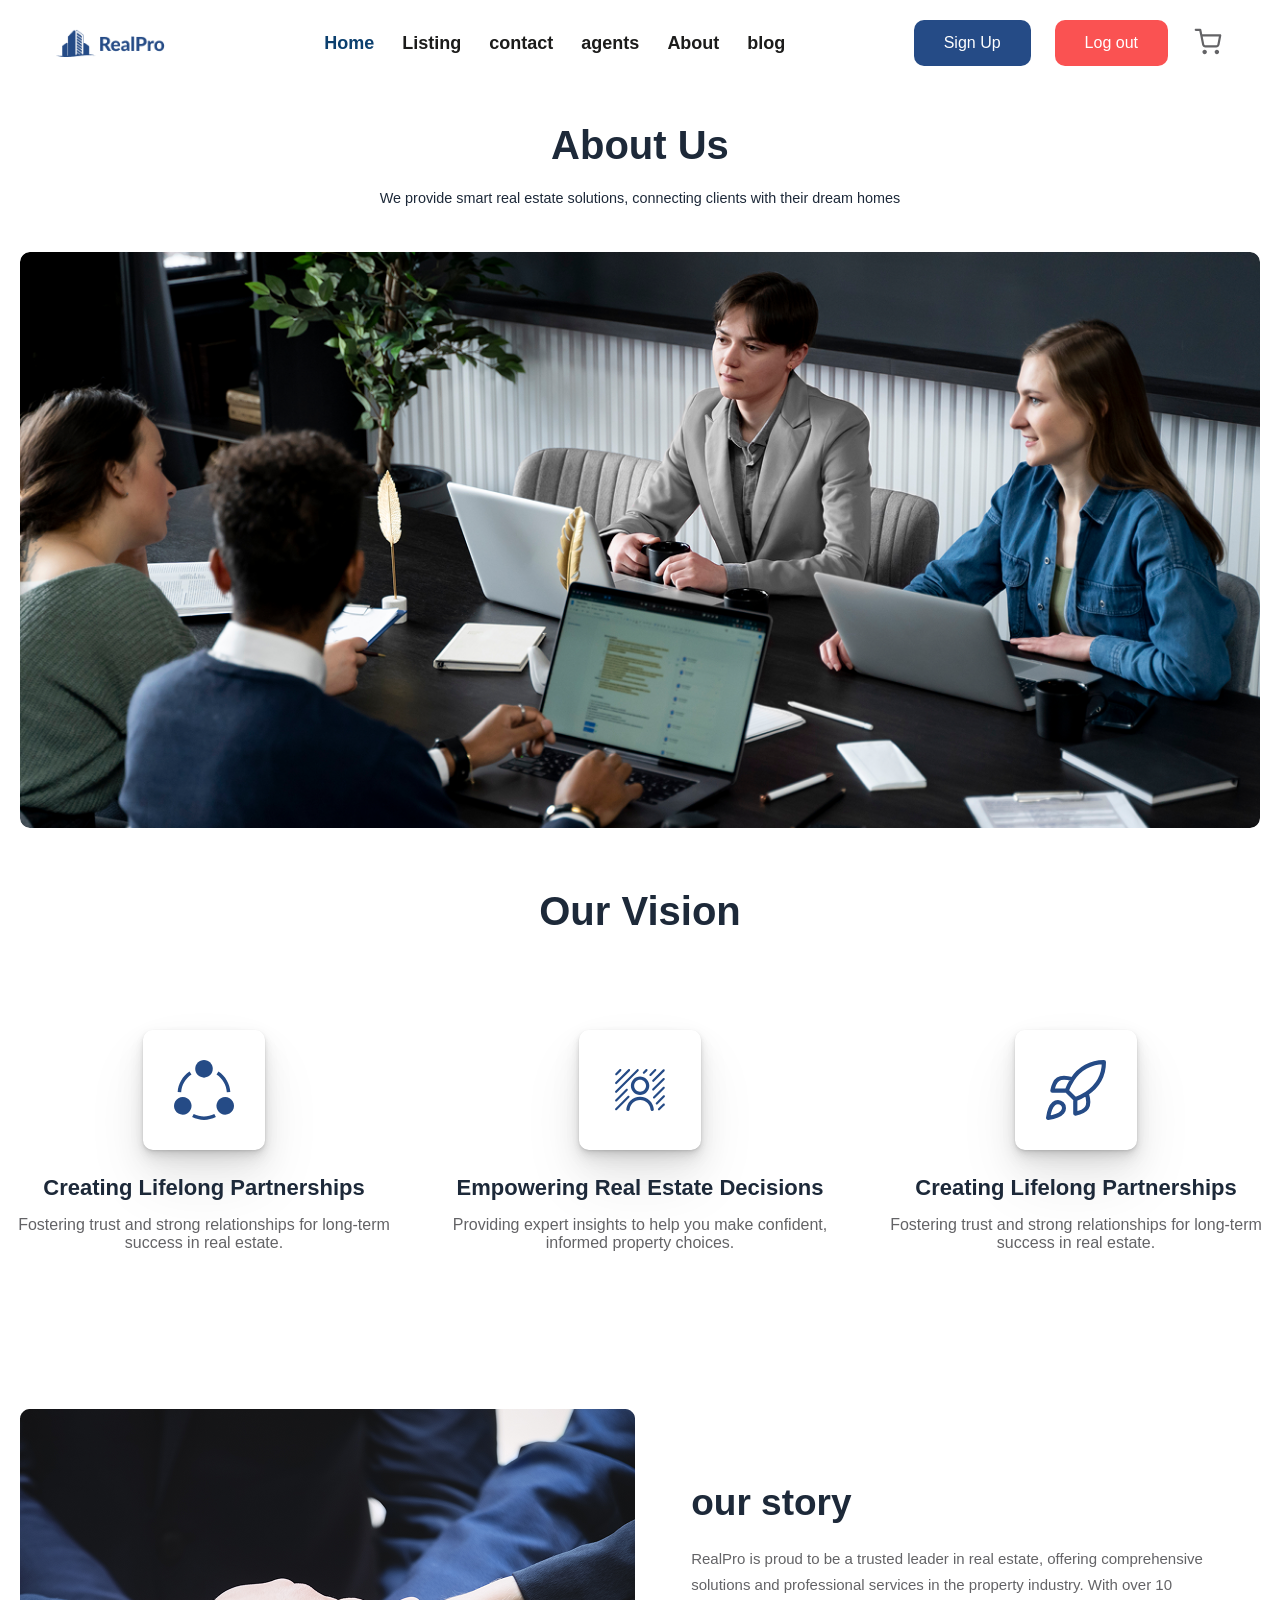
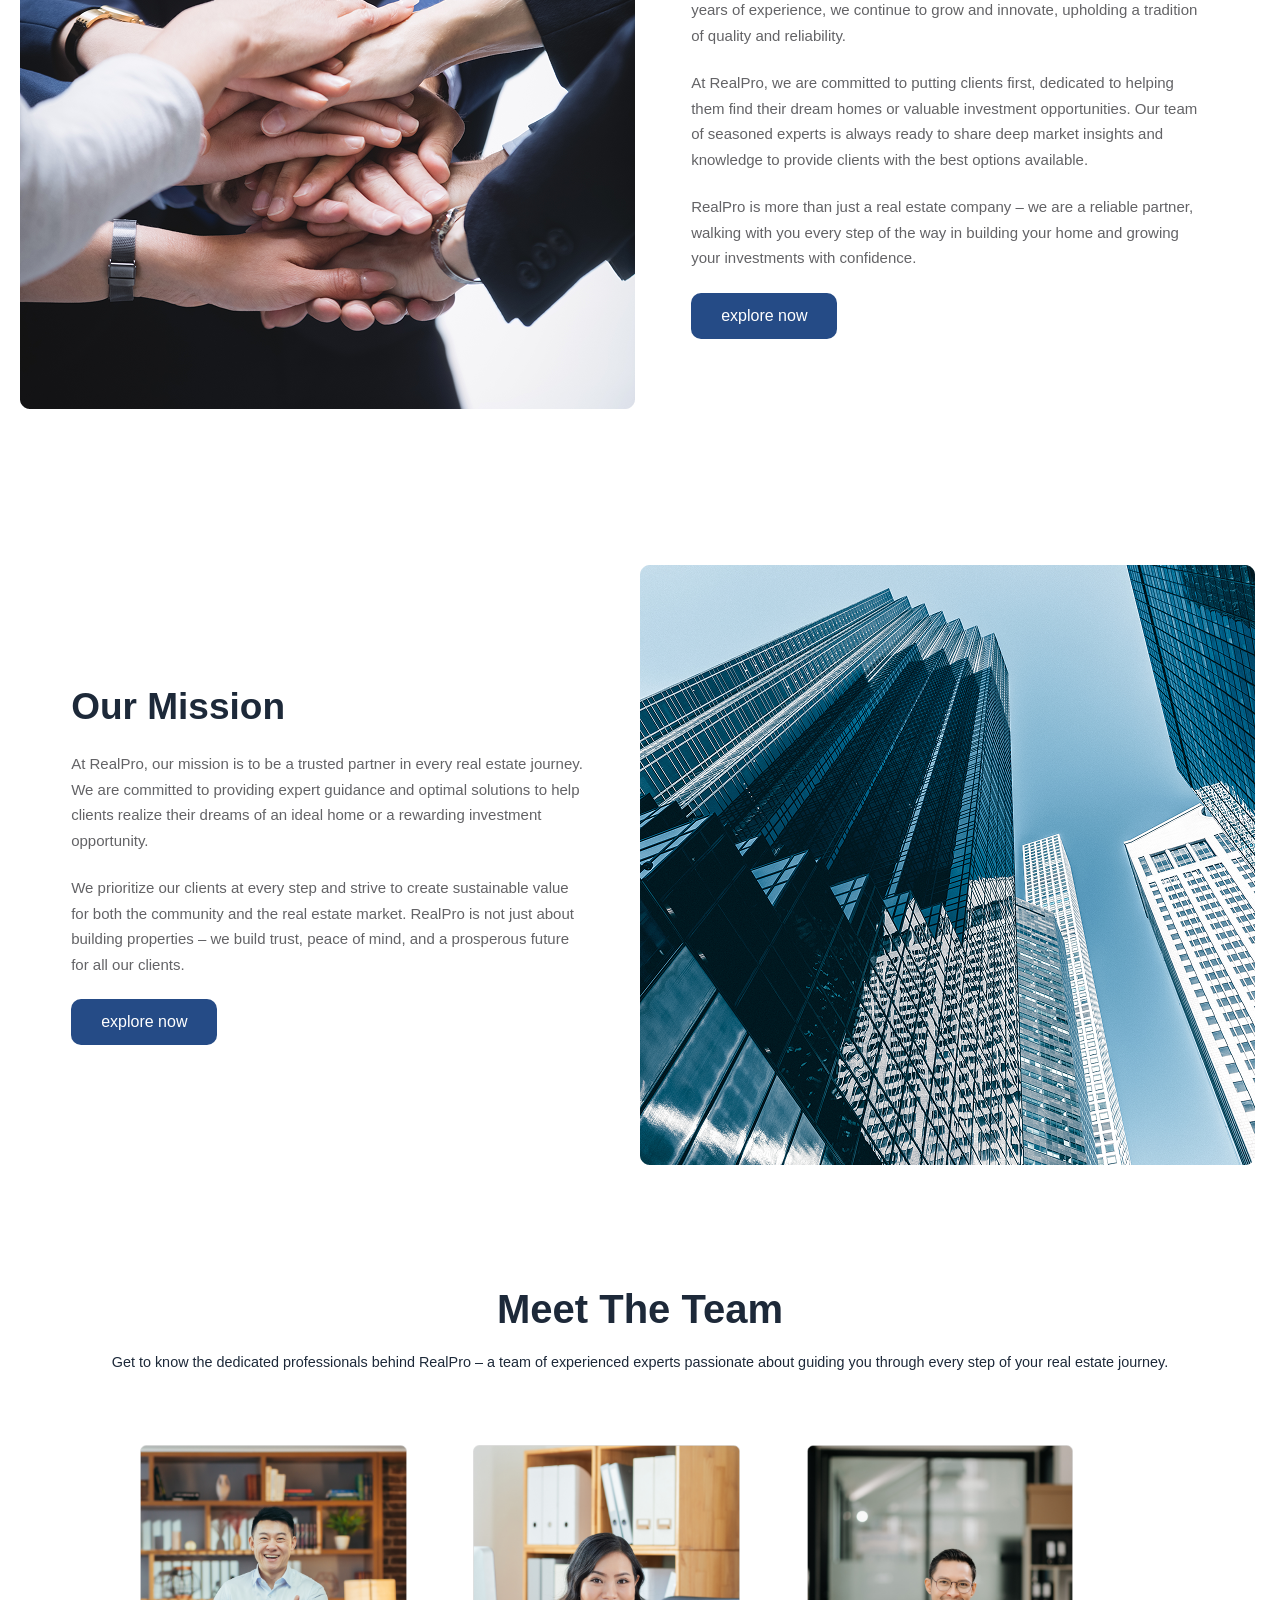
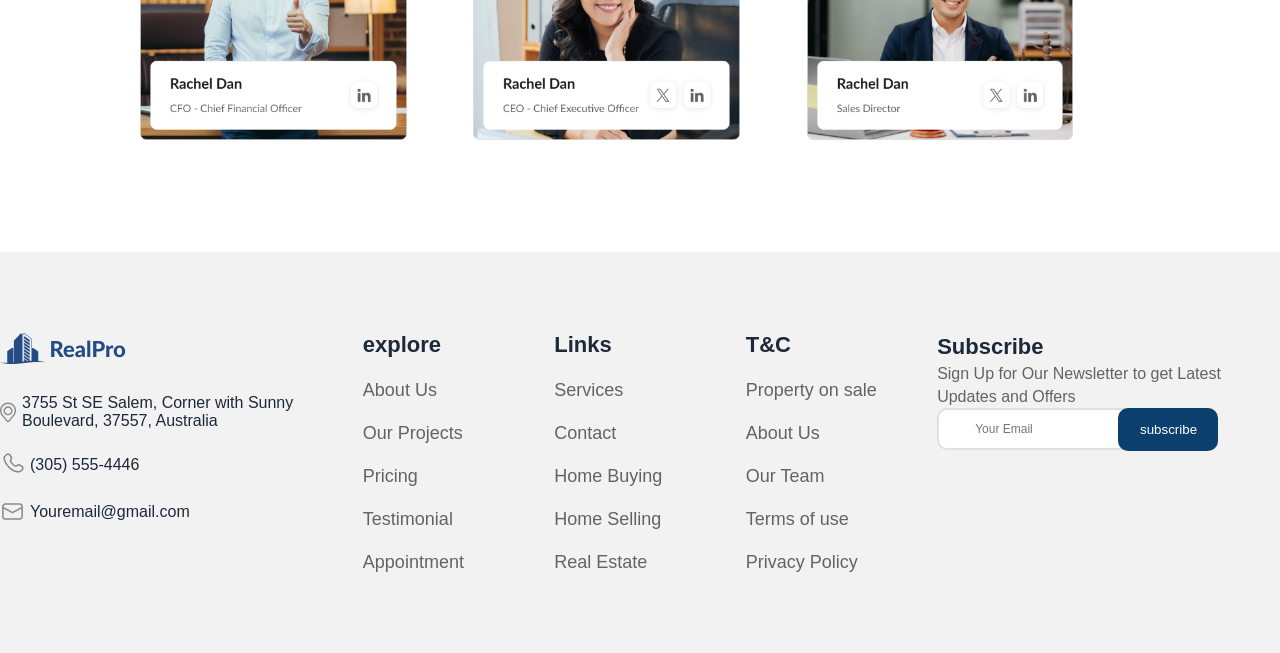
==== about.html @ 77f470ad "edit navbar" ====
<!DOCTYPE html>
<html lang="en">

<head>
    <meta charset="UTF-8">
    <meta name="viewport" content="width=device-width, initial-scale=1.0">
    <title>RealPro || Real State Website</title>
    <!-- font  -->
    <link rel="preconnect" href="https://fonts.googleapis.com">
    <link rel="preconnect" href="https://fonts.gstatic.com" crossorigin>
    <link
        href="https://fonts.googleapis.com/css2?family=Lato:ital,wght@0,100;0,300;0,400;0,700;0,900;1,100;1,300;1,400;1,700;1,900&display=swap"
        rel="stylesheet">
    <!-- icon  -->
    <link rel="shortcut icon" href="assets/img/logo.png">
    <!-- css  -->
    <link rel="stylesheet" href="sass/main.css">
</head>

<body>
    <!-- start navbar  -->
    <header class="navbar-section">
        <div class="navbar">
            <div>
                <img src="assets/img/logo.png" alt="logo" class="navbar__logo">
            </div>

            <nav class="navbar__list">
                <ul>
                    <li>
                        <a href="#" class="navbar__active">Home</a>
                    </li>
                    <li>
                        <a href="property.html">Listing</a>
                    </li>
                    <li>
                        <a href="contactus.html">contact</a>
                    </li>
                    <li>
                        <a href="agents.html">agents</a>
                    </li>
                    <li>
                        <a href="about.html">About</a>
                    </li>
                    <li>
                        <a href="blog-detailes.html">blog</a>
                    </li>
                </ul>
            </nav>

            <div class="navbar__btns">
                <a href="signup.html" class="btn btn--full">Sign Up</a>
                <a class="btn btn--full btn--logout">Log out</a>

                <a href="cart.html">
                    <svg width="32" height="32" viewBox="0 0 24 24" fill="none" xmlns="http://www.w3.org/2000/svg">
                        <path fill-rule="evenodd" clip-rule="evenodd"
                            d="M2.83333 2C2.3731 2 2 2.3731 2 2.83333C2 3.29357 2.3731 3.66667 2.83333 3.66667H5.4836L6.17663 7.12923C6.18032 7.15294 6.18501 7.17633 6.19066 7.19933L7.58277 14.1547C7.69719 14.7299 8.0102 15.2466 8.46706 15.6144C8.92183 15.9805 9.49031 16.1758 10.0739 16.1667H18.1595C18.743 16.1758 19.3115 15.9805 19.7663 15.6144C20.2233 15.2465 20.5364 14.7295 20.6507 14.154L21.9852 7.15611C22.0318 6.91215 21.9671 6.66015 21.8087 6.46879C21.6504 6.27744 21.415 6.16667 21.1667 6.16667H7.68369L6.98379 2.66979C6.90584 2.28032 6.56385 2 6.16667 2H2.83333ZM9.21737 13.8293L8.01727 7.83333H20.1594L19.0154 13.832C18.9769 14.0228 18.8728 14.194 18.7212 14.3161C18.5688 14.4387 18.3782 14.5039 18.1826 14.5001L18.1667 14.5H10.0667L10.0507 14.5001C9.85515 14.5039 9.66452 14.4387 9.51217 14.3161C9.35983 14.1935 9.25547 14.0211 9.21737 13.8293ZM7.83336 19.5C7.83336 18.5795 8.57955 17.8333 9.50003 17.8333C10.4205 17.8333 11.1667 18.5795 11.1667 19.5C11.1667 20.4205 10.4205 21.1667 9.50003 21.1667C8.57955 21.1667 7.83336 20.4205 7.83336 19.5ZM17 19.5C17 18.5795 17.7462 17.8333 18.6667 17.8333C19.5871 17.8333 20.3333 18.5795 20.3333 19.5C20.3333 20.4205 19.5871 21.1667 18.6667 21.1667C17.7462 21.1667 17 20.4205 17 19.5Z"
                            fill="#636366" />
                    </svg>
                </a>
            </div>

            <button class="navbar__menu" aria-label="Open menu" aria-expanded="false">
                <svg width="30" height="30" viewBox="0 0 24 24" fill="none">
                    <path d="M4 6H20M4 12H20M4 18H20" stroke="currentColor" stroke-width="2" stroke-linecap="round" />
                </svg>
            </button>
        </div>
    </header>
    <!-- end navbar  -->

    <!-- start about  -->
    <section class="about-section">
        <div class="about">
            <div class="about__top">
                <h3 class="heading-3">about Us
                </h3>
                <span class="text-top-text">
                    We provide smart real estate solutions, connecting clients with their dream homes
                </span>
            </div>

            <div class="about__img-box">
                <img src="assets/img/about/about.png" alt="about" class="about__img">
            </div>
        </div>
    </section>
    <!-- end about  -->

    <!-- start vision  -->
    <section class="vision-section">
        <!-- visions -->
        <div class="vision__header">
            <h3 class="heading-3">Our vision</h3>
        </div>
        <div class="vision">
            <!-- vision 1 -->
            <div class="vision__item">
                <div class="vision__icon-box">
                    <svg width="60" height="60" viewBox="0 0 50 50" fill="none" xmlns="http://www.w3.org/2000/svg">
                        <g clip-path="url(#clip0_937_9153)">
                            <path
                                d="M25 14.6973C20.9616 14.6973 17.6758 11.4114 17.6758 7.37305C17.6758 3.33467 20.9616 0.0488281 25 0.0488281C29.0384 0.0488281 32.3242 3.33467 32.3242 7.37305C32.3242 11.4114 29.0384 14.6973 25 14.6973Z"
                                fill="#254B86" />
                            <path
                                d="M0.979134 41.8945C-1.03932 38.397 0.163704 33.9094 3.66136 31.8896C7.23079 29.8305 11.6773 31.1273 13.6663 34.5703C15.69 38.0732 14.4906 42.5505 10.9856 44.5753C7.47386 46.6004 3.0015 45.3952 0.979134 41.8945Z"
                                fill="#254B86" />
                            <path
                                d="M39.0157 44.5753C35.5131 42.5518 34.3102 38.0752 36.335 34.5703C38.3239 31.1274 42.7703 29.8304 46.34 31.8896C49.8375 33.9095 51.0406 38.397 49.0222 41.8946C47.0024 45.3908 42.5324 46.6033 39.0157 44.5753Z"
                                fill="#254B86" />
                            <path
                                d="M5.98643 26.9129L3.0625 26.7526C3.44297 19.8232 7.14522 13.4088 12.9645 9.59216L14.5724 12.0412C9.52696 15.3501 6.31827 20.9104 5.98643 26.9129Z"
                                fill="#254B86" />
                            <path
                                d="M44.0156 26.9128C43.6838 20.9103 40.4751 15.35 35.4297 12.0412L37.0376 9.59216C42.8569 13.4088 46.5591 19.8232 46.9395 26.7526L44.0156 26.9128Z"
                                fill="#254B86" />
                            <path
                                d="M24.9986 49.9512C21.5139 49.9512 18.1822 49.1587 15.0938 47.598L16.4155 44.983C21.7656 47.6896 28.2315 47.6896 33.5816 44.983L34.9034 47.598C31.815 49.1587 28.4834 49.9512 24.9986 49.9512Z"
                                fill="#254B86" />
                        </g>
                        <defs>
                            <clipPath id="clip0_937_9153">
                                <rect width="50" height="50" fill="white" />
                            </clipPath>
                        </defs>
                    </svg>
                </div>

                <div class="vision__text-box">
                    <span class="vision__title">Creating Lifelong Partnerships</span>
                    <p class="vision__description">
                        Fostering trust and strong relationships for long-term success in real estate.
                    </p>
                </div>
            </div>
            <!-- vision 2 -->
            <div class="vision__item">
                <div class="vision__icon-box">
                    <svg width="60" height="60" viewBox="0 0 60 60" fill="none" xmlns="http://www.w3.org/2000/svg">
                        <path
                            d="M39.6353 15.6985C39.2054 15.2686 39.2054 14.5716 39.6353 14.1418L44.505 9.272C44.9349 8.84211 45.6319 8.84211 46.0618 9.272C46.4917 9.70188 46.4917 10.3989 46.0618 10.8287L41.192 15.6985C40.7621 16.1284 40.0652 16.1284 39.6353 15.6985Z"
                            fill="#254B86" />
                        <path
                            d="M5.34954 22.2744C4.91966 22.7042 4.91966 23.4012 5.34954 23.8311C5.77942 24.261 6.47639 24.261 6.90628 23.8311L19.8382 10.8992C20.2681 10.4693 20.2681 9.77235 19.8382 9.34247C19.4083 8.91259 18.7113 8.91259 18.2814 9.34247L5.34954 22.2744Z"
                            fill="#254B86" />
                        <path
                            d="M5.45164 13.4546C5.02176 13.8845 5.02176 14.5815 5.45164 15.0114C5.88153 15.4412 6.5785 15.4412 7.00838 15.0114L11.1063 10.9134C11.5362 10.4835 11.5362 9.78656 11.1063 9.35668C10.6764 8.9268 9.97946 8.9268 9.54958 9.35668L5.45164 13.4546Z"
                            fill="#254B86" />
                        <path
                            d="M5.32241 32.5757C4.89253 32.1459 4.89253 31.4489 5.32241 31.019L26.9282 9.41317C27.3581 8.98329 28.0551 8.98329 28.485 9.41317C28.9149 9.84306 28.9149 10.54 28.485 10.9699L6.87915 32.5757C6.44927 33.0056 5.75229 33.0056 5.32241 32.5757Z"
                            fill="#254B86" />
                        <path
                            d="M33.0723 11.9874C32.6424 12.4173 32.6424 13.1143 33.0723 13.5441C33.5021 13.974 34.1991 13.974 34.629 13.5441L37.264 10.9091C37.6939 10.4792 37.6939 9.78224 37.264 9.35236C36.8341 8.92248 36.1372 8.92248 35.7073 9.35236L33.0723 11.9874Z"
                            fill="#254B86" />
                        <path
                            d="M5.35676 41.2595C4.92688 40.8296 4.92688 40.1327 5.35676 39.7028L16.016 29.0435C16.4459 28.6136 17.1429 28.6136 17.5728 29.0435C18.0027 29.4734 18.0027 30.1704 17.5728 30.6002L6.9135 41.2595C6.48362 41.6894 5.78665 41.6894 5.35676 41.2595Z"
                            fill="#254B86" />
                        <path
                            d="M5.33057 48.4466C4.90069 48.8765 4.90069 49.5734 5.33057 50.0033C5.76045 50.4332 6.45743 50.4332 6.88731 50.0033L19.2665 37.6241C19.6964 37.1943 19.6964 36.4973 19.2665 36.0674C18.8366 35.6375 18.1396 35.6375 17.7097 36.0674L5.33057 48.4466Z"
                            fill="#254B86" />
                        <path
                            d="M42.4521 20.0425C42.0222 20.4724 42.0222 21.1694 42.4521 21.5992C42.882 22.0291 43.5789 22.0291 44.0088 21.5992L54.4722 11.1358C54.9021 10.706 54.9021 10.009 54.4722 9.5791C54.0423 9.14922 53.3454 9.14922 52.9155 9.5791L42.4521 20.0425Z"
                            fill="#254B86" />
                        <path
                            d="M42.4009 30.3685C41.971 29.9386 41.971 29.2416 42.4009 28.8117L52.9538 18.2589C53.3836 17.829 54.0806 17.829 54.5105 18.2589C54.9404 18.6888 54.9404 19.3858 54.5105 19.8156L43.9577 30.3685C43.5278 30.7984 42.8308 30.7984 42.4009 30.3685Z"
                            fill="#254B86" />
                        <path
                            d="M43.2268 36.7036C42.7969 37.1335 42.7969 37.8304 43.2268 38.2603C43.6567 38.6902 44.3537 38.6902 44.7835 38.2603L54.5309 28.5129C54.9608 28.083 54.9608 27.3861 54.5309 26.9562C54.1011 26.5263 53.4041 26.5263 52.9742 26.9562L43.2268 36.7036Z"
                            fill="#254B86" />
                        <path
                            d="M45.97 44.235C45.5401 43.8051 45.5401 43.1081 45.97 42.6782L53.1208 35.5274C53.5507 35.0975 54.2477 35.0975 54.6776 35.5274C55.1075 35.9573 55.1075 36.6542 54.6776 37.0841L47.5267 44.235C47.0969 44.6649 46.3999 44.6649 45.97 44.235Z"
                            fill="#254B86" />
                        <path
                            d="M48.1747 48.5676C47.7448 48.9975 47.7448 49.6945 48.1747 50.1244C48.6046 50.5542 49.3016 50.5542 49.7315 50.1244L54.5619 45.294C54.9918 44.8641 54.9918 44.1671 54.5619 43.7372C54.132 43.3073 53.435 43.3073 53.0051 43.7372L48.1747 48.5676Z"
                            fill="#254B86" />
                        <path fill-rule="evenodd" clip-rule="evenodd"
                            d="M23.5526 19.2592C25.2832 17.5285 27.6305 16.5562 30.0781 16.5562C32.5257 16.5562 34.873 17.5285 36.6036 19.2592C38.3343 20.9899 39.3066 23.3372 39.3066 25.7847C39.3066 28.2323 38.3343 30.5796 36.6036 32.3103C34.873 34.041 32.5257 35.0132 30.0781 35.0132C27.6305 35.0132 25.2832 34.041 23.5526 32.3103C21.8219 30.5796 20.8496 28.2323 20.8496 25.7847C20.8496 23.3372 21.8219 20.9899 23.5526 19.2592ZM30.0781 19.8586C28.5064 19.8586 26.999 20.4829 25.8877 21.5943C24.7763 22.7057 24.1519 24.213 24.1519 25.7847C24.1519 27.3564 24.7763 28.8638 25.8877 29.9752C26.999 31.0865 28.5064 31.7109 30.0781 31.7109C31.6498 31.7109 33.1572 31.0865 34.2685 29.9752C35.3799 28.8638 36.0043 27.3564 36.0043 25.7847C36.0043 24.213 35.3799 22.7057 34.2685 21.5943C33.1572 20.4829 31.6498 19.8586 30.0781 19.8586Z"
                            fill="#254B86" />
                        <path
                            d="M22.6502 43.0506C24.6202 41.0806 27.2921 39.9739 30.0781 39.9739C32.8641 39.9739 35.536 41.0806 37.506 43.0506C39.2549 44.7995 40.3235 47.1017 40.5413 49.5457C40.6222 50.454 41.4242 51.1247 42.3325 51.0438C43.2408 50.9628 43.9115 50.1609 43.8306 49.2525C43.5443 46.0401 42.1399 43.0143 39.8411 40.7155C37.2518 38.1262 33.74 36.6715 30.0781 36.6715C26.4163 36.6715 22.9044 38.1262 20.3151 40.7155C18.0164 43.0143 16.6119 46.0401 16.3257 49.2525C16.2447 50.1609 16.9155 50.9628 17.8238 51.0438C18.7321 51.1247 19.534 50.454 19.615 49.5457C19.8328 47.1017 20.9013 44.7995 22.6502 43.0506Z"
                            fill="#254B86" />
                    </svg>

                </div>

                <div class="vision__text-box">
                    <span class="vision__title">Empowering Real Estate Decisions</span>
                    <p class="vision__description">
                        Providing expert insights to help you make confident, informed property choices. </p>
                </div>
            </div>
            <!-- vision 3 -->
            <div class="vision__item">
                <div class="vision__icon-box">
                    <svg width="60" height="60" viewBox="0 0 43 43" fill="none" xmlns="http://www.w3.org/2000/svg">
                        <path
                            d="M20.9872 28.1672L14.8333 22.0133M20.9872 28.1672C23.8525 27.0774 26.6013 25.703 29.1923 24.0646M20.9872 28.1672V38.4236C20.9872 38.4236 27.2026 37.2954 29.1923 34.321C31.4077 30.9979 29.1923 24.0646 29.1923 24.0646M14.8333 22.0133C15.9249 19.1814 17.2994 16.4668 18.9359 13.9108C21.326 10.0892 24.6541 6.94266 28.6036 4.77044C32.5531 2.59822 36.9926 1.47255 41.5 1.50051C41.5 7.08 39.9 16.8851 29.1923 24.0646M14.8333 22.0133H4.57692C4.57692 22.0133 5.70513 15.7979 8.67949 13.8082C12.0026 11.5928 18.9359 13.8082 18.9359 13.8082M5.60256 31.2441C2.52564 33.8287 1.5 41.5005 1.5 41.5005C1.5 41.5005 9.1718 40.4749 11.7564 37.3979C13.2128 35.6749 13.1923 33.0287 11.5718 31.4287C10.7745 30.6677 9.72419 30.228 8.62252 30.1939C7.52084 30.1598 6.44539 30.5338 5.60256 31.2441Z"
                            stroke="#254B86" stroke-width="3" stroke-linecap="round" stroke-linejoin="round" />
                    </svg>

                </div>

                <div class="vision__text-box">
                    <span class="vision__title">Creating Lifelong Partnerships</span>
                    <p class="vision__description">
                        Fostering trust and strong relationships for long-term success in real estate.
                    </p>
                </div>
            </div>
        </div>
    </section>
    <!-- end vision  -->

    <!-- start story  -->
    <section class="story-section">
        <div class="story">
            <div class="story__img-box">
                <img src="assets/img/about/story-1.png" alt="story 1">
            </div>

            <div class="story__text-box">
                <span class="story__title">our story</span>

                <p class="story__text">
                    RealPro is proud to be a trusted leader in real estate, offering comprehensive solutions and
                    professional services in the property industry. With over 10 years of experience, we continue to
                    grow and innovate, upholding a tradition of quality and reliability.
                </p>

                <p class="story__text">
                    At RealPro, we are committed to putting clients first, dedicated to helping them find their dream
                    homes or valuable investment opportunities. Our team of seasoned experts is always ready to share
                    deep market insights and knowledge to provide clients with the best options available.
                </p>

                <p class="story__text">
                    RealPro is more than just a real estate company – we are a reliable partner, walking with you every
                    step of the way in building your home and growing your investments with confidence.
                </p>

                <div class="story__btn">
                    <button class="btn btn--full">explore now</button>
                </div>
            </div>
        </div>

        <div class="story">
            <div class="story__text-box">
                <span class="story__title">Our Mission</span>

                <p class="story__text">
                    At RealPro, our mission is to be a trusted partner in every real estate journey. We are committed to
                    providing expert guidance and optimal solutions to help clients realize their dreams of an ideal
                    home or a rewarding investment opportunity.
                </p>

                <p class="story__text">
                    We prioritize our clients at every step and strive to create sustainable value for both the
                    community and the real estate market. RealPro is not just about building properties – we build
                    trust, peace of mind, and a prosperous future for all our clients.
                </p>

                <div class="story__btn">
                    <button class="btn btn--full">explore now</button>
                </div>
            </div>

            <div class="story__img-box">
                <img src="assets/img/about/story-2.png" alt="story 1">
            </div>
        </div>
    </section>
    <!-- end story  -->

    <!-- start team -->
    <section class="team-section">
        <div class="about__top">
            <h3 class="heading-3">meet the team</h3>
            <span class="text-top-text">
                Get to know the dedicated professionals behind RealPro – a team of experienced experts passionate about
                guiding you through every step of your real estate journey.
            </span>
        </div>
        <div class="team">
            <article>
                <img src="/assets/img/about/team-1.png" alt="team member 1" class="team__img">
            </article>

            <article>
                <img src="/assets/img/about/team-2.png" alt="team member 2" class="team__img">
            </article>

            <article>
                <img src="/assets/img/about/team-3.png" alt="team member 3" class="team__img">
            </article>
        </div>
    </section>
    <!-- end team -->

    <!-- start footer  -->
    <footer class="footer-section">
        <div class="footer">
            <!-- info -->
            <div class="footer__info-box">
                <div>
                    <img src="assets/img/logo.png" alt="logo" class="footer__logo">
                </div>

                <div class="footer__info">
                    <div class="footer__info-text">
                        <svg width="25" height="25" viewBox="0 0 18 21" fill="none" xmlns="http://www.w3.org/2000/svg">
                            <path fill-rule="evenodd" clip-rule="evenodd"
                                d="M3.75623 8.75C3.75623 7.49022 4.25667 6.28204 5.14747 5.39124C6.03827 4.50045 7.24645 4 8.50623 4C9.766 4 10.9742 4.50045 11.865 5.39124C12.7558 6.28204 13.2562 7.49022 13.2562 8.75C13.2562 10.0098 12.7558 11.218 11.865 12.1088C10.9742 12.9996 9.766 13.5 8.50623 13.5C7.24645 13.5 6.03827 12.9996 5.14747 12.1088C4.25667 11.218 3.75623 10.0098 3.75623 8.75ZM8.50623 5.5C7.64427 5.5 6.81762 5.84241 6.20813 6.4519C5.59864 7.0614 5.25623 7.88805 5.25623 8.75C5.25623 9.61195 5.59864 10.4386 6.20813 11.0481C6.81762 11.6576 7.64427 12 8.50623 12C9.36818 12 10.1948 11.6576 10.8043 11.0481C11.4138 10.4386 11.7562 9.61195 11.7562 8.75C11.7562 7.88805 11.4138 7.0614 10.8043 6.4519C10.1948 5.84241 9.36818 5.5 8.50623 5.5Z"
                                fill="#8A8A8A" />
                            <path fill-rule="evenodd" clip-rule="evenodd"
                                d="M0.0302357 7.607C0.201162 5.5338 1.14546 3.60069 2.67565 2.19147C4.20584 0.782256 6.21 -6.33557e-06 8.29024 0H8.72224C10.8025 -6.33557e-06 12.8066 0.782256 14.3368 2.19147C15.867 3.60069 16.8113 5.5338 16.9822 7.607C17.1724 9.91628 16.459 12.2093 14.9922 14.003L10.1992 19.864C9.99412 20.1148 9.73582 20.317 9.44303 20.4557C9.15024 20.5945 8.83026 20.6665 8.50624 20.6665C8.18221 20.6665 7.86224 20.5945 7.56944 20.4557C7.27665 20.317 7.01836 20.1148 6.81324 19.864L2.02024 14.003C0.553352 12.2093 -0.160079 9.9163 0.0302357 7.607ZM8.29024 1.5C6.58672 1.50026 4.94557 2.14103 3.69256 3.29512C2.43954 4.44921 1.66627 6.03225 1.52624 7.73C1.36784 9.65186 1.96152 11.5602 3.18224 13.053L7.97524 18.915C8.03967 18.9939 8.12083 19.0574 8.21283 19.101C8.30484 19.1447 8.4054 19.1673 8.50724 19.1673C8.60907 19.1673 8.70963 19.1447 8.80164 19.101C8.89365 19.0574 8.9748 18.9939 9.03924 18.915L13.8322 13.053C15.0522 11.5599 15.6452 9.65159 15.4862 7.73C15.3462 6.03208 14.5728 4.4489 13.3195 3.29478C12.0663 2.14066 10.4249 1.50001 8.72124 1.5H8.29024Z"
                                fill="#8A8A8A" />
                        </svg>

                        <span>
                            3755 St SE Salem, Corner with Sunny Boulevard, 37557, Australia
                        </span>
                    </div>

                    <div class="footer__info-text">
                        <svg width="25" height="25" viewBox="0 0 20 20" fill="none" xmlns="http://www.w3.org/2000/svg">
                            <path fill-rule="evenodd" clip-rule="evenodd"
                                d="M4.7775 1.70258C5.79167 0.694251 7.46167 0.873418 8.31084 2.00842L9.3625 3.41175C10.0542 4.33508 9.9925 5.62508 9.17167 6.44092L8.97334 6.63925C8.95094 6.72252 8.94866 6.80992 8.96667 6.89425C9.01917 7.23425 9.30334 7.95425 10.4933 9.13758C11.6833 10.3209 12.4083 10.6043 12.7533 10.6576C12.8402 10.6761 12.9302 10.6735 13.0158 10.6501L13.3558 10.3118C14.0858 9.58675 15.2058 9.45092 16.1092 9.94175L17.7008 10.8084C19.065 11.5484 19.4092 13.4018 18.2925 14.5126L17.1083 15.6893C16.735 16.0601 16.2333 16.3693 15.6217 16.4268C14.1133 16.5676 10.5992 16.3876 6.905 12.7151C3.4575 9.28675 2.79584 6.29675 2.71167 4.82342C2.67 4.07842 3.02167 3.44842 3.47 3.00342L4.7775 1.70258ZM7.31084 2.75758C6.88834 2.19342 6.10167 2.14842 5.65834 2.58925L4.35 3.88925C4.075 4.16258 3.94334 4.46425 3.96 4.75258C4.02667 5.92342 4.56 8.62092 7.78667 11.8293C11.1717 15.1943 14.2975 15.2951 15.5058 15.1818C15.7525 15.1593 15.9975 15.0309 16.2267 14.8034L17.41 13.6259C17.8917 13.1476 17.7858 12.2759 17.1042 11.9059L15.5125 11.0401C15.0725 10.8018 14.5575 10.8801 14.2375 11.1984L13.8583 11.5759L13.4167 11.1326C13.8583 11.5759 13.8575 11.5768 13.8567 11.5768L13.8558 11.5784L13.8533 11.5809L13.8475 11.5859L13.835 11.5976C13.7996 11.6299 13.7617 11.6595 13.7217 11.6859C13.655 11.7301 13.5667 11.7793 13.4558 11.8201C13.2308 11.9043 12.9325 11.9493 12.5642 11.8926C11.8417 11.7818 10.8842 11.2893 9.61167 10.0243C8.34 8.75925 7.84334 7.80758 7.73167 7.08592C7.67417 6.71759 7.72 6.41925 7.805 6.19425C7.85214 6.06781 7.91909 5.94966 8.00334 5.84425L8.03 5.81508L8.04167 5.80258L8.04667 5.79758L8.04917 5.79508L8.05084 5.79342L8.29084 5.55508C8.6475 5.19925 8.6975 4.61008 8.36167 4.16092L7.31084 2.75758Z"
                                fill="#8A8A8A" />
                        </svg>

                        <span>
                            (305) 555-4446
                        </span>
                    </div>

                    <div class="footer__info-text">
                        <svg width="25" height="25" viewBox="0 0 20 20" fill="none" xmlns="http://www.w3.org/2000/svg">
                            <path
                                d="M4.37499 3.3335H15.625C16.3168 3.33345 16.9823 3.59812 17.4852 4.07322C17.988 4.54832 18.29 5.19782 18.3292 5.8885L18.3333 6.04183V13.9585C18.3334 14.6503 18.0687 15.3159 17.5936 15.8187C17.1185 16.3215 16.469 16.6235 15.7783 16.6627L15.625 16.6668H4.37499C3.68321 16.6669 3.01763 16.4022 2.5148 15.9271C2.01196 15.452 1.70999 14.8025 1.67082 14.1118L1.66666 13.9585V6.04183C1.66661 5.35005 1.93128 4.68447 2.40638 4.18164C2.88148 3.6788 3.53098 3.37683 4.22166 3.33766L4.37499 3.3335ZM17.0833 7.811L10.2917 11.386C10.215 11.4265 10.1307 11.4506 10.0442 11.4568C9.95767 11.463 9.87082 11.451 9.78916 11.4218L9.70916 11.3868L2.91666 7.81183V13.9585C2.91667 14.3245 3.0543 14.6771 3.30222 14.9463C3.55015 15.2155 3.89024 15.3817 4.25499 15.4118L4.37499 15.4168H15.625C15.9911 15.4168 16.3438 15.2791 16.6131 15.031C16.8823 14.7829 17.0484 14.4426 17.0783 14.0777L17.0833 13.9585V7.811ZM15.625 4.5835H4.37499C4.009 4.58351 3.65639 4.72114 3.38716 4.96906C3.11794 5.21699 2.95177 5.55708 2.92166 5.92183L2.91666 6.04183V6.39933L9.99999 10.1277L17.0833 6.3985V6.04183C17.0833 5.67571 16.9455 5.32299 16.6975 5.05374C16.4494 4.78449 16.1091 4.61841 15.7442 4.5885L15.625 4.5835Z"
                                fill="#8A8A8A" />
                        </svg>

                        <span>
                            Youremail@gmail.com
                        </span>
                    </div>
                </div>
            </div>

            <!-- nav 1 -->
            <div>
                <nav>
                    <ul class="footer__list">
                        <span class="footer__list-title">explore</span>
                        <li>
                            <a href="#" class="footer__link">About Us</a>
                        </li>
                        <li>
                            <a href="#" class="footer__link">Our Projects</a>
                        </li>
                        <li>
                            <a href="#" class="footer__link">Pricing</a>
                        </li>
                        <li>
                            <a href="#" class="footer__link">Testimonial</a>
                        </li>
                        <li>
                            <a href="#" class="footer__link">Appointment</a>
                        </li>
                    </ul>
                </nav>
            </div>
            <!-- nav 2 -->
            <div>
                <nav>
                    <ul class="footer__list">
                        <span class="footer__list-title">Links</span>
                        <li>
                            <a href="#" class="footer__link">Services </a>
                        </li>
                        <li>
                            <a href="#" class="footer__link">Contact</a>
                        </li>
                        <li>
                            <a href="#" class="footer__link">Home Buying</a>
                        </li>
                        <li>
                            <a href="#" class="footer__link">Home Selling</a>
                        </li>
                        <li>
                            <a href="#" class="footer__link">Real Estate</a>
                        </li>
                    </ul>
                </nav>
            </div>
            <!-- nav 3 -->
            <div>
                <nav>
                    <ul class="footer__list">
                        <span class="footer__list-title">T&C</span>
                        <li>
                            <a href="#" class="footer__link">Property on sale</a>
                        </li>
                        <li>
                            <a href="#" class="footer__link">About Us</a>
                        </li>
                        <li>
                            <a href="#" class="footer__link">Our Team</a>
                        </li>
                        <li>
                            <a href="#" class="footer__link">Terms of use</a>
                        </li>
                        <li>
                            <a href="#" class="footer__link">Privacy Policy</a>
                        </li>
                    </ul>
                </nav>
            </div>

            <div class="footer__form">
                <span class="footer__list-title">Subscribe</span>

                <p>
                    Sign Up for Our Newsletter to get Latest Updates and Offers
                </p>

                <form action="#">
                    <input type="text" class="footer__form-input" placeholder="Your Email">

                    <button type="submit" class="footer__form-btn">subscribe</button>
                </form>
            </div>
        </div>
    </footer>
    <!-- end footer  -->

    <script src="assets/js/script.js"></script>
</body>

</html>
---- sass/main.css ----
@charset "UTF-8";
* {
  margin: 0;
  padding: 0;
}

html {
  font-size: 62.5%;
}

body {
  font-family: "Lato", sans-serif;
  padding-top: 8rem;
}

.btn {
  outline: 0;
  font-size: 1.6rem;
  text-decoration: none;
  cursor: pointer;
}
.btn--transparent {
  font-size: 1.8rem;
  color: #636366;
  position: relative;
  background: transparent;
  border: none;
  transition: all 0.3s ease;
}
.btn--transparent:hover {
  color: #254B86;
  transform: translateY(-2px);
}
.btn--transparent:active {
  transform: translateY(0) scale(0.96);
}
.btn--full {
  position: relative;
  overflow: hidden;
  border: none;
  background-color: #254B86;
  padding: 1.4rem 3rem;
  color: #FFFFFF;
  border-radius: 1rem;
  transition: transform 0.25s ease, box-shadow 0.3s ease;
}
.btn--full::before {
  content: "";
  position: absolute;
  top: 0;
  left: -100%;
  width: 60%;
  height: 100%;
  background: rgba(255, 255, 255, 0.2);
  transform: skewX(-25deg);
  transition: left 0.5s ease;
}
.btn--full:hover {
  transform: translateY(-3px);
  box-shadow: 0 0.8rem 2rem rgba(0, 0, 0, 0.15);
}
.btn--full:hover::before {
  left: 140%;
}
.btn--full:active {
  transform: translateY(0) scale(0.97);
  box-shadow: none;
}
.btn--logout {
  background-color: #fa5252;
}
.btn--outline {
  display: flex;
  justify-content: center;
  align-items: center;
  position: relative;
  overflow: hidden;
  border: 2px solid #254B86;
  color: #0B3F6E;
  font-size: 1.4rem;
  background-color: transparent;
  padding: 0.8rem 1.6rem;
  border-radius: 1rem;
  transition: color 0.3s ease, transform 0.2s ease;
}
.btn--outline::before {
  content: "";
  position: absolute;
  inset: 0;
  background-color: #0B3F6E;
  transform: scaleX(0);
  transform-origin: right;
  transition: transform 0.35s ease;
  z-index: -1;
}
.btn--outline:hover {
  color: #FFFFFF;
  transform: translateY(-2px);
}
.btn--outline:hover::before {
  transform: scaleX(1);
  transform-origin: left;
}
.btn--outline:active {
  transform: translateY(0) scale(0.97);
}
.btn--shop {
  margin-top: 2rem;
  padding: 0.8rem 8rem;
  transition: all 0.3s ease;
}
.btn--shop:hover {
  transform: translateY(-0.4rem);
  box-shadow: 0 0.8rem 2rem rgba(0, 0, 0, 0.12);
}
.btn--shop:active {
  transform: translateY(-4rem) scale(0.97);
}

.heading-1 {
  font-size: clamp(4.8rem, 5vw + 1rem, 8rem);
  font-weight: bolder;
  letter-spacing: 0.2rem;
  line-height: 1.05;
}

.heading-3 {
  font-size: clamp(2.8rem, 3vw + 0.5rem, 4rem);
  font-weight: bold;
  text-transform: capitalize;
  margin: 0;
  line-height: 1.15;
}

.heading-5 {
  font-size: 2rem;
  font-weight: bold;
}

.heading-6 {
  font-size: clamp(1.6rem, 1vw + 0.5rem, 1.8rem);
  font-weight: bold;
  margin: 0;
  line-height: 1.4;
}

@media (max-width: 62.5em) {
  .heading-1 {
    text-align: center;
  }
}
.contact-section {
  max-width: 130rem;
  margin: 0 auto;
}

.contact {
  padding: 8rem 2rem;
  display: grid;
  grid-template-columns: 1fr 1fr;
  gap: 3rem;
}
.contact__img-box img {
  border-radius: 1rem;
  width: 100%;
  box-shadow: rgba(100, 100, 111, 0.2) 0px 7px 29px 0px;
}
.contact__login-box {
  display: flex;
  flex-direction: column;
  gap: 1.8rem;
  padding: 3rem;
  border: 2px solid #B0B0B0;
  border-radius: 1rem;
  box-shadow: rgba(0, 0, 0, 0.24) 0px 3px 8px;
}
.contact__login__header {
  display: flex;
  flex-direction: column;
  align-items: center;
}
.contact__login__title {
  font-size: 4rem;
  font-weight: bold;
  margin-bottom: -1rem;
}
.contact__login__description {
  font-size: 1.6rem;
}
.contact__login-form {
  display: flex;
  flex-direction: column;
  gap: 1.5rem;
}

@media (max-width: 56.25em) {
  .contact-section {
    padding: 0 2rem;
  }
  .contact {
    padding: 6rem 0;
    grid-template-columns: repeat(2, 1fr);
    gap: 3rem;
  }
  .contact__img-box img {
    width: 100%;
    height: 100%;
    -o-object-fit: cover;
       object-fit: cover;
  }
  .contact__login-box {
    padding: 2.5rem 2rem;
    gap: 1.6rem;
  }
  .contact__login__title {
    font-size: 3.2rem;
  }
  .contact__login__description {
    font-size: 1.5rem;
    text-align: center;
  }
  .contact__login-form {
    gap: 1.3rem;
  }
}
@media (max-width: 37.5em) {
  .contact-section {
    padding: 0 1.6rem;
  }
  .contact {
    padding: 5rem 0;
    grid-template-columns: 1fr;
    gap: 3.5rem;
  }
  .contact__img-box {
    width: 100%;
  }
  .contact__img-box img {
    display: block;
    width: 100%;
    height: auto;
    -o-object-fit: cover;
       object-fit: cover;
  }
  .contact__login-box {
    width: 100%;
    padding: 2.5rem 2rem;
    gap: 1.6rem;
  }
  .contact__login__title {
    font-size: 2.8rem;
    margin-bottom: 0;
    text-align: center;
  }
  .contact__login__description {
    font-size: 1.4rem;
    text-align: center;
    line-height: 1.6;
  }
  .contact__login-form {
    gap: 1.3rem;
  }
}
@media (max-width: 25em) {
  .contact {
    padding: 4rem 0;
    gap: 2.5rem;
  }
  .contact__login-box {
    padding: 2rem 1.5rem;
  }
  .contact__login__title {
    font-size: 2.5rem;
  }
  .contact__login__description {
    font-size: 1.3rem;
  }
}
.contactmap-section {
  max-width: 130rem;
  margin: 0 auto;
}

.map {
  padding: 12.8rem 2rem 5.6rem 2rem;
  display: grid;
  grid-template-columns: repeat(2, 1fr);
  gap: 6rem;
}
.map__text-box {
  display: flex;
  flex-direction: column;
  align-items: start;
}
.map__description {
  margin-top: 1.5rem;
  font-size: 1.8rem;
  color: #636366;
  letter-spacing: 0.6px;
}
.map__list {
  margin-inline-start: 0;
  list-style: none;
  font-size: 1.6rem;
  display: flex;
  flex-direction: column;
  gap: 3.5rem;
}
.map__img {
  width: 100%;
  box-shadow: rgba(149, 157, 165, 0.2) 0px 8px 24px;
  transition: all 0.3s;
}
.map__img:hover {
  transform: scale(1.15);
  box-shadow: rgba(0, 0, 0, 0.35) 0px 5px 15px;
}

@media (max-width: 56.25em) {
  .contactmap-section {
    padding: 0 2rem;
  }
  .map {
    padding: 8rem 0 5rem;
    grid-template-columns: repeat(2, minmax(0, 1fr));
    gap: 4rem;
  }
  .map__description {
    font-size: 1.6rem;
    line-height: 1.7;
  }
  .map__list {
    padding: 0;
    font-size: 1.5rem;
    gap: 2.5rem;
  }
  .map__img {
    height: 100%;
    -o-object-fit: cover;
       object-fit: cover;
  }
  .map__img:hover {
    transform: scale(1.05);
  }
}
@media (max-width: 37.5em) {
  .contactmap-section {
    padding: 0 1.6rem;
  }
  .map {
    padding: 6rem 0 4rem;
    grid-template-columns: 1fr;
    gap: 4rem;
  }
  .map__text-box {
    align-items: center;
    text-align: center;
  }
  .map__description {
    margin-top: 1.2rem;
    font-size: 1.5rem;
    line-height: 1.7;
  }
  .map__list {
    width: 100%;
    padding: 0;
    margin: 0;
    font-size: 1.4rem;
    gap: 2rem;
    align-items: center;
  }
  .map__img {
    width: 100%;
    height: auto;
    -o-object-fit: cover;
       object-fit: cover;
  }
  .map__img:hover {
    transform: none;
  }
}
@media (max-width: 25em) {
  .map {
    padding: 5rem 0 3.5rem;
    gap: 3rem;
  }
  .map__description {
    font-size: 1.4rem;
  }
  .map__list {
    font-size: 1.3rem;
    gap: 1.8rem;
  }
}
.about-section {
  width: 100%;
  max-width: 130rem;
  margin: 0 auto;
  padding: 0 2rem;
}

.about__top {
  padding: clamp(3.5rem, 5vw, 4.2rem) 0;
  display: flex;
  flex-direction: column;
  align-items: center;
  gap: clamp(1.4rem, 2vw, 2rem);
  text-align: center;
}
.about__top span {
  font-size: clamp(1.4rem, 0.5vw + 0.8rem, 1.6rem);
  line-height: 1.5;
}
.about__img-box {
  width: 100%;
  overflow: hidden;
}
.about__img {
  border-radius: 1rem;
  display: block;
  width: 100%;
  height: 100%;
  -o-object-fit: contain;
     object-fit: contain;
  -o-object-position: center;
     object-position: center;
}

@media (max-width: 56.25em) {
  .about__img-box {
    width: 100%;
  }
}
@media (max-width: 37.5em) {
  .about-section {
    padding: 0 1.6rem;
  }
  .about__img-box {
    aspect-ratio: 4/3;
    border-radius: 0.8rem;
  }
}
.story-section {
  width: 100%;
  max-width: 130rem;
  margin: 0 auto;
  padding: 0 2rem;
}

.story {
  padding: clamp(5rem, 6vw, 8.6rem) 0;
  display: grid;
  grid-template-columns: repeat(2, minmax(0, 1fr));
  align-items: center;
}
.story__img-box {
  width: 100%;
  height: 100%;
  overflow: hidden;
}
.story__img {
  display: block;
  width: 100%;
  height: 100%;
  -o-object-fit: cover;
     object-fit: cover;
}
.story__text-box {
  padding: clamp(3rem, 4vw, 5.6rem);
  display: flex;
  flex-direction: column;
  gap: clamp(1.6rem, 2vw, 2.2rem);
}
.story__title {
  margin: 0;
  font-size: clamp(2.8rem, 2.5vw + 0.5rem, 4rem);
  font-weight: 700;
  line-height: 1.15;
}
.story__text {
  margin: 0;
  color: #636366;
  font-size: clamp(1.5rem, 0.5vw + 0.8rem, 1.6rem);
  line-height: 1.7;
}

@media (max-width: 56.25em) {
  .story {
    grid-template-columns: 1fr;
  }
  .story__img-box {
    max-height: 45rem;
  }
  .story__text-box {
    padding: 4rem 3rem;
  }
}
@media (max-width: 37.5em) {
  .story-section {
    padding: 0 1.6rem;
  }
  .story {
    padding: 5rem 0;
  }
  .story__img-box {
    max-height: 30rem;
  }
  .story__text-box {
    padding: 3rem 0;
    gap: 1.6rem;
  }
  .story__title {
    font-size: 2.8rem;
  }
  .story__text {
    font-size: 1.5rem;
    line-height: 1.7;
  }
}
.team-section {
  max-width: 130rem;
  margin: 0 auto;
}

.team {
  max-width: 100rem;
  padding: 3rem 0;
  display: grid;
  grid-template-columns: repeat(3, 1fr);
  margin: 0 auto;
}
.team > * {
  width: 100%;
}
.team__img {
  width: 80%;
}

@media (max-width: 56.25em) {
  .team-section {
    padding: 0 3rem;
  }
  .team {
    padding: 2.5rem 0;
    grid-template-columns: 1fr;
    justify-items: center;
    gap: 2.5rem;
  }
  .team > * {
    width: 100%;
    max-width: 40rem;
  }
}
@media (max-width: 37.5em) {
  .team-section {
    padding: 0 1.6rem;
  }
  .team {
    padding: 2rem 0;
    grid-template-columns: 1fr;
  }
}
@media (max-width: 25em) {
  .team {
    padding: 1.5rem 0;
    gap: 2.5rem;
  }
}
.vision-section {
  max-width: 130rem;
  margin: 0 auto;
}

.vision {
  padding: 9.6rem 0 8rem 0;
  display: grid;
  grid-template-columns: repeat(3, 1fr);
  gap: 2.8rem;
}
.vision__header {
  text-align: center;
  padding-top: 6rem;
  opacity: 0;
  transform: translateY(4rem);
  transition: opacity 0.8s ease, transform 0.8s ease;
}
.vision__header.is-visible {
  opacity: 1;
  transform: translateY(0);
}
.vision__item {
  display: flex;
  flex-direction: column;
  align-items: center;
  opacity: 0;
  transform: translateY(6rem);
  transition: opacity 0.8s ease, transform 0.8s ease;
}
.vision__item.is-visible {
  opacity: 1;
  transform: translateY(0);
}
.vision__item:nth-child(1).is-visible {
  transition-delay: 0.1s;
}
.vision__item:nth-child(2).is-visible {
  transition-delay: 0.25s;
}
.vision__item:nth-child(3).is-visible {
  transition-delay: 0.4s;
}
.vision__icon-box {
  display: flex;
  justify-content: center;
  align-items: center;
  width: 30%;
  padding: 3rem 0;
  border-radius: 1rem;
  box-shadow: rgba(0, 0, 0, 0.07) 0px 1px 2px, rgba(0, 0, 0, 0.07) 0px 2px 4px, rgba(0, 0, 0, 0.07) 0px 4px 8px, rgba(0, 0, 0, 0.07) 0px 8px 16px, rgba(0, 0, 0, 0.07) 0px 16px 32px, rgba(0, 0, 0, 0.07) 0px 32px 64px;
  margin-bottom: 2.5rem;
  transition: transform 0.3s ease, box-shadow 0.3s ease;
}
.vision__icon-box:hover {
  transform: translateY(-0.8rem) scale(1.05);
  box-shadow: rgba(0, 0, 0, 0.1) 0px 4px 8px, rgba(0, 0, 0, 0.1) 0px 10px 20px;
}
.vision__text-box {
  display: flex;
  flex-direction: column;
  align-items: center;
  gap: 1.5rem;
}
.vision__title {
  font-size: 2.2rem;
  font-weight: bold;
}
.vision__description {
  font-size: 1.6rem;
  color: #636366;
  text-align: center;
}

@media (max-width: 56.25em) {
  .vision {
    padding: 7rem 3rem 6rem;
    grid-template-columns: repeat(2, minmax(0, 1fr));
    gap: 5rem 2.5rem;
  }
  .vision__header {
    grid-column: 1/-1;
    padding-top: 2rem;
  }
  .vision__icon-box {
    width: 35%;
    padding: 2.5rem 0;
  }
  .vision__title {
    font-size: 2rem;
  }
  .vision__description {
    font-size: 1.5rem;
    line-height: 1.7;
  }
}
@media (max-width: 37.5em) {
  .vision-section {
    padding: 0 1.6rem;
  }
  .vision {
    padding: 5rem 0;
    grid-template-columns: 1fr;
    gap: 5rem;
  }
  .vision__header {
    grid-column: auto;
    padding-top: 0;
  }
  .vision__item {
    width: 100%;
  }
  .vision__icon-box {
    width: 25%;
    min-width: 8rem;
    max-width: 10rem;
    padding: 2rem 0;
    margin-bottom: 2rem;
  }
  .vision__icon-box:hover {
    transform: translateY(-0.5rem) scale(1.03);
  }
  .vision__text-box {
    gap: 1.2rem;
    max-width: 40rem;
  }
  .vision__title {
    font-size: 2rem;
    margin: 0;
  }
  .vision__description {
    font-size: 1.5rem;
    line-height: 1.7;
  }
}
@media (max-width: 25em) {
  .vision {
    padding: 4rem 0;
    gap: 4rem;
  }
  .vision__icon-box {
    width: 30%;
    min-width: 7rem;
    padding: 1.8rem 0;
  }
  .vision__title {
    font-size: 1.8rem;
  }
  .vision__description {
    font-size: 1.4rem;
  }
}
.agents {
  padding: 8rem 0 2rem 0;
}
.agents__new__img-box {
  display: grid;
  grid-template-columns: repeat(3, 1fr);
  gap: 3.5rem;
  margin-bottom: 6rem;
}
.agents__new__img-box img {
  width: 90%;
}
.agents__btn {
  display: flex;
  align-items: center;
  justify-content: center;
}

@media (max-width: 56.25em) {
  .agents {
    padding: 6rem 2rem 0 2rem;
  }
  .agents__new__img-box {
    grid-template-columns: repeat(2, minmax(0, 1fr));
    gap: 3rem;
    margin-bottom: 5rem;
  }
  .agents__new__img-box img {
    width: 90%;
    justify-self: center;
  }
}
@media (max-width: 37.5em) {
  .agents {
    padding: 5rem 1.6rem 0 1.6rem;
  }
  .agents__new__img-box {
    grid-template-columns: 1fr;
    gap: 3rem;
    margin-bottom: 4rem;
  }
  .agents__new__img-box img {
    width: 85%;
    max-width: 35rem;
    justify-self: center;
  }
  .agents__btn {
    width: 100%;
  }
}
@media (max-width: 25em) {
  .agents {
    padding: 4rem 1.2rem 0 1.2rem;
  }
  .agents__new__img-box {
    margin-bottom: 3.5rem;
  }
  .agents__new__img-box img {
    width: 90%;
  }
}
.auth {
  min-height: 100vh;
  display: flex;
  align-items: center;
  justify-content: center;
  padding: 4rem 2rem;
  background-color: #fff;
}
.auth__container {
  width: 100%;
  max-width: 70rem;
  padding: 4.5rem 3.5rem;
  border: 1px solid #e5e5e5;
  border-radius: 1.2rem;
  box-shadow: 0 0.2rem 0.8rem rgba(0, 0, 0, 0.03);
}
.auth__header {
  text-align: center;
  margin-bottom: 3.5rem;
}
.auth__title {
  margin-bottom: 1.5rem;
  font-size: 3.8rem;
  font-weight: 600;
  line-height: 1.2;
  color: #171717;
}
.auth__description {
  font-size: 1.6rem;
  line-height: 1.7;
  color: #666;
}
.auth__form {
  display: flex;
  flex-direction: column;
}
.auth__field {
  width: 100%;
  margin-bottom: 2.8rem;
}
.auth__input {
  width: 100%;
  height: 5.6rem;
  padding: 0 2rem;
  border: 1px solid #ddd;
  border-radius: 1rem;
  font-family: inherit;
  font-size: 1.6rem;
  color: #222;
  outline: none;
  transition: all 0.2s ease;
}
.auth__input::-moz-placeholder {
  color: #666;
}
.auth__input::placeholder {
  color: #666;
}
.auth__input:focus {
  border-color: #1255b8;
  box-shadow: 0 0 0 0.2rem rgba(18, 85, 184, 0.1);
}
.auth__button {
  width: 100%;
  height: 5.8rem;
  border: none;
  border-radius: 1rem;
  background-color: #1155b7;
  color: #fff;
  font-family: inherit;
  font-size: 1.6rem;
  font-weight: 600;
  cursor: pointer;
  transition: background-color 0.2s ease;
}
.auth__button:hover {
  background-color: #0d4698;
}
.auth__button:active {
  transform: translateY(1px);
}
.auth__link {
  align-self: center;
  margin-top: 2.5rem;
  color: #26384d;
  font-size: 1.6rem;
  font-weight: 500;
  text-decoration: underline;
  transition: color 0.2s ease;
}
.auth__link:hover {
  color: #1155b7;
}

.login {
  min-height: 100vh;
  display: flex;
  align-items: center;
  justify-content: center;
  padding: 3rem;
}
.login__container {
  width: 100%;
  max-width: 78rem;
  padding: 5rem 4rem 4.5rem;
  border: 1px solid #ddd;
  border-radius: 1.5rem;
  box-shadow: 0 1rem 3rem rgba(0, 0, 0, 0.06);
}
.login__header {
  text-align: center;
  margin-bottom: 4.5rem;
}
.login__title {
  color: #17113d;
  font-size: 5rem;
  font-weight: 700;
  margin-bottom: 1.8rem;
}
.login__description {
  color: #777;
  font-size: 2rem;
  line-height: 1.5;
}
.login__form {
  width: 100%;
}
.login__field {
  margin-bottom: 2rem;
}
.login__field--error .login__input-wrapper {
  border-color: #b76b6b;
}
.login__input-wrapper {
  width: 100%;
  height: 6.5rem;
  display: flex;
  align-items: center;
  border: 1px solid #ddd;
  border-radius: 1.4rem;
  transition: border-color 0.2s ease;
}
.login__input-wrapper:focus-within {
  border-color: #2358c5;
}
.login__input {
  width: 100%;
  height: 100%;
  padding: 0 2.5rem;
  border: none;
  outline: none;
  background: transparent;
  color: #333;
  font-size: 2rem;
}
.login__input::-moz-placeholder {
  color: #777;
}
.login__input::placeholder {
  color: #777;
}
.login__error {
  display: flex;
  align-items: center;
  gap: 1rem;
  margin-top: 1.2rem;
  color: #a45d5d;
  font-size: 1.8rem;
  line-height: 1.4;
}
.login__error i {
  font-size: 1.8rem;
}
.login__password-toggle {
  flex-shrink: 0;
  margin-right: 2rem;
  border: none;
  background: transparent;
  color: #777;
  font-size: 2rem;
  cursor: pointer;
}
.login__options {
  display: flex;
  align-items: center;
  justify-content: space-between;
  margin: 2rem 0 3.5rem;
}
.login__remember {
  display: flex;
  align-items: center;
  gap: 1.4rem;
  cursor: pointer;
  font-size: 2rem;
}
.login__checkbox {
  -webkit-appearance: none;
     -moz-appearance: none;
          appearance: none;
  width: 2.8rem;
  height: 2.8rem;
  border: 2px solid #aaa;
  border-radius: 0.5rem;
  cursor: pointer;
  position: relative;
}
.login__checkbox:checked {
  background-color: #2358c5;
  border-color: #2358c5;
}
.login__checkbox:checked::after {
  content: "✓";
  position: absolute;
  top: 50%;
  left: 50%;
  transform: translate(-50%, -50%);
  color: #fff;
  font-size: 1.8rem;
}
.login__forgot-link {
  color: #555;
  font-size: 2rem;
  text-decoration: none;
}
.login__forgot-link:hover {
  text-decoration: underline;
}
.login__button {
  width: 100%;
  height: 6.5rem;
  border: none;
  border-radius: 1.4rem;
  background-color: #1554c7;
  color: #fff;
  font-size: 2rem;
  font-weight: 700;
  cursor: pointer;
  transition: background-color 0.2s ease;
}
.login__button:hover {
  background-color: #1048ae;
}
.login__button:active {
  transform: scale(0.99);
}
.login__register {
  margin-top: 2.5rem;
  text-align: center;
  color: #555;
  font-size: 2rem;
}
.login__register-link {
  margin-left: 0.5rem;
  color: #173f82;
  font-weight: 600;
  text-decoration: underline;
}

@media (max-width: 600px) {
  .login {
    padding: 1.5rem;
  }
  .login__container {
    padding: 3.5rem 2rem 3rem;
  }
  .login__title {
    font-size: 3.8rem;
  }
  .login__description {
    font-size: 1.6rem;
  }
  .login__input-wrapper {
    height: 5.8rem;
  }
  .login__input {
    font-size: 1.7rem;
  }
  .login__error {
    font-size: 1.4rem;
  }
  .login__options {
    gap: 1rem;
  }
  .login__remember, .login__forgot-link {
    font-size: 1.5rem;
  }
  .login__checkbox {
    width: 2.3rem;
    height: 2.3rem;
  }
  .login__button {
    height: 5.8rem;
  }
  .login__register {
    font-size: 1.6rem;
  }
}
.signup {
  min-height: 100vh;
  display: flex;
  align-items: center;
  justify-content: center;
  padding: 3rem;
}
.signup__container {
  width: 100%;
  max-width: 66rem;
  padding: 4.5rem 3.5rem 3.5rem;
  border: 1px solid #ddd;
  border-radius: 1.5rem;
  box-shadow: 0 1rem 3rem rgba(0, 0, 0, 0.05);
}
.signup__header {
  text-align: center;
  margin-bottom: 3.8rem;
}
.signup__title {
  color: #17113d;
  font-size: 4.5rem;
  font-weight: 700;
  margin-bottom: 1.8rem;
}
.signup__description {
  color: #777;
  font-size: 1.8rem;
  line-height: 1.5;
}
.signup__form {
  width: 100%;
}
.signup__field {
  margin-bottom: 1.8rem;
}
.signup__input-wrapper {
  width: 100%;
  height: 5.8rem;
  display: flex;
  align-items: center;
  border: 1px solid #ddd;
  border-radius: 1.2rem;
  transition: border-color 0.2s ease;
}
.signup__input-wrapper:focus-within {
  border-color: #2358c5;
}
.signup__input {
  width: 100%;
  height: 100%;
  padding: 0 2rem;
  border: none;
  outline: none;
  background: transparent;
  color: #333;
  font-size: 1.7rem;
}
.signup__input::-moz-placeholder {
  color: #777;
}
.signup__input::placeholder {
  color: #777;
}
.signup__input--password {
  padding-right: 0;
}
.signup__password-toggle {
  flex-shrink: 0;
  margin-right: 1.8rem;
  border: none;
  background: transparent;
  color: #777;
  font-size: 1.8rem;
  cursor: pointer;
}
.signup__button {
  width: 100%;
  height: 5.8rem;
  margin-top: 0.5rem;
  border: none;
  border-radius: 1.2rem;
  background-color: #1555c7;
  color: #fff;
  font-size: 1.8rem;
  font-weight: 700;
  cursor: pointer;
  transition: background-color 0.2s ease;
}
.signup__button:hover {
  background-color: #1048ad;
}
.signup__button:active {
  transform: scale(0.99);
}
.signup__login {
  margin-top: 2.3rem;
  text-align: center;
  color: #666;
  font-size: 1.7rem;
}
.signup__login-link {
  margin-left: 0.4rem;
  color: #173f82;
  font-weight: 600;
  text-decoration: underline;
}

@media (max-width: 600px) {
  .signup {
    padding: 1.5rem;
  }
  .signup__container {
    padding: 3.5rem 2rem 3rem;
  }
  .signup__title {
    font-size: 3.6rem;
  }
  .signup__description {
    font-size: 1.5rem;
  }
  .signup__input-wrapper {
    height: 5.5rem;
  }
  .signup__input {
    font-size: 1.6rem;
  }
  .signup__button {
    height: 5.5rem;
  }
  .signup__login {
    font-size: 1.5rem;
  }
}
.agent-section {
  max-width: 130rem;
  margin: 0 auto;
}

.agent {
  padding: 12.8rem 2rem;
  display: grid;
  grid-template-columns: 1fr 2fr;
  gap: 2.6rem;
}
.agent__text-box {
  display: flex;
  flex-direction: column;
  gap: 2.4rem;
}
.agent__title {
  font-size: 1.6rem;
  font-weight: bold;
  color: #636366;
}
.agent__description {
  color: #636366;
  font-size: 1.6rem;
}
.agent__img-box {
  display: grid;
  grid-template-columns: 1fr 1fr;
  gap: 2rem;
  align-items: start;
}
.agent__img-box img {
  width: 90%;
  height: 100%;
  display: block;
  margin: 0 auto;
}

@media (max-width: 75em) {
  .agent {
    padding: 10rem 0;
    gap: 4rem;
  }
}
@media (max-width: 56.25em) {
  .agent {
    grid-template-columns: 1fr;
    padding: 6.4rem 0;
    gap: 3.2rem;
    justify-content: center;
  }
  .agent__text-box {
    gap: 1.6rem;
  }
  .agent__title, .agent__description {
    font-size: 1.5rem;
  }
  .agent__img-box {
    grid-template-columns: 1fr;
    gap: 1.2rem;
  }
}
@media (max-width: 37.5em) {
  .agent-section {
    padding: 0 1.6rem;
  }
  .agent {
    padding: 6.4rem 0;
    gap: 3.2rem;
  }
  .agent__text-box {
    gap: 1.6rem;
  }
  .agent__title, .agent__description {
    font-size: 1.5rem;
  }
  .agent__img-box {
    grid-template-columns: 1fr;
    gap: 1.2rem;
  }
}
.area-section {
  max-width: 130rem;
  margin: 0 auto;
}

.area {
  padding: 6rem 2rem;
}
.area__top {
  padding: 4.2rem 0;
}
.area__top span {
  font-size: 1.6rem;
}
.area__top {
  display: flex;
  flex-direction: column;
  align-items: center;
}
.area__img-box-1 {
  display: grid;
  grid-template-columns: repeat(2, 1fr);
  margin-bottom: 2.5rem;
  gap: 2.5rem;
  width: 100%;
}
.area__img-box-2 {
  display: grid;
  grid-template-columns: repeat(2, 1fr);
  gap: 2.5rem;
}

@media (max-width: 75em) {
  .area {
    padding: 5rem 0;
  }
  .area__top {
    padding: 3.5rem 0;
  }
  .area__img-box-1, .area__img-box-2 {
    grid-template-columns: 1fr;
  }
  .area__img-box-1 img, .area__img-box-2 img {
    width: 100%;
  }
}
@media (max-width: 56.25em) {
  .area {
    padding: 4rem 0;
  }
  .area__top {
    padding: 3rem 0;
  }
  .area__img-box-1 img, .area__img-box-2 img {
    width: 100%;
  }
  .area__img-box-1 {
    margin-bottom: 1.6rem;
  }
}
@media (max-width: 37.5em) {
  .area-section {
    padding: 0 1.6rem;
  }
  .area {
    padding: 3rem 0;
  }
  .area__top {
    padding: 2.5rem 0;
    text-align: center;
  }
  .area__top span {
    font-size: 1.5rem;
  }
  .area__img-box-1, .area__img-box-2 {
    grid-template-columns: 1fr;
  }
}
.blog-section {
  max-width: 130rem;
  margin: 0 auto;
}

.blogs {
  padding: 0 3rem;
  display: grid;
  grid-template-columns: repeat(3, 1fr);
  gap: 3.6rem;
  margin-bottom: 8rem;
}

.blog {
  background-color: #FFFFFF;
  border-radius: 1.2rem;
  overflow: hidden;
  box-shadow: 0 3px 6px rgba(0, 0, 0, 0.16), 0 3px 6px rgba(0, 0, 0, 0.23);
  opacity: 0;
  transform: translateY(8rem);
  transition: opacity 0.8s ease, transform 0.8s ease;
}
.blog.is-visible {
  opacity: 1;
  transform: translateY(0);
}
.blog:nth-child(1) {
  transition-delay: 0.1s;
}
.blog:nth-child(2) {
  transition-delay: 0.3s;
}
.blog:nth-child(3) {
  transition-delay: 0.5s;
}
.blog__img {
  display: block;
  width: 100%;
  height: 24rem;
  -o-object-fit: cover;
     object-fit: cover;
  transition: transform 0.5s ease;
}
.blog:hover .blog__img {
  transform: scale(1.05);
}
.blog__text-box {
  padding: 2.8rem 2.4rem 3rem;
}
.blog .heading-6 {
  margin-bottom: 2rem;
  line-height: 1.4;
}
.blog__icon-box {
  display: flex;
  align-items: center;
  flex-wrap: wrap;
  gap: 1.6rem;
  margin-bottom: 2rem;
}
.blog__icon {
  display: flex;
  align-items: center;
  gap: 0.7rem;
  font-size: 1.3rem;
  color: #3D3D3D;
}
.blog__icon svg {
  width: 1.6rem;
  height: 1.6rem;
  flex-shrink: 0;
}
.blog__text p {
  margin: 0;
  font-size: 1.5rem;
  line-height: 1.8;
  color: #3D3D3D;
}
.blog__btn {
  display: flex;
  justify-content: center;
  margin-top: 5.6rem;
}

@media (max-width: 56.25em) {
  .blog-section {
    padding: 0 2rem;
  }
  .blogs {
    padding: 0;
    grid-template-columns: repeat(2, minmax(0, 1fr));
    gap: 2.5rem;
    margin-bottom: 6rem;
  }
  .blog__img {
    height: 22rem;
  }
  .blog__text-box {
    padding: 2.4rem 2rem 2.6rem;
  }
  .blog .heading-6 {
    margin-bottom: 1.6rem;
  }
  .blog__icon-box {
    gap: 1.2rem;
    margin-bottom: 1.6rem;
  }
  .blog__icon {
    font-size: 1.2rem;
  }
  .blog__text p {
    font-size: 1.4rem;
  }
  .blog__btn {
    margin-top: 4rem;
  }
}
@media (max-width: 37.5em) {
  .blog-section {
    padding: 0 1.6rem;
  }
  .blogs {
    grid-template-columns: 1fr;
    gap: 3rem;
    margin-bottom: 5rem;
  }
  .blog {
    width: 100%;
    max-width: 45rem;
    justify-self: center;
  }
  .blog__img {
    height: 24rem;
  }
  .blog__text-box {
    padding: 2.4rem 2rem 2.8rem;
  }
  .blog .heading-6 {
    margin-bottom: 1.6rem;
    line-height: 1.5;
  }
  .blog__icon-box {
    gap: 1.2rem;
    margin-bottom: 1.8rem;
  }
  .blog__icon {
    font-size: 1.2rem;
  }
  .blog__icon svg {
    width: 1.5rem;
    height: 1.5rem;
  }
  .blog__text p {
    font-size: 1.4rem;
    line-height: 1.8;
  }
  .blog__btn {
    margin-top: 3.5rem;
  }
}
@media (max-width: 25em) {
  .blogs {
    gap: 2.5rem;
  }
  .blog__img {
    height: 20rem;
  }
  .blog__text-box {
    padding: 2rem 1.6rem 2.4rem;
  }
  .blog__icon-box {
    gap: 1rem;
  }
  .blog__text p {
    font-size: 1.3rem;
  }
  .blog__btn {
    margin-top: 3rem;
  }
}
.cta-section {
  max-width: 130rem;
  margin: 0 auto;
}

.cta {
  margin-top: 8rem;
  background-color: #E0E0E0;
  display: grid;
  grid-template-columns: repeat(2, 1fr);
  align-items: center;
  justify-content: center;
  gap: 4rem;
  border-radius: 1rem;
  overflow: hidden;
}
.cta__text-box {
  padding: 0 8rem;
  opacity: 0;
  transform: translateX(-5rem);
}
.cta__text {
  display: inline-block;
  font-size: 1.6rem;
  opacity: 0;
  transform: translateY(2.5rem);
}
.cta .heading-3 {
  opacity: 0;
  transform: translateY(2.5rem);
}
.cta__description {
  font-size: 1.6rem;
  opacity: 0;
  transform: translateY(2.5rem);
}
.cta__features {
  margin-top: 2.8rem;
  display: grid;
  grid-template-columns: 1fr 1fr;
  gap: 3rem;
}
.cta__feature {
  display: flex;
  align-items: center;
  gap: 1.5rem;
  padding: 2rem;
  border-radius: 1rem;
  background-color: #FFFFFF;
  opacity: 0;
  transform: translateY(3rem) scale(0.95);
  transition: transform 0.3s ease, box-shadow 0.3s ease;
}
.cta__feature:hover {
  transform: translateY(-0.6rem) scale(1.01);
  box-shadow: 0 1.5rem 3rem rgba(0, 0, 0, 0.08);
}
.cta__feature_icon {
  width: 4.5rem;
  height: 4.5rem;
  flex-shrink: 0;
  display: flex;
  align-items: center;
  justify-content: center;
  border-radius: 50%;
  background-color: rgba(37, 75, 134, 0.08);
  transition: transform 0.3s ease, background-color 0.3s ease;
}
.cta__feature:hover .cta__feature_icon {
  transform: rotate(8deg) scale(1.1);
  background-color: rgba(37, 75, 134, 0.15);
}
.cta__feature-text {
  display: flex;
  flex-direction: column;
  gap: 0.3rem;
  font-size: 1.6rem;
}
.cta__feature-text span:first-child {
  font-weight: 700;
}
.cta__image-box {
  height: 100%;
  display: flex;
  align-items: flex-end;
  justify-content: flex-end;
  opacity: 0;
  transform: translateX(9rem) scale(0.85);
}
.cta__img {
  width: 70%;
  margin-left: auto;
  display: block;
  transform-origin: bottom center;
}
.cta.is-visible .cta__text-box {
  animation: ctaTextIn 0.9s cubic-bezier(0.16, 1, 0.3, 1) forwards;
}
.cta.is-visible .cta__text {
  animation: ctaFadeUp 0.7s ease-out 0.15s forwards;
}
.cta.is-visible .heading-3 {
  animation: ctaFadeUp 0.8s cubic-bezier(0.16, 1, 0.3, 1) 0.3s forwards;
}
.cta.is-visible .cta__description {
  animation: ctaFadeUp 0.8s ease-out 0.45s forwards;
}
.cta.is-visible .cta__feature {
  animation: ctaFeatureIn 0.7s cubic-bezier(0.16, 1, 0.3, 1) forwards;
}
.cta.is-visible .cta__feature:nth-child(1) {
  animation-delay: 0.6s;
}
.cta.is-visible .cta__feature:nth-child(2) {
  animation-delay: 0.75s;
}
.cta.is-visible .cta__feature:nth-child(3) {
  animation-delay: 0.9s;
}
.cta.is-visible .cta__feature:nth-child(4) {
  animation-delay: 1.05s;
}
.cta.is-visible .cta__image-box {
  animation: ctaImageIn 1s cubic-bezier(0.16, 1, 0.3, 1) 0.2s forwards;
}
.cta.is-visible .cta__img {
  animation: ctaFloat 5s ease-in-out 1.2s infinite;
}

@keyframes ctaTextIn {
  from {
    opacity: 0;
    transform: translateX(-5rem);
  }
  to {
    opacity: 1;
    transform: translateX(0);
  }
}
@keyframes ctaFadeUp {
  from {
    opacity: 0;
    transform: translateY(2.5rem);
  }
  to {
    opacity: 1;
    transform: translateY(0);
  }
}
@keyframes ctaFeatureIn {
  from {
    opacity: 0;
    transform: translateY(3rem) scale(0.95);
  }
  to {
    opacity: 1;
    transform: translateY(0) scale(1);
  }
}
@keyframes ctaImageIn {
  0% {
    opacity: 0;
    transform: translateX(9rem) scale(0.85);
  }
  70% {
    opacity: 1;
    transform: translateX(-1rem) scale(1.02);
  }
  100% {
    opacity: 1;
    transform: translateX(0) scale(1);
  }
}
@keyframes ctaFloat {
  0%, 100% {
    transform: translateY(0);
  }
  50% {
    transform: translateY(-1rem);
  }
}
@media (max-width: 75em) {
  .cta {
    gap: 2rem;
  }
  .cta__text-box {
    padding: 0 4rem;
  }
  .cta__features {
    gap: 1.6rem;
  }
  .cta__feature {
    padding: 1.6rem;
  }
  .cta__img {
    width: 80%;
  }
}
@media (max-width: 56.25em) {
  .cta {
    grid-template-columns: 1fr;
    gap: 4rem;
    padding-top: 5rem;
  }
  .cta__text-box {
    padding: 0 5rem;
  }
  .cta__image-box {
    justify-content: center;
  }
  .cta__img {
    width: 60%;
    margin: 0 auto;
  }
}
@media (max-width: 37.5em) {
  .cta-section {
    padding: 0 1.6rem;
  }
  .cta {
    margin-top: 5rem;
    padding-top: 3.5rem;
    gap: 3rem;
  }
  .cta__text-box {
    padding: 0 2rem;
  }
  .cta__text, .cta__description {
    font-size: 1.5rem;
  }
  .cta__features {
    grid-template-columns: 1fr;
    gap: 1.2rem;
    margin-top: 2rem;
  }
  .cta__feature {
    padding: 1.5rem;
  }
  .cta__feature-text {
    font-size: 1.4rem;
  }
  .cta__img {
    width: 80%;
  }
}
@media (prefers-reduced-motion: reduce) {
  .cta__text-box, .cta__text,
  .cta .heading-3, .cta__description, .cta__feature, .cta__image-box {
    opacity: 1;
    transform: none;
    animation: none !important;
  }
  .cta__img {
    animation: none !important;
  }
}
.descover-section {
  max-width: 130rem;
  margin: 0 auto;
}

.descover {
  padding: 6rem 2rem;
}
.descover__top {
  padding: 4.2rem 0;
}
.descover__top span {
  font-size: 1.6rem;
}
.descover__top {
  display: flex;
  flex-direction: column;
  align-items: center;
}
.descover__items {
  display: grid;
  grid-template-columns: repeat(3, 1fr);
  gap: 3.5rem;
  margin-bottom: 8rem;
}
.descover__item {
  perspective: 150rem;
  height: 42rem;
}
.descover__item__inner {
  position: relative;
  width: 100%;
  height: 100%;
  transition: transform 0.8s cubic-bezier(0.4, 0.2, 0.2, 1);
  transform-style: preserve-3d;
  box-shadow: rgba(99, 99, 99, 0.2) 0px 2px 8px 0px;
}
.descover__item:hover .descover__item__inner {
  transform: rotateY(180deg);
}
.descover__item__front, .descover__item__back {
  position: absolute;
  inset: 0;
  width: 100%;
  height: 100%;
  backface-visibility: hidden;
  -webkit-backface-visibility: hidden;
  background: #FFFFFF;
}
.descover__item__front {
  display: flex;
  flex-direction: column;
}
.descover__item__back {
  transform: rotateY(180deg);
  display: flex;
  flex-direction: column;
  justify-content: center;
}
.descover__item__img {
  border-radius: 1rem;
  width: 100%;
  height: 100%;
  -o-object-fit: cover;
     object-fit: cover;
}
.descover__item__front-title {
  padding: 1.5rem 2.2rem;
}
.descover__item__text-box {
  padding: 2.2rem 0 0 2.2rem;
}
.descover__item__text {
  margin-top: 1.2rem;
  font-size: 1.6rem;
  display: flex;
  align-items: center;
  gap: 0.7rem;
}
.descover__icon-box {
  padding: 1.8rem 0 0 2.2rem;
  display: flex;
  align-items: center;
  gap: 3.2rem;
}
.descover__icon-box span {
  font-size: 1.6rem;
  display: flex;
  align-items: center;
  gap: 0.5rem;
}
.descover__price-box {
  padding: 2.8rem 0 0 2.2rem;
  display: flex;
  align-items: center;
  gap: 1.8rem;
  margin-bottom: 3.8rem;
}
.descover__price-box span {
  font-size: 2.4rem;
  font-weight: bold;
  color: #254B86;
}
.descover__btn {
  display: flex;
  align-items: center;
  justify-content: center;
}

@media (max-width: 75em) {
  .descover-section {
    max-width: 110rem;
    padding: 0 2rem;
  }
  .descover {
    padding: 5rem 0;
  }
  .descover__items {
    grid-template-columns: repeat(3, minmax(0, 1fr));
    gap: 2.4rem;
    margin-bottom: 6rem;
  }
  .descover__item {
    height: 38rem;
  }
  .descover__item__front-title {
    font-size: 1.5rem;
  }
  .descover__item__text {
    font-size: 1.4rem;
  }
  .descover__icon-box {
    gap: 2rem;
  }
  .descover__icon-box span {
    font-size: 1.4rem;
  }
  .descover__price-box {
    padding-top: 2.2rem;
  }
  .descover__price-box span {
    font-size: 1.6rem;
  }
}
@media (max-width: 56.25em) {
  .descover-section {
    padding: 0 2rem;
  }
  .descover {
    padding: 4rem 0;
  }
  .descover__top {
    padding: 3rem 0;
  }
  .descover__top span {
    font-size: 1.4rem;
  }
  .descover__items {
    grid-template-columns: repeat(2, 1fr);
    gap: 3rem;
    margin-bottom: 5rem;
  }
  .descover__item {
    height: 38rem;
  }
  .descover__item__text-box {
    padding: 2rem 1.8rem 0;
  }
  .descover__item__front-title {
    padding: 1.2rem 1.8rem;
    font-size: 1.4rem;
  }
  .descover__item__text {
    font-size: 1.3rem;
  }
  .descover__icon-box {
    padding-left: 1.8rem;
    padding-right: 1.8rem;
  }
  .descover__icon-box span {
    font-size: 1.3rem;
  }
  .descover__price-box {
    padding-left: 1.8rem;
    padding-right: 1.8rem;
    margin-bottom: 2.8rem;
  }
  .descover__price-box span {
    font-size: 1.8rem;
  }
}
@media (max-width: 37.5em) {
  .descover-section {
    padding: 0 1.6rem;
  }
  .descover {
    padding: 3rem 0;
  }
  .descover__top {
    padding: 2.5rem 0;
    text-align: center;
  }
  .descover__top span {
    font-size: 1.3rem;
  }
  .descover__items {
    grid-template-columns: 1fr;
    gap: 5rem;
    margin-bottom: 4rem;
  }
  .descover__item {
    width: 100%;
    height: 36rem;
  }
  .descover__item__text-box {
    padding: 1.8rem 1.6rem 0;
  }
  .descover__item__front-title {
    padding: 1rem 1.6rem;
    font-size: 1.3rem;
  }
  .descover__item__text {
    font-size: 1.2rem;
  }
  .descover__icon-box {
    padding: 1.5rem 1.6rem 0;
    gap: 1.6rem;
  }
  .descover__icon-box span {
    font-size: 1.2rem;
  }
  .descover__price-box {
    padding: 2rem 1.6rem 0;
    gap: 1.2rem;
    margin-bottom: 2.4rem;
  }
  .descover__price-box span {
    font-size: 1.7rem;
  }
}
.features-section {
  max-width: 130rem;
  margin: 0 auto;
}

.features {
  padding: 5.6rem 2rem 7rem 2rem;
}
.features__top {
  padding: 4.2rem 2rem;
}
.features__top span {
  font-size: 1.6rem;
}
.features__top {
  display: flex;
  flex-direction: column;
  align-items: center;
}
.features__container {
  display: grid;
  grid-template-columns: repeat(3, 1fr);
  align-items: center;
  gap: 3.5rem;
}

.feature {
  padding: 2.8rem;
  display: flex;
  flex-direction: column;
  align-items: center;
  justify-content: center;
  border: 2px solid #E0E0E0;
}
.feature__title {
  font-size: 2.8rem;
  font-weight: bold;
  margin: 2.4rem 0;
}
.feature__text {
  font-size: 1.6rem;
  text-align: center;
}
.feature__active {
  color: #0059A4;
}

@media (max-width: 75em) {
  .features__container {
    gap: 2.4rem;
  }
  .feature {
    padding: 2.4rem;
  }
  .feature__title {
    font-size: 2.4rem;
  }
}
@media (max-width: 56.25em) {
  .features__top {
    padding: 3rem 1.6rem;
  }
  .features__container {
    grid-template-columns: 1fr;
    gap: 2rem;
  }
  .feature {
    padding: 2.4rem 5rem;
  }
  .feature__title {
    font-size: 2rem;
    margin: 2rem 0;
  }
}
@media (max-width: 37.5em) {
  .features-section {
    padding: 0 1.6rem;
  }
  .features__top {
    padding: 2.5rem 0;
    text-align: center;
  }
  .features__top span {
    font-size: 1.5rem;
  }
  .features__container {
    grid-template-columns: 1fr;
    gap: 1.6rem;
  }
  .feature {
    padding: 2.4rem 1.8rem;
  }
  .feature__title {
    font-size: 2rem;
    margin: 1.8rem 0;
  }
  .feature__text {
    font-size: 1.5rem;
  }
}
.footer-section {
  margin-top: 8rem;
  background-color: #F2F2F2;
}

.footer {
  max-width: 130rem;
  margin: 0 auto;
  padding: 8rem 0;
  display: grid;
  grid-template-columns: 2fr 1fr 1fr 1fr 2fr;
  gap: 2rem;
}
.footer__info {
  margin-top: 2.8rem;
  display: flex;
  flex-direction: column;
  justify-content: center;
  gap: 2.2rem;
}
.footer__info-text {
  display: flex;
  align-items: center;
  gap: 0.5rem;
  font-size: 1.6rem;
}
.footer__list {
  display: flex;
  flex-direction: column;
  gap: 2.2rem;
  list-style: none;
}
.footer__list-title {
  font-size: 2.2rem;
  font-weight: bold;
}
.footer__link {
  text-decoration: none;
  color: #636366;
  font-size: 1.8rem;
  transition: all 0.2s;
}
.footer__link:hover {
  color: #1C1C1B;
}
.footer__form {
  font-size: 1.6rem;
  line-height: 1.4;
}
.footer__form p {
  color: #636366;
}
.footer__form form {
  display: grid;
  grid-template-columns: 1fr 10rem;
}
.footer__form-input {
  padding: 1.2rem 3.6rem;
  border-radius: 1rem;
  border: 2px solid #E0E0E0;
  outline: none;
}
.footer__form-btn {
  transform: translateX(-6.2rem);
  padding: 1.2rem 2rem;
  border-radius: 1rem;
  border: 2px solid #0B3F6E;
  background-color: #0B3F6E;
  color: #FFFFFF;
  cursor: pointer;
}

@media (max-width: 75em) {
  .footer {
    grid-template-columns: 2fr 1fr 1fr 2fr;
    gap: 4rem 2.5rem;
  }
  .footer__form {
    grid-column: 1/-1;
    max-width: 50rem;
  }
}
@media (max-width: 56.25em) {
  .footer {
    grid-template-columns: repeat(2, 1fr);
    padding: 6rem 2.4rem;
    gap: 4rem 3rem;
  }
  .footer__info {
    margin-top: 0;
  }
  .footer__form {
    grid-column: 1/-1;
    max-width: 100%;
  }
}
@media (max-width: 37.5em) {
  .footer-section {
    margin-top: 5rem;
  }
  .footer {
    grid-template-columns: 1fr;
    padding: 5rem 1.6rem;
    gap: 3.5rem;
  }
  .footer__info,
  .footer__list {
    gap: 1.6rem;
  }
  .footer__list-title {
    font-size: 2rem;
  }
  .footer__link {
    font-size: 1.6rem;
  }
  .footer__info-text {
    font-size: 1.5rem;
  }
  .footer__form {
    width: 100%;
  }
  .footer__form-input {
    width: 70%;
  }
  .footer__form-btn {
    transform: none;
    margin-top: 1rem;
    width: 100%;
  }
}
.hero-section {
  max-width: 130rem;
  margin: 0 auto;
}

.hero {
  padding: 5.6rem 2rem;
  display: grid;
  grid-template-columns: repeat(2, 1fr);
  align-items: center;
}
.hero__text-box {
  display: flex;
  flex-direction: column;
  align-items: start;
  gap: 2.8rem;
}
.hero__subtitle {
  font-size: 2.2rem;
  opacity: 0;
  animation: heroFadeUp 0.7s ease-out 0.1s forwards;
}
.hero__title-wrapper {
  overflow: hidden;
}
.hero__title {
  opacity: 0;
  animation: heroTitleReveal 0.9s cubic-bezier(0.16, 1, 0.3, 1) 0.25s forwards;
}
.hero__btn {
  opacity: 0;
  animation: heroFadeUp 0.7s ease-out 0.5s forwards;
  transition: transform 0.3s ease, box-shadow 0.3s ease;
}
.hero__btn:hover {
  transform: translateY(-0.4rem);
  box-shadow: 0 1rem 2.5rem rgba(0, 0, 0, 0.15);
}
.hero__image-wrapper {
  position: relative;
  display: flex;
  justify-content: flex-end;
  opacity: 0;
  animation: heroImageEnter 1.2s cubic-bezier(0.16, 1, 0.3, 1) 0.15s forwards;
}
.hero__img {
  position: relative;
  width: 75%;
  display: block;
  z-index: 2;
  animation: heroImageFloat 5s ease-in-out 1.3s infinite;
}
.hero__glow {
  position: absolute;
  width: 25rem;
  height: 25rem;
  top: 50%;
  right: 10%;
  transform: translateY(-50%);
  border-radius: 50%;
  background: rgba(255, 255, 255, 0.15);
  filter: blur(6rem);
  opacity: 0;
  animation: heroGlow 1.5s ease-out 0.8s forwards;
  z-index: 1;
}

@keyframes heroFadeUp {
  from {
    opacity: 0;
    transform: translateY(3rem);
  }
  to {
    opacity: 1;
    transform: translateY(0);
  }
}
@keyframes heroTitleReveal {
  from {
    opacity: 0;
    transform: translateY(100%);
  }
  to {
    opacity: 1;
    transform: translateY(0);
  }
}
@keyframes heroImageEnter {
  0% {
    opacity: 0;
    transform: translateX(8rem) scale(0.8);
  }
  70% {
    opacity: 1;
    transform: translateX(-1rem) scale(1.03);
  }
  100% {
    opacity: 1;
    transform: translateX(0) scale(1);
  }
}
@keyframes heroImageFloat {
  0%, 100% {
    transform: translateY(0) rotate(0deg);
  }
  50% {
    transform: translateY(-1.2rem) rotate(0.5deg);
  }
}
@keyframes heroGlow {
  from {
    opacity: 0;
    transform: translateY(-50%) scale(0.5);
  }
  to {
    opacity: 1;
    transform: translateY(-50%) scale(1);
  }
}
@media (max-width: 75em) {
  .hero {
    padding: 5rem 1.8rem;
    gap: 3rem;
  }
  .hero__text-box {
    align-items: center;
  }
  .hero__img {
    width: 80%;
  }
}
@media (max-width: 56.25em) {
  .hero {
    grid-template-columns: 1fr;
    padding: 4rem 0;
    gap: 5rem;
  }
  .hero__text-box {
    max-width: 65rem;
  }
  .hero__image-wrapper {
    justify-content: center;
  }
  .hero__img {
    width: 65%;
  }
  .hero__glow {
    right: 50%;
    transform: translate(50%, -50%);
  }
}
@media (max-width: 37.5em) {
  .hero-section {
    padding: 0 1.6rem;
  }
  .hero {
    padding: 3rem 0;
    gap: 3.5rem;
  }
  .hero__text-box {
    gap: 2rem;
  }
  .hero__subtitle {
    font-size: 1.8rem;
  }
  .hero__img {
    width: 85%;
  }
}
@media (prefers-reduced-motion: reduce) {
  .hero__subtitle,
  .hero__title,
  .hero__btn,
  .hero__image-wrapper,
  .hero__img,
  .hero__glow {
    animation: none;
    opacity: 1;
    transform: none;
  }
}
.navbar-section {
  max-width: 130rem;
  margin: 0 auto;
  padding: 0 2.4rem;
}

.navbar {
  position: fixed;
  top: 0;
  left: 0;
  width: 100%;
  z-index: 1000;
  display: flex;
  justify-content: space-between;
  align-items: center;
  padding: 2rem 5.6rem;
  gap: 2rem;
  background-color: #FFFFFF;
}
.navbar__logo {
  width: 100%;
  max-width: 14rem;
  display: block;
}
.navbar__list ul {
  display: flex;
  justify-content: center;
  align-items: center;
  gap: 2.8rem;
  list-style: none;
  margin: 0;
  padding: 0;
}
.navbar__list a {
  text-decoration: none;
  font-size: 1.8rem;
  font-weight: bold;
  color: #1C1C1B;
}
.navbar__list.is-open {
  display: block;
  position: absolute;
  top: 100%;
  left: 0;
  right: 0;
  background-color: #FFFFFF;
  box-shadow: 0 8px 16px rgba(0, 0, 0, 0.12);
  padding: 2rem;
  z-index: 100;
}
.navbar__list.is-open ul {
  flex-direction: column;
  align-items: flex-start;
  gap: 1.6rem;
}
.navbar__btns {
  display: flex;
  gap: 2.4rem;
  justify-content: center;
  align-items: center;
}
.navbar__active {
  color: #0B3F6E !important;
}
.navbar__menu {
  display: none;
  border: none;
  background: none;
  cursor: pointer;
  font-size: 2.8rem;
  color: #1C1C1B;
}

@media (max-width: 75em) {
  .navbar__list {
    display: none;
  }
  .navbar__menu {
    display: block;
  }
}
@media (max-width: 37.5em) {
  .navbar-section {
    padding: 0 1.6rem;
  }
  .navbar {
    padding: 1.6rem 0.8rem;
  }
  .navbar__logo {
    max-width: 11rem;
  }
  .navbar__btns {
    gap: 1rem;
  }
  .navbar__menu {
    font-size: 2.4rem;
  }
}
.property-section {
  max-width: 130rem;
  margin: 0 auto;
}

.property {
  padding: 4rem 2rem;
}
.property__top__text-box {
  display: flex;
  justify-content: space-between;
  align-items: center;
  padding: 4.2rem 0;
}
.property__title {
  font-size: 3rem;
  font-weight: bold;
}
.property__filter {
  font-size: 1.6rem;
}
.property__box {
  display: grid;
  grid-template-columns: repeat(3, 1fr);
  gap: 3.5rem;
  margin-bottom: 5.6rem;
}

.shop-section {
  max-width: 130rem;
  margin: 0 auto;
}

.shop__title {
  padding: 0 2rem;
}
.shop__container {
  display: grid;
  grid-template-columns: 3fr 1fr;
  gap: 2rem;
}
.shop__list {
  display: grid;
  grid-template-columns: repeat(3, 1fr);
  gap: 2.2rem;
}
.shop__item {
  margin-top: 5rem;
  display: flex;
  flex-direction: column;
  align-items: center;
}
.shop__item__img {
  width: 90%;
}
.shop__item__title {
  display: block;
  font-size: 1.8rem;
  font-weight: bold;
  margin: 1.4rem 0;
}
.shop__item__price {
  font-size: 1.6rem;
  font-weight: bold;
  text-align: center;
  color: #254B86;
}

.shop__cart {
  display: flex;
  flex-direction: column;
  gap: 2rem;
}
.shop__cart__title {
  font-size: 2.2rem;
  font-weight: bold;
}
.shop__cart__category {
  padding: 3rem;
  border: 1px solid #B0B0B0;
  border-radius: 1rem;
  display: flex;
  flex-direction: column;
  align-items: start;
}
.shop__cart__category__list {
  color: #636366;
  display: flex;
  flex-direction: column;
  align-items: start;
  gap: 1.2rem;
  font-size: 1.6rem;
  font-weight: bold;
}
.shop__cart__category__list li {
  list-style: none;
}
.shop__cart__size {
  padding: 3rem;
  border: 1px solid #B0B0B0;
  border-radius: 1rem;
  display: flex;
  flex-direction: column;
  align-items: start;
}
.shop__cart__size__list {
  color: #636366;
  display: flex;
  flex-direction: column;
  align-items: start;
  gap: 1.2rem;
  font-size: 1.6rem;
  font-weight: bold;
}
.shop__cart__size__list li {
  list-style: none;
}
.shop__cart__tags {
  margin: 5rem 0;
  padding: 3rem;
  border: 1px solid #B0B0B0;
  border-radius: 1rem;
  display: flex;
  flex-direction: column;
  align-items: start;
}
.shop__cart__tags__box {
  margin-top: 1.2rem;
  display: flex;
  flex-wrap: wrap;
  gap: 0.8rem;
}
.shop__cart__tag {
  font-size: 1.4rem;
  background-color: #F2F2F2;
  color: #636366;
  padding: 1.2rem;
  border-radius: 1rem;
}

.details-section {
  max-width: 130rem;
  margin: 0 auto;
}

.details {
  display: flex;
  flex-direction: column;
  align-items: center;
}
.details__top {
  padding: 4.2rem 0;
}
.details__top span {
  font-size: 1.6rem;
}
.details__top {
  display: flex;
  flex-direction: column;
  align-items: center;
}
.details__img {
  display: flex;
  justify-content: center;
  width: 100%;
}
.details__text-box {
  display: flex;
  justify-content: center;
  flex-direction: column;
  text-align: center;
  gap: 3.2rem;
  width: 75%;
}
.details__text {
  line-height: 1.8;
  font-size: 1.6rem;
  color: #636366;
}
.details__title {
  font-size: 2.2rem;
  font-weight: bold;
}

@media (max-width: 56.25em) {
  .details-section {
    padding: 0 2rem;
  }
  .details__top {
    padding: 3.5rem 0;
  }
  .details__top span {
    font-size: 1.5rem;
  }
  .details__img {
    width: 100%;
  }
  .details__img img {
    width: 100%;
    height: auto;
    -o-object-fit: cover;
       object-fit: cover;
  }
  .details__text-box {
    width: 85%;
    gap: 2.5rem;
  }
  .details__text {
    font-size: 1.5rem;
    line-height: 1.8;
  }
  .details__title {
    font-size: 2rem;
  }
}
@media (max-width: 37.5em) {
  .details-section {
    padding: 0 1.6rem;
  }
  .details__top {
    padding: 3rem 0;
    text-align: center;
  }
  .details__top span {
    font-size: 1.4rem;
  }
  .details__img {
    width: 100%;
  }
  .details__img img {
    display: block;
    width: 100%;
    height: auto;
    -o-object-fit: cover;
       object-fit: cover;
  }
  .details__text-box {
    width: 100%;
    gap: 2rem;
  }
  .details__text {
    font-size: 1.4rem;
    line-height: 1.8;
  }
  .details__title {
    font-size: 1.9rem;
  }
}
@media (max-width: 25em) {
  .details__top {
    padding: 2.5rem 0;
  }
  .details__top span {
    font-size: 1.3rem;
  }
  .details__text-box {
    gap: 1.6rem;
  }
  .details__text {
    font-size: 1.3rem;
  }
  .details__title {
    font-size: 1.8rem;
  }
}
.blog__image {
  margin: 8rem 0;
  display: grid;
  grid-template-columns: 1fr 1fr;
  gap: 3.2rem;
}
.blog__image-main {
  width: 100%;
  opacity: 0;
  transform: translateX(-6rem);
  animation: blogMainImage 1s ease-out forwards;
}
.blog__image-main img {
  width: 100%;
  display: block;
  transition: transform 0.6s ease;
}
.blog__image-main:hover img {
  transform: scale(1.03);
}
.blog__image-box {
  display: flex;
  flex-direction: column;
  align-items: center;
  justify-content: center;
  gap: 1rem;
}
.blog__text-new {
  display: flex;
  align-items: center;
  gap: 1.5rem;
  border: 2px solid #B0B0B0;
  border-radius: 1.5rem;
  opacity: 0;
  transform: translateX(6rem);
  animation: blogCardReveal 0.8s ease-out forwards;
  transition: transform 0.35s ease, box-shadow 0.35s ease, border-color 0.35s ease;
}
.blog__text-new:hover {
  transform: translateX(-0.6rem);
  box-shadow: rgba(0, 0, 0, 0.1) 0px 8px 24px;
  border-color: #0B3F6E;
}
.blog__text-new:nth-child(1) {
  animation-delay: 0.3s;
}
.blog__text-new:nth-child(2) {
  animation-delay: 0.5s;
}
.blog__text-new:nth-child(3) {
  animation-delay: 0.7s;
}
.blog__text-new img {
  width: 40%;
  transition: transform 0.5s ease;
}
.blog__text-new:hover img {
  transform: scale(1.06);
}
.blog__text-new > div {
  padding: 1rem;
}
.blog__pagination__list {
  display: flex;
  align-items: center;
  justify-content: center;
  gap: 3.5rem;
  list-style: none;
  font-size: 1.8rem;
}
.blog__pagination__list li a {
  text-decoration: none;
  color: #636366;
  transition: color 0.3s ease, transform 0.3s ease;
}
.blog__pagination__list li a:hover {
  color: #0B3F6E;
}
.blog__pagination__active {
  color: #FFFFFF !important;
  background-color: #0B3F6E;
  padding: 1rem;
  border-radius: 10rem;
  text-align: center;
}

@keyframes blogMainImage {
  0% {
    opacity: 0;
    transform: translateX(-6rem);
  }
  100% {
    opacity: 1;
    transform: translateX(0);
  }
}
@keyframes blogCardReveal {
  0% {
    opacity: 0;
    transform: translateX(6rem);
  }
  100% {
    opacity: 1;
    transform: translateX(0);
  }
}
@media (prefers-reduced-motion: reduce) {
  .blog__image-main,
  .blog__text-new {
    animation: none;
    opacity: 1;
    transform: none;
  }
  .blog__image-main img,
  .blog__text-new,
  .blog__text-new img {
    transition: none;
  }
}
@media (max-width: 56.25em) {
  .blog__image {
    margin: 6rem 0;
    grid-template-columns: 1fr;
    gap: 3rem;
  }
  .blog__image-main {
    width: 100%;
  }
  .blog__image-main img {
    width: 100%;
    height: auto;
    -o-object-fit: cover;
       object-fit: cover;
  }
  .blog__image-box {
    width: 100%;
    gap: 1.5rem;
  }
  .blog__text-new {
    width: 100%;
    max-width: 65rem;
    gap: 1.5rem;
  }
  .blog__text-new img {
    width: 30%;
    max-width: 18rem;
  }
  .blog__text-new > div {
    padding: 1.2rem;
  }
  .blog__pagination__list {
    gap: 2.5rem;
    font-size: 1.6rem;
  }
}
@media (max-width: 37.5em) {
  .blog__image {
    margin: 4.5rem 1.6rem;
    grid-template-columns: 1fr;
    gap: 2.5rem;
  }
  .blog__image-main {
    transform: translateX(-3rem);
  }
  .blog__image-main img {
    width: 100%;
    height: auto;
  }
  .blog__image-box {
    width: 100%;
    gap: 1.2rem;
  }
  .blog__text-new {
    width: 100%;
    gap: 1rem;
    border-radius: 1.2rem;
  }
  .blog__text-new img {
    width: 30%;
    max-width: 12rem;
  }
  .blog__text-new > div {
    padding: 0.8rem;
  }
  .blog__pagination__list {
    gap: 1.8rem;
    padding: 0;
    font-size: 1.5rem;
  }
}
@media (max-width: 25em) {
  .blog__image {
    margin: 4rem 1rem;
    gap: 2rem;
  }
  .blog__text-new {
    gap: 0.8rem;
  }
  .blog__text-new img {
    width: 32%;
  }
  .blog__text-new > div {
    padding: 0.6rem;
  }
  .blog__pagination__list {
    gap: 1.4rem;
    font-size: 1.4rem;
  }
}
* {
  box-sizing: border-box;
}

body {
  margin: 0;
  font-family: Arial, sans-serif;
  background: #fff;
  color: #1d2939;
}

.checkout {
  padding: 70px 20px 100px;
}

.container {
  max-width: 90rem;
  margin: auto;
}

.breadcrumb {
  font-size: 12px;
  color: #8a919b;
  margin-bottom: 45px;
}

.breadcrumb span {
  margin: 0 8px;
}

h1 {
  font-size: 34px;
  font-weight: 500;
  margin: 0 0 35px;
}

.checkout-grid {
  display: grid;
  grid-template-columns: 1fr 1fr;
  gap: 45px;
}

.form-row {
  display: grid;
  grid-template-columns: 1fr 1fr;
  gap: 15px;
  margin-bottom: 14px;
}

input,
select,
textarea {
  width: 100%;
  height: 42px;
  border: 1px solid #e1e4e8;
  border-radius: 5px;
  padding: 0 13px;
  font-size: 12px;
  color: #555;
  outline: none;
  background: #fff;
}

input:focus,
select:focus,
textarea:focus {
  border-color: #2764d8;
}

textarea {
  height: 90px;
  resize: none;
  padding-top: 13px;
  margin-top: 2px;
}

.payment {
  margin-top: 28px;
  border: 1px solid #e5e7eb;
  padding: 20px;
  border-radius: 5px;
}

.payment h4 {
  margin: 0 0 18px;
  font-size: 13px;
}

.payment label {
  font-size: 12px;
  margin-right: 25px;
  color: #555;
}

.payment input {
  width: auto;
  height: auto;
  margin-right: 5px;
}

/* Order Box */
.order-box {
  border: 1px solid #e1e4e8;
  border-radius: 6px;
  padding: 0 22px 20px;
  align-self: start;
}

.order-box h3 {
  padding: 18px 0;
  margin: 0;
}

.order-header {
  background: #f5f6f7;
  padding: 15px;
  display: flex;
  justify-content: space-between;
  font-size: 12px;
  font-weight: 600;
  margin-bottom: 5px;
}

.product {
  display: flex;
  justify-content: space-between;
  gap: 15px;
  padding: 11px 15px;
  font-size: 11px;
  color: #555;
}

.product strong {
  white-space: nowrap;
  font-weight: 400;
}

.order-total {
  display: flex;
  justify-content: space-between;
  padding: 13px 15px;
  margin-top: 5px;
  font-size: 12px;
  border-top: 1px solid #eee;
}

.order-total strong {
  font-weight: 500;
}

.order-total.total strong {
  color: #315c9b;
  font-size: 18px;
}

.privacy {
  font-size: 10px;
  line-height: 1.6;
  color: #777;
  padding: 15px;
  margin: 5px 0;
}

.order-box button {
  width: calc(100% - 30px);
  margin: 0 15px;
  height: 40px;
  border: 0;
  border-radius: 5px;
  background: #1769d3;
  color: white;
  font-size: 11px;
  cursor: pointer;
}

.order-box button:hover {
  background: #1259b5;
}

/* Responsive */
@media (max-width: 700px) {
  .checkout {
    padding: 40px 15px;
  }
  .checkout-grid {
    grid-template-columns: 1fr;
    gap: 35px;
  }
  .form-row {
    grid-template-columns: 1fr;
  }
  h1 {
    font-size: 28px;
  }
}
.cart-section {
  max-width: 130rem;
  margin: 0 auto;
}

.cart {
  padding: 4rem 2rem;
  display: grid;
  grid-template-columns: 1fr 40rem;
  gap: 7rem;
}
.cart__order {
  padding: 3rem;
  border: 1px solid #B0B0B0;
  border-radius: 1rem;
}
.cart__coupon {
  margin: 4rem 0;
  display: flex;
  justify-content: space-between;
  align-items: center;
}
.cart__coupon span {
  font-size: 1.8rem;
  font-weight: bold;
}
.cart__coupon input {
  width: 50%;
}
.cart__price-box {
  display: flex;
  justify-content: space-between;
}
.cart__total {
  font-size: 1.8rem;
  font-weight: bold;
}
.cart__price {
  color: #254B86;
  font-size: 2.8rem;
  font-weight: bold;
}
.cart__btn {
  margin-top: 4rem;
  padding-top: 4rem;
  border-top: 2px solid #B0B0B0;
  display: flex;
  justify-content: center;
  align-items: center;
}

.product {
  display: flex;
  align-items: center;
  justify-content: space-between;
  padding-bottom: 3rem;
}
.product__img {
  width: 15%;
}
.product__text {
  font-size: 1.8rem;
  font-weight: bold;
}
.product__price-box {
  display: flex;
  flex-direction: column;
  gap: 1rem;
}
.product__price-box span {
  font-size: 1.4rem;
}
.product__price-box button {
  display: flex;
  align-items: center;
  gap: 1.6rem;
}
.product__price-box button svg {
  margin: 0.3rem;
}

@media (max-width: 75em) {
  .cart {
    grid-template-columns: 1fr 35rem;
    gap: 4rem;
  }
  .product__img {
    width: 18%;
  }
  .product__text {
    font-size: 1.6rem;
  }
}
@media (max-width: 60em) {
  .cart {
    grid-template-columns: 1fr;
    gap: 4rem;
  }
  .cart__order {
    max-width: 60rem;
    width: 100%;
    margin: 0 auto;
  }
  .cart__coupon input {
    width: 45%;
  }
  .product__img {
    width: 15%;
  }
}
@media (max-width: 40em) {
  .cart-section {
    width: 100%;
  }
  .cart {
    padding: 3rem 1.5rem;
  }
  .cart__order {
    padding: 2rem;
  }
  .cart__coupon {
    flex-direction: column;
    align-items: flex-start;
    gap: 1.5rem;
  }
  .cart__coupon input {
    width: 100%;
  }
  .cart__price {
    font-size: 2.4rem;
  }
  .cart__btn {
    margin-top: 3rem;
    padding-top: 3rem;
  }
  .product {
    flex-wrap: wrap;
    gap: 1.5rem;
    padding-bottom: 2rem;
  }
  .product__img {
    width: 25%;
  }
  .product__text {
    font-size: 1.5rem;
    flex: 1;
  }
  .product__price-box {
    width: 100%;
    flex-direction: row;
    justify-content: space-between;
    align-items: center;
    padding-left: 25%;
  }
}
@media (max-width: 30em) {
  .cart {
    padding: 2rem 1rem;
  }
  .cart__order {
    padding: 1.5rem;
  }
  .cart__total {
    font-size: 1.6rem;
  }
  .cart__price {
    font-size: 2.2rem;
  }
  .product__img {
    width: 30%;
  }
  .product__text {
    font-size: 1.4rem;
  }
  .product__price-box {
    padding-left: 30%;
  }
  .product__price-box span {
    font-size: 1.3rem;
  }
}
.property-details-section {
  max-width: 130rem;
  margin: 0 auto;
}

.property-details {
  padding: 5.6rem 0;
}
.property-details__title {
  display: flex;
  justify-content: space-between;
  align-items: center;
}
.property-details__header {
  display: flex;
  flex-direction: column;
}
.property-details__star {
  margin-top: -2rem;
  font-size: 1.6rem;
  color: rgb(214, 145, 16);
}
.property-details__address {
  margin-top: 1rem;
  font-size: 1.6rem;
}
.property-details__price {
  font-size: 3.2rem;
  color: #0B3F6E;
  display: block;
}
.property-details-image-box {
  display: flex;
  gap: 1.6rem;
  overflow-x: scroll;
}
.property-details-image-box img {
  width: 45%;
  height: 450%;
}
.property-details-view {
  margin-top: 4.8rem;
  display: grid;
  grid-template-columns: 4fr 2fr;
  gap: 3rem;
}
.property-details__icon-box {
  display: grid;
  grid-template-columns: repeat(5, 1fr);
  padding: 5rem;
  border-radius: 1rem;
  border: 1px solid #D1D1D1;
}
.property-details__description {
  margin-top: 4.2rem;
  font-size: 1.6rem;
  padding: 2rem;
  border-radius: 1rem;
  border: 1px solid #D1D1D1;
}
.property-details__description p {
  line-height: 1.7;
  letter-spacing: 0.05rem;
}
.property-details__map {
  margin-top: 4.2rem;
}
.property-details__plan {
  margin-top: 4.2rem;
}
.property-details__plan p {
  font-size: 1.6rem;
  line-height: 1.7;
  letter-spacing: 0.05rem;
}
.property-details__agent {
  display: flex;
  flex-direction: column;
  border: 1px solid #D1D1D1;
  border-radius: 1rem;
  padding: 3rem;
}
.property-details__ft {
  font-size: 1.4rem;
  color: #636366;
}
.property-details__profile-box {
  border-top: 1px solid #B0B0B0;
  padding-top: 3rem;
  display: flex;
  flex-direction: column;
  justify-content: center;
  margin-top: 3rem;
}
.property-details__profile {
  margin-top: 2rem;
  padding: 2rem;
  background-color: #EAEAEA;
  border-radius: 1rem;
}
.property-details__profile-img-box {
  width: 100%;
  display: flex;
  align-items: center;
  gap: 1.8rem;
}
.property-details__call {
  display: flex;
  flex-direction: column;
  justify-content: center;
  gap: 1.5rem;
}
.property-details__number {
  color: #0B3F6E;
  font-size: 1.6rem;
}
.property-details__btn-box {
  margin-top: 1rem;
  display: flex;
  gap: 1rem;
}/*# sourceMappingURL=main.css.map */
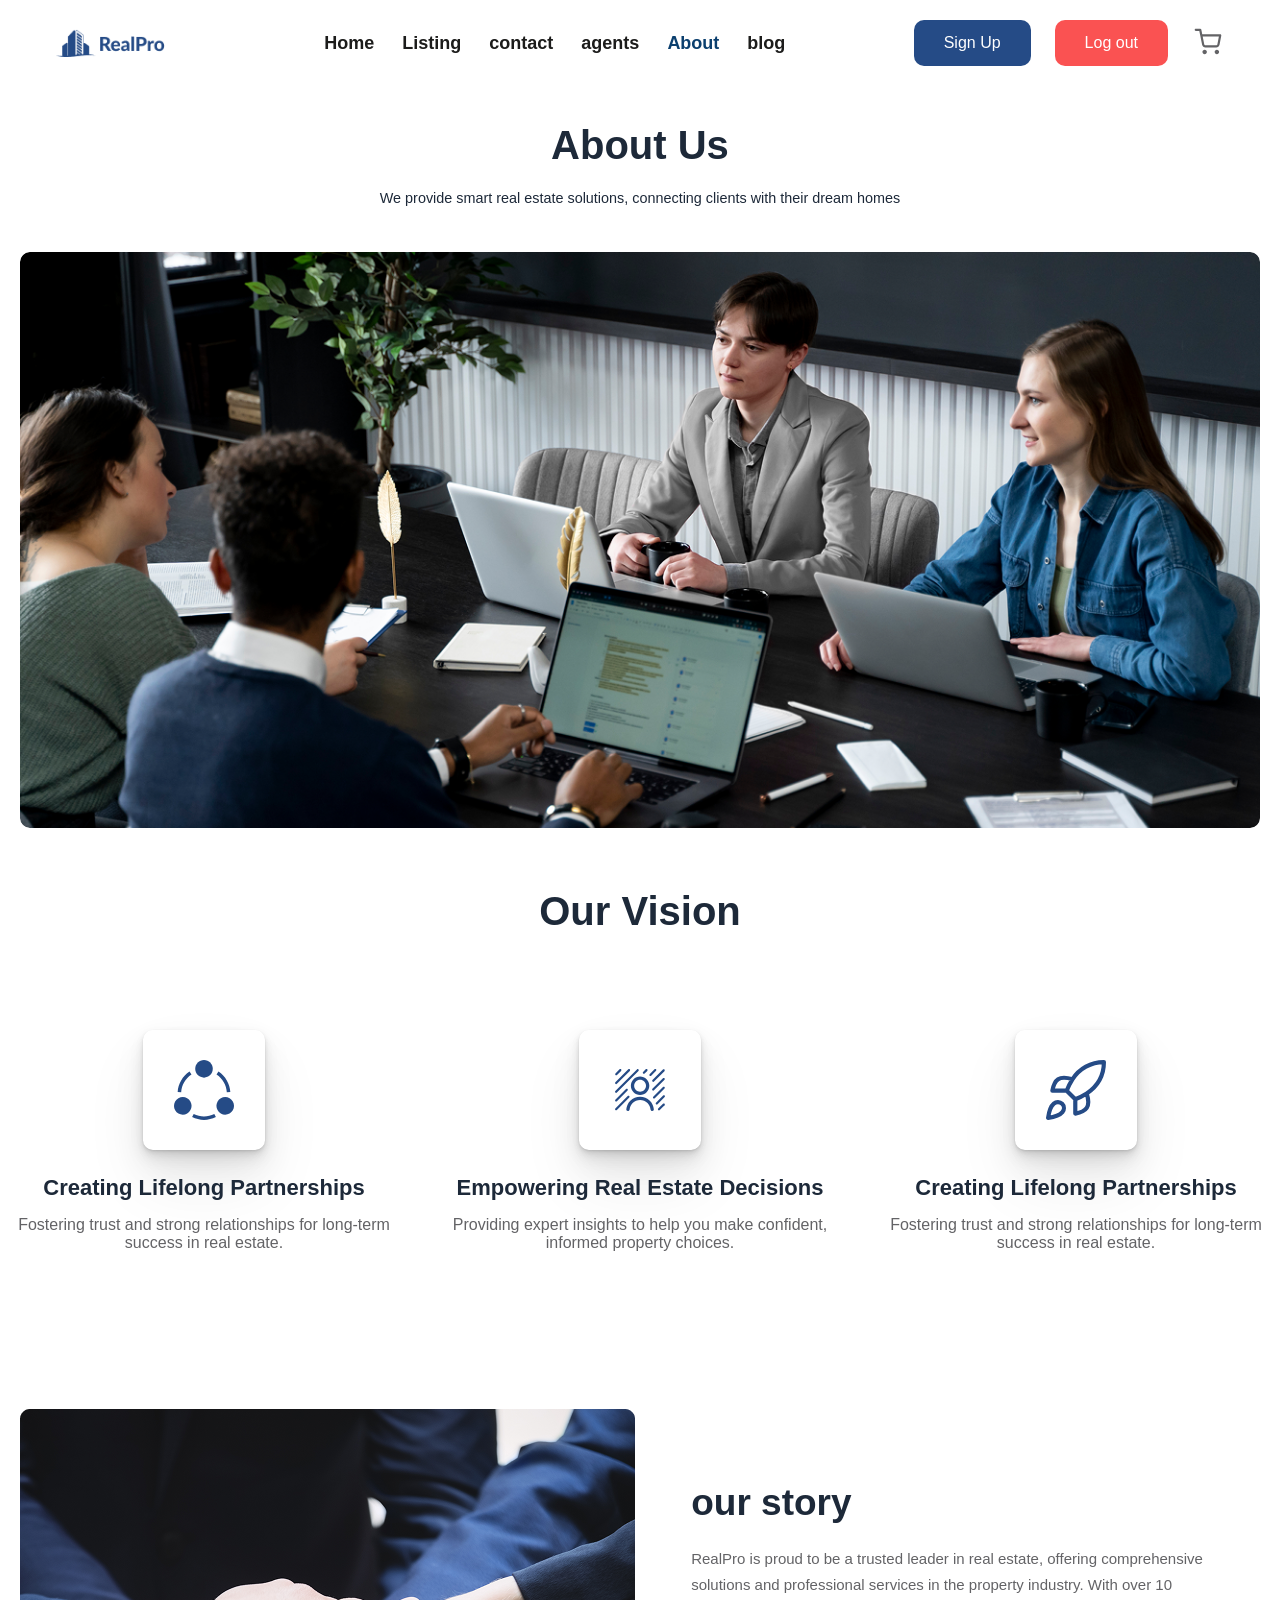
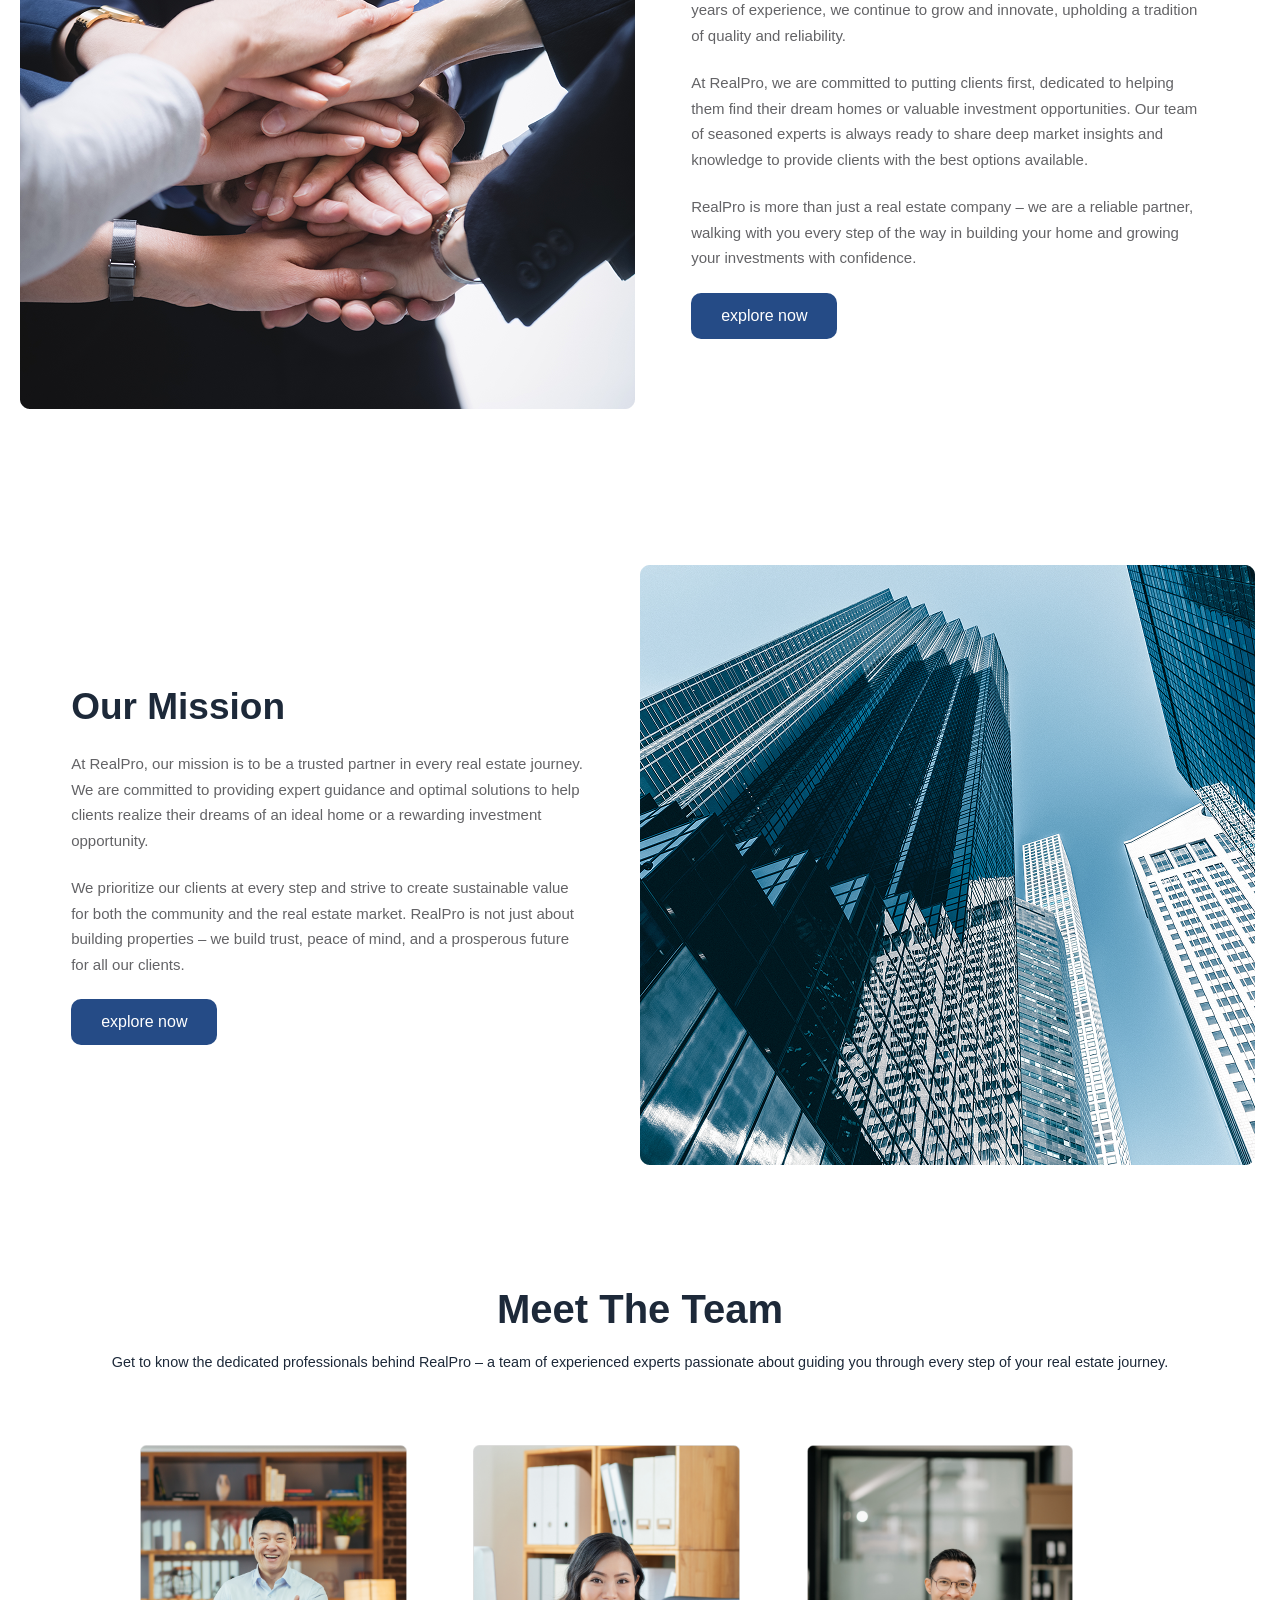
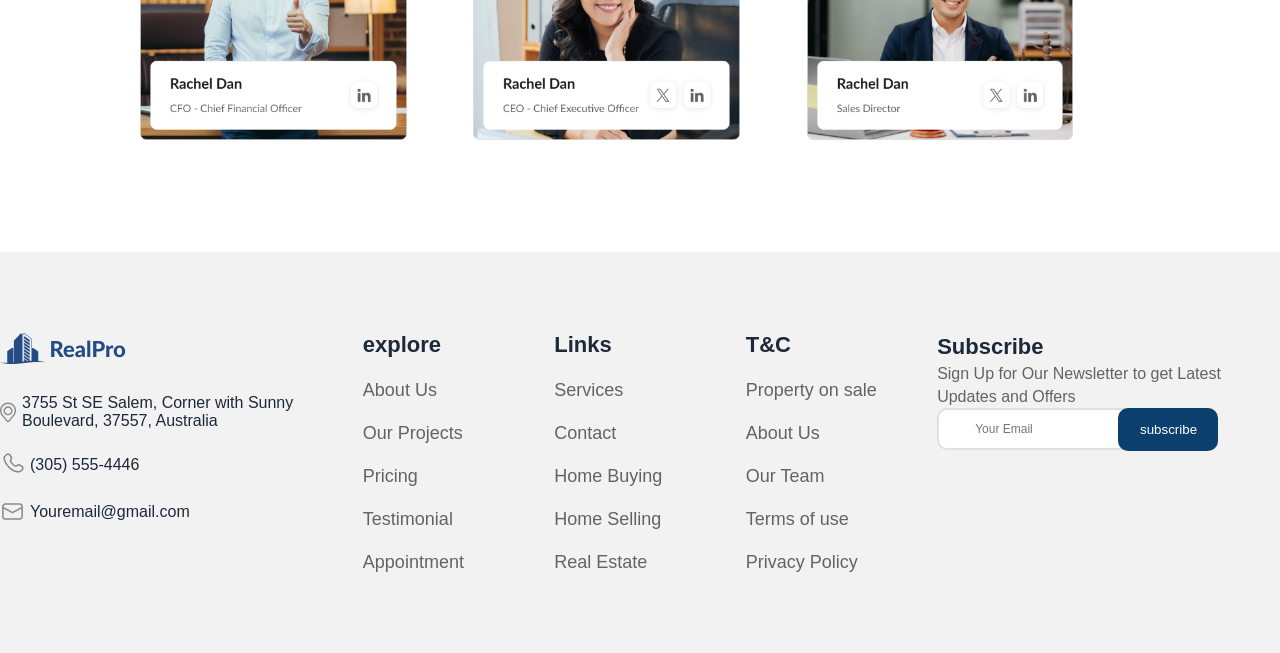
==== commit 02d14e5a: "responsive and adding js" ====
--- a/about.html
+++ b/about.html
@@ -28,7 +28,7 @@
             <nav class="navbar__list">
                 <ul>
                     <li>
-                        <a href="#" class="navbar__active">Home</a>
+                        <a href="#">Home</a>
                     </li>
                     <li>
                         <a href="property.html">Listing</a>
@@ -40,7 +40,7 @@
                         <a href="agents.html">agents</a>
                     </li>
                     <li>
-                        <a href="about.html">About</a>
+                        <a href="about.html" class="navbar__active">About</a>
                     </li>
                     <li>
                         <a href="blog-detailes.html">blog</a>
--- a/sass/main.css
+++ b/sass/main.css
@@ -3304,6 +3304,10 @@
   margin: 0.3rem;
 }
 
+.count {
+  padding: 0 1.2rem;
+}
+
 @media (max-width: 75em) {
   .cart {
     grid-template-columns: 1fr 35rem;
@@ -3407,6 +3411,7 @@
 .property-details-section {
   max-width: 130rem;
   margin: 0 auto;
+  padding: 0 2.4rem;
 }
 
 .property-details {
@@ -3416,10 +3421,12 @@
   display: flex;
   justify-content: space-between;
   align-items: center;
+  gap: 3rem;
 }
 .property-details__header {
   display: flex;
   flex-direction: column;
+  min-width: 0;
 }
 .property-details__star {
   margin-top: -2rem;
@@ -3431,74 +3438,138 @@
   font-size: 1.6rem;
 }
 .property-details__price {
+  display: block;
   font-size: 3.2rem;
   color: #0B3F6E;
-  display: block;
+  white-space: nowrap;
 }
 .property-details-image-box {
   display: flex;
   gap: 1.6rem;
-  overflow-x: scroll;
+  width: 100%;
+  margin-top: 3rem;
+  overflow-x: auto;
+  cursor: grab;
+  -webkit-user-select: none;
+     -moz-user-select: none;
+          user-select: none;
+  scrollbar-width: none;
+}
+.property-details-image-box:active {
+  cursor: grabbing;
+}
+.property-details-image-box::-webkit-scrollbar {
+  display: none;
 }
 .property-details-image-box img {
   width: 45%;
-  height: 450%;
+  height: 45rem;
+  flex: 0 0 45%;
+  -o-object-fit: cover;
+     object-fit: cover;
+  border-radius: 1rem;
+  pointer-events: none;
 }
 .property-details-view {
   margin-top: 4.8rem;
   display: grid;
-  grid-template-columns: 4fr 2fr;
+  grid-template-columns: minmax(0, 4fr) minmax(30rem, 2fr);
   gap: 3rem;
+  align-items: start;
 }
 .property-details__icon-box {
   display: grid;
-  grid-template-columns: repeat(5, 1fr);
+  grid-template-columns: repeat(4, minmax(0, 1fr));
+  gap: 2rem;
   padding: 5rem;
   border-radius: 1rem;
   border: 1px solid #D1D1D1;
 }
+.property-details__icon-box > div {
+  min-width: 0;
+  display: flex;
+  justify-content: center;
+  align-items: center;
+}
+.property-details__icon-box span {
+  display: flex;
+  align-items: center;
+  justify-content: center;
+  gap: 0.8rem;
+  font-size: 1.5rem;
+}
+.property-details__icon-box svg {
+  flex-shrink: 0;
+}
 .property-details__description {
   margin-top: 4.2rem;
+  padding: 2rem;
   font-size: 1.6rem;
+  border-radius: 1rem;
+  border: 1px solid #D1D1D1;
+}
+.property-details__description p {
+  margin: 0;
+  line-height: 1.7;
+  letter-spacing: 0.05rem;
+  overflow-wrap: break-word;
+}
+.property-details__map {
+  width: 100%;
+  margin-top: 4.2rem;
+  overflow: hidden;
+  border-radius: 1rem;
+}
+.property-details__map img {
+  display: block;
+  width: 100%;
+  height: auto;
+}
+.property-details__plan {
+  margin-top: 4.2rem;
   padding: 2rem;
   border-radius: 1rem;
   border: 1px solid #D1D1D1;
 }
-.property-details__description p {
-  line-height: 1.7;
-  letter-spacing: 0.05rem;
-}
-.property-details__map {
-  margin-top: 4.2rem;
-}
-.property-details__plan {
-  margin-top: 4.2rem;
+.property-details__plan img {
+  display: block;
+  width: 100%;
+  height: auto;
 }
 .property-details__plan p {
+  margin-top: 1.8rem;
   font-size: 1.6rem;
   line-height: 1.7;
   letter-spacing: 0.05rem;
+  overflow-wrap: break-word;
 }
 .property-details__agent {
+  width: 100%;
+  min-width: 0;
+  padding: 3rem;
   display: flex;
   flex-direction: column;
+  align-self: start;
   border: 1px solid #D1D1D1;
   border-radius: 1rem;
-  padding: 3rem;
+  overflow: hidden;
 }
 .property-details__ft {
   font-size: 1.4rem;
   color: #636366;
 }
 .property-details__profile-box {
-  border-top: 1px solid #B0B0B0;
+  width: 100%;
+  margin-top: 3rem;
   padding-top: 3rem;
   display: flex;
   flex-direction: column;
   justify-content: center;
-  margin-top: 3rem;
+  border-top: 1px solid #B0B0B0;
 }
 .property-details__profile {
+  width: 100%;
+  min-width: 0;
   margin-top: 2rem;
   padding: 2rem;
   background-color: #EAEAEA;
@@ -3506,11 +3577,21 @@
 }
 .property-details__profile-img-box {
   width: 100%;
+  min-width: 0;
   display: flex;
   align-items: center;
   gap: 1.8rem;
 }
+.property-details__profile-img-box img {
+  width: 6rem;
+  height: 6rem;
+  flex-shrink: 0;
+  -o-object-fit: cover;
+     object-fit: cover;
+  border-radius: 50%;
+}
 .property-details__call {
+  min-width: 0;
   display: flex;
   flex-direction: column;
   justify-content: center;
@@ -3521,7 +3602,232 @@
   font-size: 1.6rem;
 }
 .property-details__btn-box {
+  width: 100%;
   margin-top: 1rem;
   display: flex;
   gap: 1rem;
+}
+.property-details__btn-box .btn {
+  flex: 1;
+  min-width: 0;
+  text-align: center;
+}
+@media (max-width: 75em) {
+  .property-details {
+    padding: 5rem 0;
+  }
+  .property-details-view {
+    grid-template-columns: minmax(0, 3fr) minmax(28rem, 2fr);
+    gap: 2.5rem;
+  }
+  .property-details-image-box img {
+    width: 50%;
+    flex-basis: 50%;
+    height: 40rem;
+  }
+  .property-details__icon-box {
+    padding: 4rem 2.5rem;
+  }
+  .property-details__agent {
+    padding: 2.5rem;
+  }
+}
+@media (max-width: 62em) {
+  .property-details {
+    padding: 4.5rem 0;
+  }
+  .property-details__title {
+    gap: 2rem;
+  }
+  .property-details__price {
+    font-size: 2.8rem;
+  }
+  .property-details-image-box img {
+    width: 60%;
+    flex-basis: 60%;
+    height: 35rem;
+  }
+  .property-details-view {
+    grid-template-columns: 1fr;
+    gap: 3rem;
+  }
+  .property-details__agent {
+    width: 100%;
+  }
+  .property-details__icon-box {
+    padding: 3.5rem 2rem;
+  }
+}
+@media (max-width: 48em) {
+  .property-details {
+    padding: 4rem 0;
+  }
+  .property-details__title {
+    flex-direction: column;
+    align-items: flex-start;
+    gap: 1.5rem;
+  }
+  .property-details__price {
+    font-size: 2.8rem;
+  }
+  .property-details__star {
+    margin-top: 0;
+  }
+  .property-details-image-box {
+    margin-top: 2.5rem;
+    gap: 1.2rem;
+  }
+  .property-details-image-box img {
+    width: 75%;
+    flex-basis: 75%;
+    height: 30rem;
+  }
+  .property-details-view {
+    margin-top: 3.5rem;
+  }
+  .property-details__icon-box {
+    grid-template-columns: repeat(2, minmax(0, 1fr));
+    gap: 2.5rem 1rem;
+    padding: 3rem 1.5rem;
+  }
+  .property-details__description {
+    margin-top: 3rem;
+    padding: 1.8rem;
+  }
+  .property-details__map {
+    margin-top: 3rem;
+  }
+  .property-details__plan {
+    margin-top: 3rem;
+    padding: 1.5rem;
+  }
+  .property-details__agent {
+    padding: 2.5rem 2rem;
+  }
+  .property-details__profile {
+    padding: 1.5rem;
+  }
+  .property-details__profile-img-box {
+    gap: 1.2rem;
+  }
+}
+@media (max-width: 36em) {
+  .property-details {
+    padding: 3rem 0;
+  }
+  .property-details__title {
+    gap: 1rem;
+  }
+  .property-details__address {
+    font-size: 1.5rem;
+  }
+  .property-details__price {
+    font-size: 2.5rem;
+  }
+  .property-details-image-box img {
+    width: 85%;
+    flex-basis: 85%;
+    height: 25rem;
+  }
+  .property-details-view {
+    margin-top: 3rem;
+  }
+  .property-details__icon-box {
+    grid-template-columns: repeat(2, 1fr);
+    padding: 2.5rem 1rem;
+    gap: 2rem 0.5rem;
+  }
+  .property-details__icon-box span {
+    font-size: 1.4rem;
+  }
+  .property-details__icon-box svg {
+    width: 2rem;
+    height: 2rem;
+  }
+  .property-details__description {
+    padding: 1.5rem;
+    font-size: 1.5rem;
+  }
+  .property-details__plan {
+    padding: 1.2rem;
+  }
+  .property-details__plan p {
+    font-size: 1.5rem;
+  }
+  .property-details__agent {
+    padding: 2rem 1.5rem;
+  }
+  .property-details__profile {
+    padding: 1.2rem;
+  }
+  .property-details__profile-img-box {
+    gap: 1rem;
+  }
+  .property-details__profile-img-box img {
+    width: 5.5rem;
+    height: 5.5rem;
+  }
+  .property-details__call {
+    gap: 0.8rem;
+  }
+  .property-details__number {
+    font-size: 1.4rem;
+  }
+  .property-details__btn-box {
+    flex-direction: column;
+    gap: 1rem;
+  }
+  .property-details__btn-box .btn {
+    width: 100%;
+    flex: none;
+  }
+}
+@media (max-width: 25em) {
+  .property-details {
+    padding: 2.5rem 0;
+  }
+  .property-details__price {
+    font-size: 2.2rem;
+  }
+  .property-details__address {
+    font-size: 1.4rem;
+  }
+  .property-details-image-box {
+    gap: 1rem;
+  }
+  .property-details-image-box img {
+    width: 92%;
+    flex-basis: 92%;
+    height: 22rem;
+  }
+  .property-details__icon-box {
+    padding: 2rem 0.5rem;
+    gap: 1.5rem 0.3rem;
+  }
+  .property-details__icon-box span {
+    font-size: 1.3rem;
+  }
+  .property-details__icon-box svg {
+    width: 1.8rem;
+    height: 1.8rem;
+  }
+  .property-details__description, .property-details__plan {
+    padding: 1.2rem;
+  }
+  .property-details__description, .property-details__plan p {
+    font-size: 1.4rem;
+  }
+  .property-details__agent {
+    padding: 1.5rem 1rem;
+  }
+  .property-details__profile {
+    padding: 1rem;
+  }
+  .property-details__profile-img-box img {
+    width: 4.8rem;
+    height: 4.8rem;
+  }
+  .property-details__number {
+    font-size: 1.3rem;
+  }
 }/*# sourceMappingURL=main.css.map */
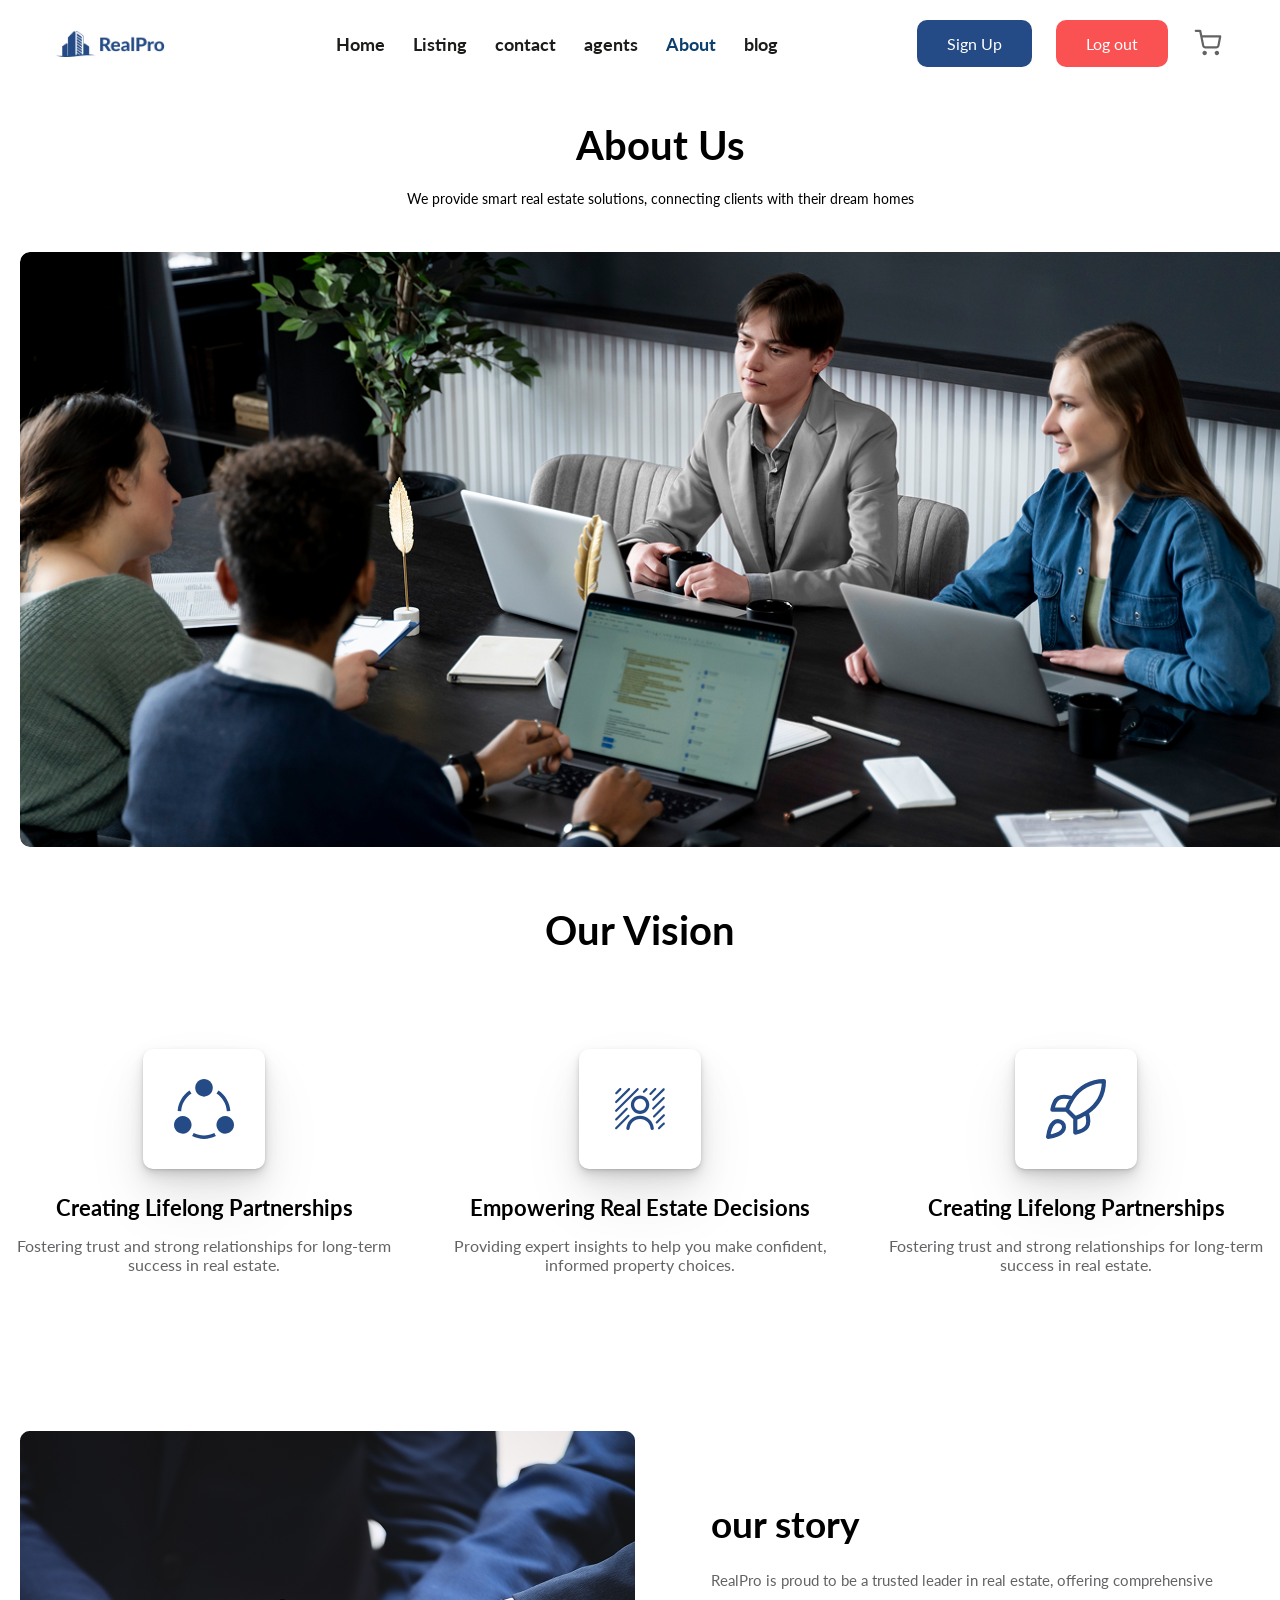
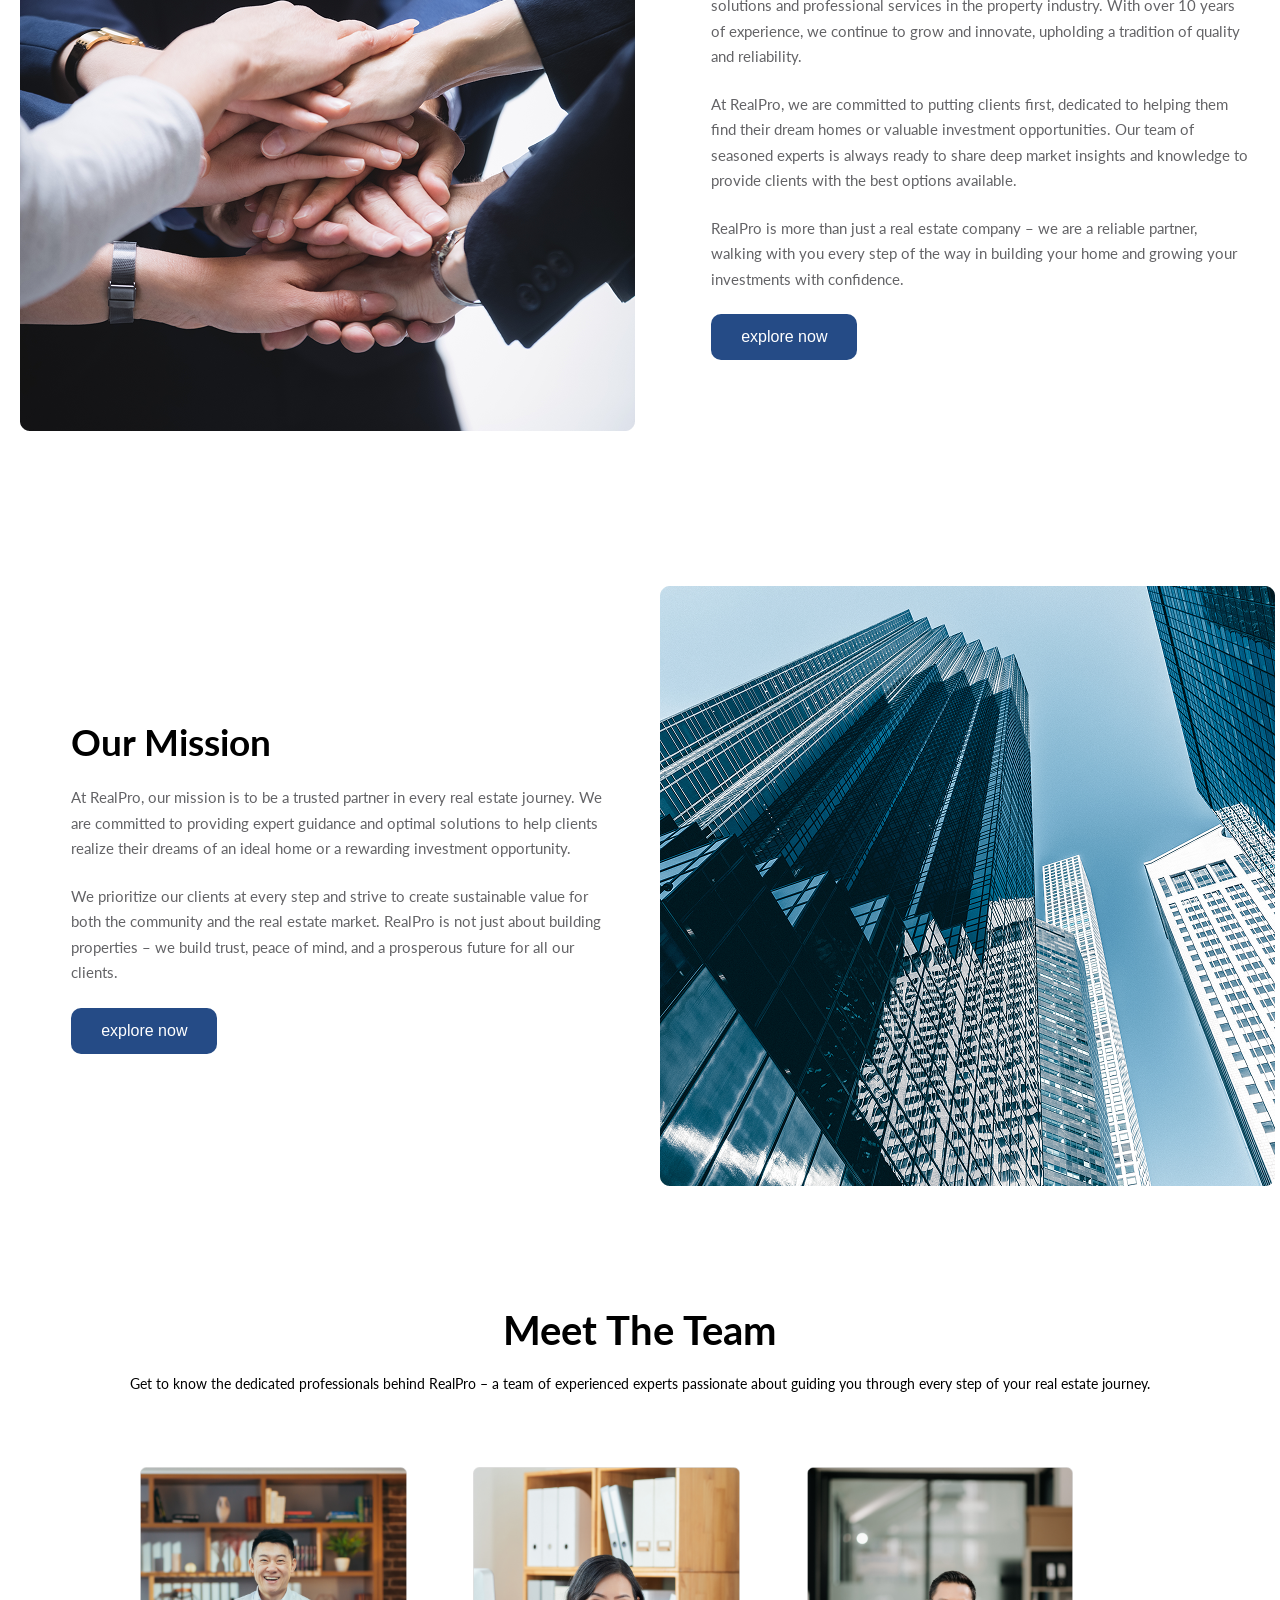
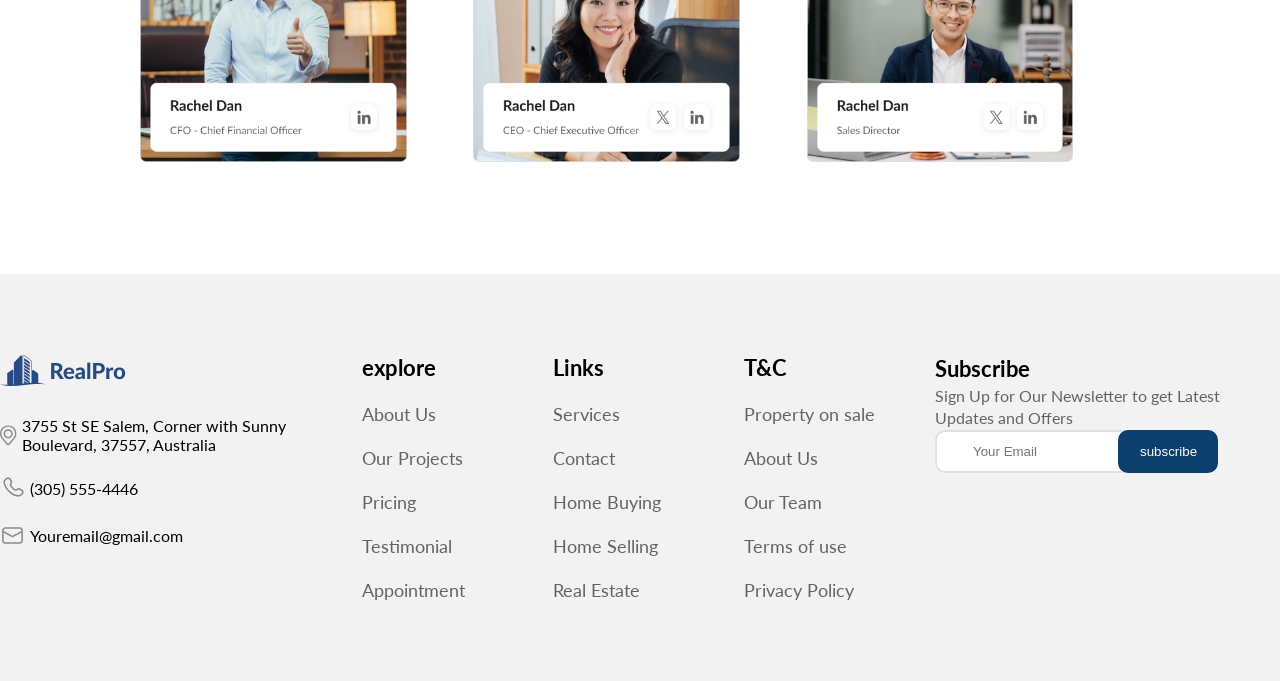
==== commit 22783500: "add some changes" ====
--- a/about.html
+++ b/about.html
@@ -284,15 +284,15 @@
         </div>
         <div class="team">
             <article>
-                <img src="/assets/img/about/team-1.png" alt="team member 1" class="team__img">
+                <img src="./assets/img/about/team-1.png" alt="team member 1" class="team__img">
             </article>
 
             <article>
-                <img src="/assets/img/about/team-2.png" alt="team member 2" class="team__img">
+                <img src="./assets/img/about/team-2.png" alt="team member 2" class="team__img">
             </article>
 
             <article>
-                <img src="/assets/img/about/team-3.png" alt="team member 3" class="team__img">
+                <img src="./assets/img/about/team-3.png" alt="team member 3" class="team__img">
             </article>
         </div>
     </section>
--- a/sass/main.css
+++ b/sass/main.css
@@ -117,6 +117,111 @@
   transform: translateY(-4rem) scale(0.97);
 }
 
+/* ================================
+   BUTTONS RESPONSIVE
+================================ */
+@media (max-width: 60em) {
+  .btn--full {
+    padding: 1.3rem 2.6rem;
+  }
+  .btn--shop {
+    padding: 0.8rem 5rem;
+  }
+  .btn--outline {
+    font-size: 1.4rem;
+    padding: 0.8rem 1.5rem;
+  }
+}
+@media (max-width: 48em) {
+  .btn--transparent {
+    font-size: 1.6rem;
+  }
+  .btn--full {
+    font-size: 1.5rem;
+    padding: 1.2rem 2.2rem;
+  }
+  .btn--outline {
+    font-size: 1.3rem;
+    padding: 0.7rem 1.3rem;
+    border-width: 1.5px;
+  }
+  .btn--shop {
+    width: 100%;
+    padding: 1rem 2rem;
+    font-size: 1.5rem;
+  }
+}
+@media (max-width: 30em) {
+  .btn--transparent {
+    font-size: 1.5rem;
+  }
+  .btn--full {
+    width: 100%;
+    font-size: 1.4rem;
+    padding: 1.1rem 1.8rem;
+  }
+  .btn--outline {
+    font-size: 1.2rem;
+    padding: 0.7rem 1.1rem;
+  }
+  .btn--shop {
+    width: 100%;
+    margin-top: 1.5rem;
+    padding: 1rem 1.5rem;
+    font-size: 1.4rem;
+  }
+}
+.pagination {
+  margin-top: 6rem;
+}
+.pagination__list {
+  display: flex;
+  align-items: center;
+  justify-content: center;
+  gap: 3.5rem;
+  list-style: none;
+  font-size: 1.8rem;
+}
+.pagination__list li a {
+  text-decoration: none;
+  color: #636366;
+  transition: color 0.3s ease, transform 0.3s ease;
+}
+.pagination__list li a:hover {
+  color: #0B3F6E;
+}
+.pagination__active {
+  color: #FFFFFF !important;
+  background-color: #0B3F6E;
+  padding: 1rem;
+  border-radius: 10rem;
+  text-align: center;
+}
+
+@media (max-width: 48em) {
+  .pagination {
+    margin-top: 5rem;
+  }
+  .pagination__list {
+    gap: 2.5rem;
+    font-size: 1.6rem;
+  }
+  .pagination__active {
+    padding: 0.8rem;
+  }
+}
+@media (max-width: 30em) {
+  .pagination {
+    margin-top: 4rem;
+  }
+  .pagination__list {
+    gap: 1.5rem;
+    font-size: 1.4rem;
+  }
+  .pagination__active {
+    padding: 0.7rem;
+  }
+}
 .heading-1 {
   font-size: clamp(4.8rem, 5vw + 1rem, 8rem);
   font-weight: bolder;
@@ -2457,7 +2562,7 @@
   }
 }
 .navbar-section {
-  max-width: 130rem;
+  width: 100%;
   margin: 0 auto;
   padding: 0 2.4rem;
 }
@@ -2474,6 +2579,7 @@
   padding: 2rem 5.6rem;
   gap: 2rem;
   background-color: #FFFFFF;
+  box-sizing: border-box;
 }
 .navbar__logo {
   width: 100%;
@@ -2545,7 +2651,7 @@
     padding: 1.6rem 0.8rem;
   }
   .navbar__logo {
-    max-width: 11rem;
+    max-width: 13rem;
   }
   .navbar__btns {
     gap: 1rem;
@@ -2587,6 +2693,9 @@
   margin: 0 auto;
 }
 
+.shop {
+  padding: 6rem 2rem;
+}
 .shop__title {
   padding: 0 2rem;
 }
@@ -2694,6 +2803,156 @@
   border-radius: 1rem;
 }
 
+/* ================================
+   SHOP RESPONSIVE
+================================ */
+/* Tablet */
+@media (max-width: 75em) {
+  .shop {
+    padding: 5rem 2rem;
+  }
+  .shop__container {
+    grid-template-columns: 2fr 1fr;
+    gap: 2rem;
+  }
+  .shop__list {
+    grid-template-columns: repeat(2, 1fr);
+    gap: 2rem;
+  }
+  .shop__item {
+    margin-top: 4rem;
+  }
+  .shop__item__img {
+    width: 90%;
+  }
+  .shop__cart__category, .shop__cart__size, .shop__cart__tags {
+    padding: 2.2rem;
+  }
+}
+/* Small Tablet */
+@media (max-width: 60em) {
+  .shop {
+    padding: 4.5rem 2rem;
+  }
+  .shop__title {
+    padding: 0 1rem;
+  }
+  .shop__container {
+    grid-template-columns: 1fr;
+    gap: 4rem;
+  }
+  .shop__list {
+    grid-template-columns: repeat(2, 1fr);
+    gap: 2.5rem 2rem;
+  }
+  .shop__item {
+    margin-top: 3rem;
+  }
+  .shop__cart {
+    display: grid;
+    grid-template-columns: repeat(2, 1fr);
+    gap: 2rem;
+  }
+  .shop__cart__title {
+    grid-column: 1/-1;
+  }
+  .shop__cart__category, .shop__cart__size, .shop__cart__tags {
+    margin: 0;
+    padding: 2.5rem;
+  }
+  .shop__cart__tags {
+    grid-column: 1/-1;
+  }
+}
+/* Mobile */
+@media (max-width: 48em) {
+  .shop {
+    padding: 4rem 2rem;
+  }
+  .shop__title {
+    padding: 0;
+  }
+  .shop__container {
+    display: flex;
+    flex-direction: column;
+    gap: 4rem;
+  }
+  .shop__list {
+    grid-template-columns: repeat(2, 1fr);
+    gap: 3rem 1.5rem;
+  }
+  .shop__item {
+    margin-top: 2rem;
+  }
+  .shop__item__img {
+    width: 100%;
+  }
+  .shop__item__title {
+    font-size: 1.6rem;
+    margin: 1.2rem 0;
+    text-align: center;
+  }
+  .shop__item__price {
+    font-size: 1.5rem;
+  }
+  .shop__cart {
+    display: flex;
+    flex-direction: column;
+    gap: 2rem;
+  }
+  .shop__cart__title {
+    font-size: 2rem;
+  }
+  .shop__cart__category, .shop__cart__size, .shop__cart__tags {
+    padding: 2rem;
+  }
+  .shop__cart__tags {
+    margin: 0;
+  }
+  .shop__cart__category__list, .shop__cart__size__list {
+    font-size: 1.5rem;
+  }
+  .shop__cart__tag {
+    font-size: 1.3rem;
+    padding: 1rem;
+  }
+}
+/* Small Mobile */
+@media (max-width: 30em) {
+  .shop {
+    padding: 3.5rem 1.2rem;
+  }
+  .shop__list {
+    grid-template-columns: 1fr;
+    gap: 3.5rem;
+  }
+  .shop__item {
+    margin-top: 1rem;
+  }
+  .shop__item__img {
+    width: 80%;
+  }
+  .shop__item__title {
+    font-size: 1.7rem;
+  }
+  .shop__item__price {
+    font-size: 1.5rem;
+  }
+  .shop__cart__category, .shop__cart__size, .shop__cart__tags {
+    padding: 1.8rem;
+  }
+  .shop__cart__title {
+    font-size: 1.9rem;
+  }
+  .shop__cart__category__list, .shop__cart__size__list {
+    font-size: 1.4rem;
+    gap: 1rem;
+  }
+  .shop__cart__tag {
+    font-size: 1.2rem;
+    padding: 0.9rem;
+  }
+}
 .details-section {
   max-width: 130rem;
   margin: 0 auto;
@@ -3028,199 +3287,293 @@
     font-size: 1.4rem;
   }
 }
-* {
-  box-sizing: border-box;
-}
-
-body {
+.checkout-section {
+  max-width: 130rem;
+  margin: 0 auto;
+  padding: 14rem 2.4rem 8rem;
+}
+
+.checkout__header {
+  margin-bottom: 5rem;
+}
+.checkout__title {
+  font-size: 4.8rem;
+  font-weight: 600;
+  line-height: 1.1;
+  color: #636366;
   margin: 0;
-  font-family: Arial, sans-serif;
-  background: #fff;
-  color: #1d2939;
-}
-
-.checkout {
-  padding: 70px 20px 100px;
-}
-
-.container {
-  max-width: 90rem;
-  margin: auto;
-}
-
-.breadcrumb {
-  font-size: 12px;
-  color: #8a919b;
-  margin-bottom: 45px;
-}
-
-.breadcrumb span {
-  margin: 0 8px;
-}
-
-h1 {
-  font-size: 34px;
+}
+.checkout__content {
+  display: grid;
+  grid-template-columns: minmax(0, 1.05fr) minmax(38rem, 0.95fr);
+  gap: 7rem;
+  align-items: start;
+}
+.checkout__billing, .checkout__order {
+  min-width: 0;
+}
+.checkout__heading {
+  font-size: 2rem;
+  font-weight: 600;
+  color: #636366;
+  margin: 0 0 3rem;
+}
+
+.checkout-form__grid {
+  display: grid;
+  grid-template-columns: repeat(2, minmax(0, 1fr));
+  gap: 1.8rem 2.4rem;
+}
+.checkout-form__group {
+  position: relative;
+  width: 100%;
+}
+.checkout-form__group--full {
+  margin-top: 1.8rem;
+}
+.checkout-form__group--select {
+  position: relative;
+}
+.checkout-form__group--select::after {
+  content: "";
+  position: absolute;
+  right: 1.8rem;
+  top: 50%;
+  width: 0.8rem;
+  height: 0.8rem;
+  border-right: 1.5px solid #636366;
+  border-bottom: 1.5px solid #636366;
+  transform: translateY(-65%) rotate(45deg);
+  pointer-events: none;
+}
+.checkout-form__group--select select {
+  -webkit-appearance: none;
+     -moz-appearance: none;
+          appearance: none;
+  cursor: pointer;
+}
+.checkout-form__input {
+  width: 100%;
+  height: 5.4rem;
+  padding: 0 0.8rem;
+  border: 1px solid rgba(0, 0, 0, 0.12);
+  border-radius: 0.8rem;
+  background-color: transparent;
+  font-family: inherit;
+  font-size: 1.4rem;
+  color: #636366;
+  outline: none;
+  transition: border-color 0.3s ease, box-shadow 0.3s ease;
+}
+.checkout-form__input::-moz-placeholder {
+  color: rgba(0, 0, 0, 0.55);
+}
+.checkout-form__input::placeholder {
+  color: rgba(0, 0, 0, 0.55);
+}
+.checkout-form__input:focus {
+  border-color: #254B86;
+  box-shadow: 0 0 0 0.3rem rgba(0, 70, 160, 0.08);
+}
+.checkout-form__textarea {
+  width: 100%;
+  height: 13rem;
+  padding: 1.6rem;
+  resize: vertical;
+  border: 1px solid rgba(0, 0, 0, 0.12);
+  border-radius: 0.8rem;
+  background-color: transparent;
+  font-family: inherit;
+  font-size: 1.4rem;
+  color: #636366;
+  outline: none;
+  transition: border-color 0.3s ease, box-shadow 0.3s ease;
+}
+.checkout-form__textarea::-moz-placeholder {
+  color: rgba(0, 0, 0, 0.55);
+}
+.checkout-form__textarea::placeholder {
+  color: rgba(0, 0, 0, 0.55);
+}
+.checkout-form__textarea:focus {
+  border-color: #254B86;
+  box-shadow: 0 0 0 0.3rem rgba(0, 70, 160, 0.08);
+}
+
+.order-box {
+  border: 1px solid rgba(0, 0, 0, 0.12);
+  border-radius: 0.8rem;
+  overflow: hidden;
+}
+.order-box__header {
+  display: flex;
+  justify-content: space-between;
+  align-items: center;
+  padding: 2.2rem 2.4rem;
+  background-color: rgba(0, 0, 0, 0.025);
+  font-size: 1.4rem;
+  font-weight: 600;
+  color: #636366;
+}
+.order-box__products {
+  padding: 1.2rem 2.4rem 2rem;
+}
+.order-box__product {
+  display: flex;
+  justify-content: space-between;
+  align-items: flex-start;
+  gap: 2rem;
+  padding: 1.3rem 0;
+  font-size: 1.4rem;
+  color: rgba(0, 0, 0, 0.65);
+}
+.order-box__product-name {
+  line-height: 1.5;
+}
+.order-box__price {
+  flex-shrink: 0;
+  white-space: nowrap;
+}
+.order-box__totals {
+  margin: 0 2.4rem;
+  padding: 2rem 0;
+  border-top: 1px solid rgba(0, 0, 0, 0.1);
+  border-bottom: 1px solid rgba(0, 0, 0, 0.1);
+}
+.order-box__row {
+  display: flex;
+  justify-content: space-between;
+  align-items: center;
+  font-size: 1.5rem;
+  color: #636366;
+}
+.order-box__row + .order-box__row {
+  margin-top: 2rem;
+}
+.order-box__row--total strong {
+  font-size: 2.6rem;
   font-weight: 500;
-  margin: 0 0 35px;
-}
-
-.checkout-grid {
-  display: grid;
-  grid-template-columns: 1fr 1fr;
-  gap: 45px;
-}
-
-.form-row {
-  display: grid;
-  grid-template-columns: 1fr 1fr;
-  gap: 15px;
-  margin-bottom: 14px;
-}
-
-input,
-select,
-textarea {
-  width: 100%;
-  height: 42px;
-  border: 1px solid #e1e4e8;
-  border-radius: 5px;
-  padding: 0 13px;
-  font-size: 12px;
-  color: #555;
-  outline: none;
-  background: #fff;
-}
-
-input:focus,
-select:focus,
-textarea:focus {
-  border-color: #2764d8;
-}
-
-textarea {
-  height: 90px;
-  resize: none;
-  padding-top: 13px;
-  margin-top: 2px;
-}
-
-.payment {
-  margin-top: 28px;
-  border: 1px solid #e5e7eb;
-  padding: 20px;
-  border-radius: 5px;
-}
-
-.payment h4 {
-  margin: 0 0 18px;
-  font-size: 13px;
-}
-
-.payment label {
-  font-size: 12px;
-  margin-right: 25px;
-  color: #555;
-}
-
-.payment input {
-  width: auto;
-  height: auto;
-  margin-right: 5px;
-}
-
-/* Order Box */
-.order-box {
-  border: 1px solid #e1e4e8;
-  border-radius: 6px;
-  padding: 0 22px 20px;
-  align-self: start;
-}
-
-.order-box h3 {
-  padding: 18px 0;
+  color: #254B86;
+}
+.order-box__privacy {
+  padding: 2.5rem 2.4rem 1.8rem;
+}
+.order-box__privacy p {
   margin: 0;
-}
-
-.order-header {
-  background: #f5f6f7;
-  padding: 15px;
-  display: flex;
-  justify-content: space-between;
-  font-size: 12px;
+  font-size: 1.3rem;
+  line-height: 1.7;
+  color: rgba(0, 0, 0, 0.6);
+}
+.order-box__privacy a {
+  color: #636366;
+  text-decoration: underline;
+}
+.order-box__privacy a:hover {
+  color: #254B86;
+}
+.order-box__button {
+  width: calc(100% - 4.8rem);
+  margin: 0 2.4rem 2.4rem;
+  padding: 1.4rem 2rem;
+  border: none;
+  border-radius: 0.8rem;
+  background-color: #254B86;
+  color: #FFFFFF;
+  font-family: inherit;
+  font-size: 1.5rem;
   font-weight: 600;
-  margin-bottom: 5px;
-}
-
-.product {
-  display: flex;
-  justify-content: space-between;
-  gap: 15px;
-  padding: 11px 15px;
-  font-size: 11px;
-  color: #555;
-}
-
-.product strong {
-  white-space: nowrap;
-  font-weight: 400;
-}
-
-.order-total {
-  display: flex;
-  justify-content: space-between;
-  padding: 13px 15px;
-  margin-top: 5px;
-  font-size: 12px;
-  border-top: 1px solid #eee;
-}
-
-.order-total strong {
-  font-weight: 500;
-}
-
-.order-total.total strong {
-  color: #315c9b;
-  font-size: 18px;
-}
-
-.privacy {
-  font-size: 10px;
-  line-height: 1.6;
-  color: #777;
-  padding: 15px;
-  margin: 5px 0;
-}
-
-.order-box button {
-  width: calc(100% - 30px);
-  margin: 0 15px;
-  height: 40px;
-  border: 0;
-  border-radius: 5px;
-  background: #1769d3;
-  color: white;
-  font-size: 11px;
   cursor: pointer;
-}
-
-.order-box button:hover {
-  background: #1259b5;
-}
-
-/* Responsive */
+  transition: background-color 0.3s ease, transform 0.2s ease;
+}
+.order-box__button:hover {
+  background-color: #B0B0B0;
+  transform: translateY(-2px);
+}
+.order-box__button:active {
+  transform: translateY(0);
+}
+
+@media (max-width: 1000px) {
+  .checkout-section {
+    padding: 4rem 2.4rem 6rem;
+  }
+  .checkout__content {
+    grid-template-columns: 1fr;
+    gap: 5rem;
+  }
+  .checkout__billing, .checkout__order {
+    width: 100%;
+  }
+  .order-box {
+    max-width: 100%;
+  }
+}
 @media (max-width: 700px) {
-  .checkout {
-    padding: 40px 15px;
-  }
-  .checkout-grid {
+  .checkout-section {
+    padding: 3.5rem 1.8rem 5rem;
+  }
+  .checkout__header {
+    margin-bottom: 3.5rem;
+  }
+  .checkout__title {
+    font-size: 3.8rem;
+  }
+  .checkout__heading {
+    font-size: 1.8rem;
+    margin-bottom: 2rem;
+  }
+  .checkout-form__grid {
     grid-template-columns: 1fr;
-    gap: 35px;
-  }
-  .form-row {
-    grid-template-columns: 1fr;
-  }
-  h1 {
-    font-size: 28px;
+    gap: 1.5rem;
+  }
+  .checkout-form__group--full {
+    margin-top: 1.5rem;
+  }
+  .checkout-payment__methods {
+    gap: 2rem 3rem;
+  }
+}
+@media (max-width: 480px) {
+  .checkout-section {
+    padding: 3rem 1.5rem 4rem;
+  }
+  .checkout__title {
+    font-size: 3.2rem;
+  }
+  .checkout__content {
+    gap: 4rem;
+  }
+  .checkout-form__input {
+    height: 5rem;
+    font-size: 1.3rem;
+  }
+  .checkout-form__textarea {
+    height: 11rem;
+    font-size: 1.3rem;
+  }
+  .checkout-payment__methods {
+    flex-direction: column;
+    align-items: flex-start;
+    gap: 1.5rem;
+  }
+  .order-box__header {
+    padding: 1.8rem;
+  }
+  .order-box__products {
+    padding: 1rem 1.8rem 1.5rem;
+  }
+  .order-box__product {
+    font-size: 1.3rem;
+  }
+  .order-box__totals {
+    margin: 0 1.8rem;
+  }
+  .order-box__privacy {
+    padding: 2rem 1.8rem 1.5rem;
+  }
+  .order-box__button {
+    width: calc(100% - 3.6rem);
+    margin: 0 1.8rem 1.8rem;
   }
 }
 .cart-section {
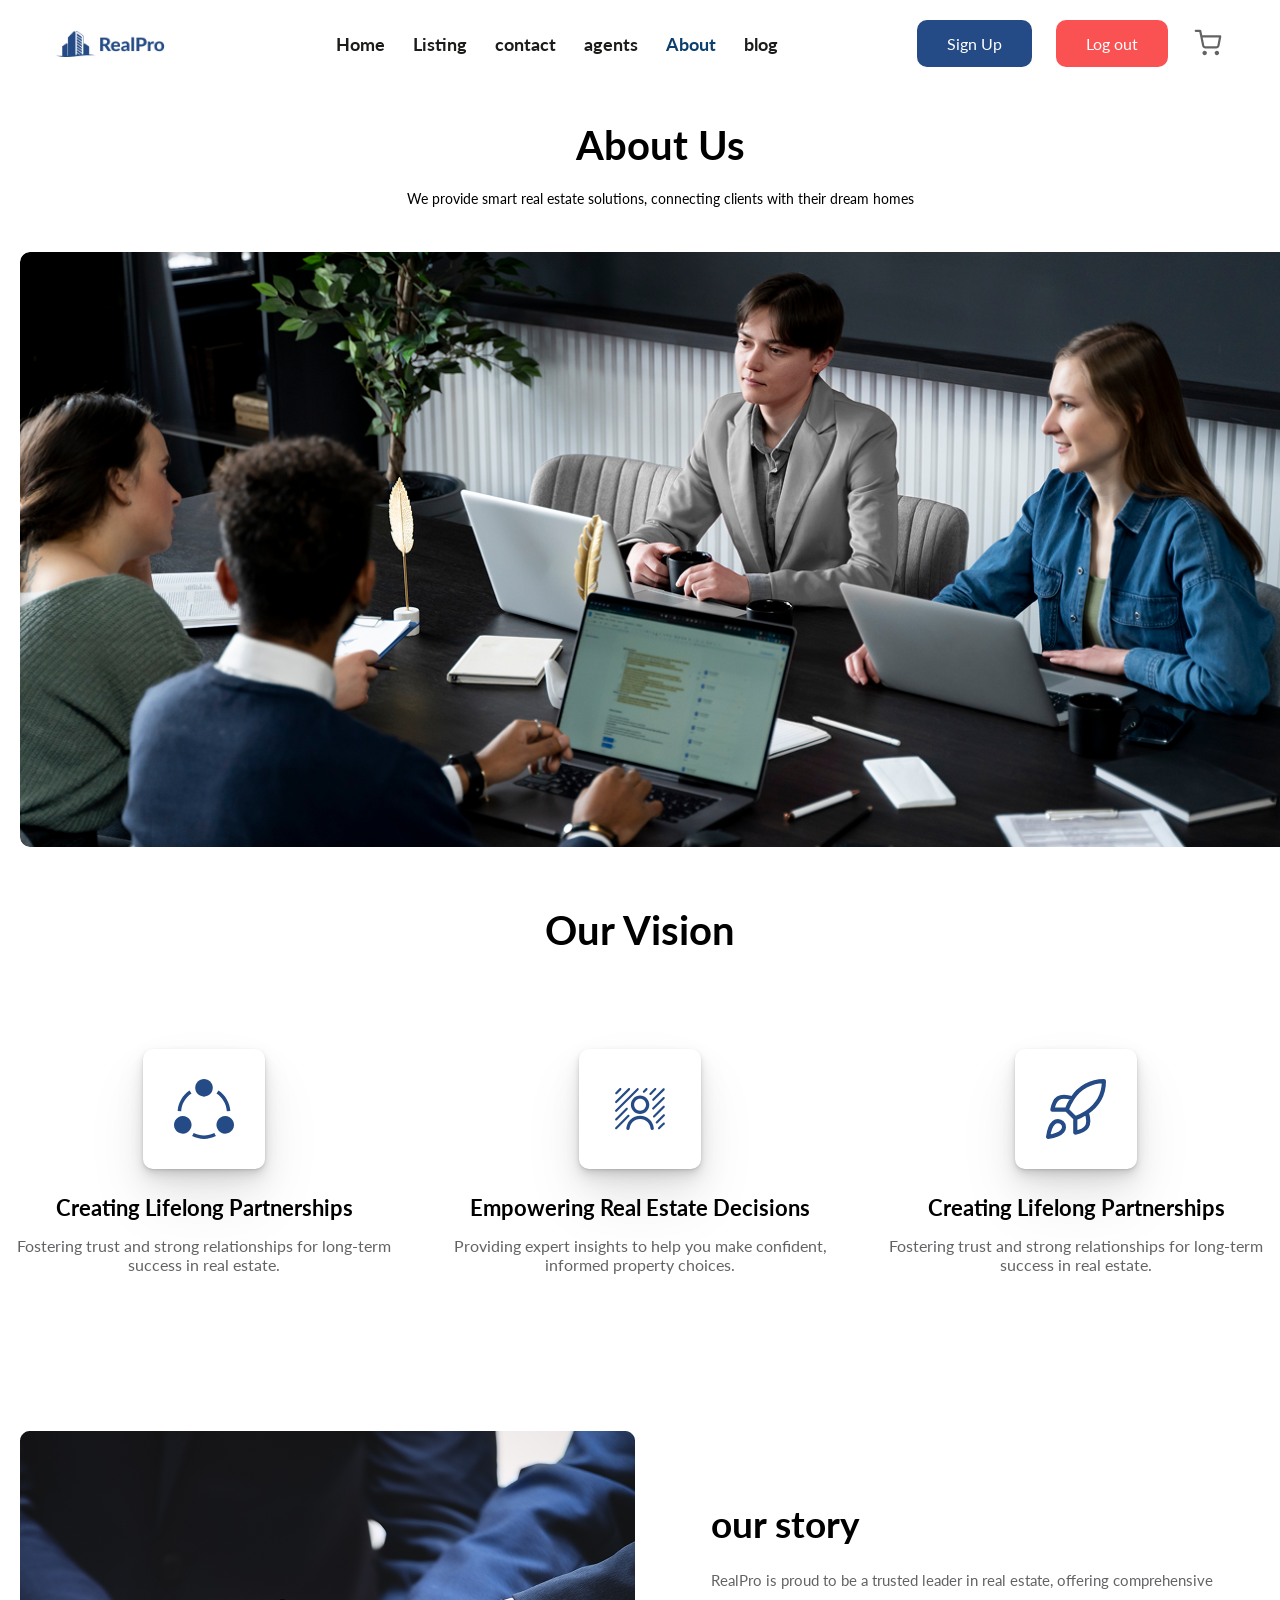
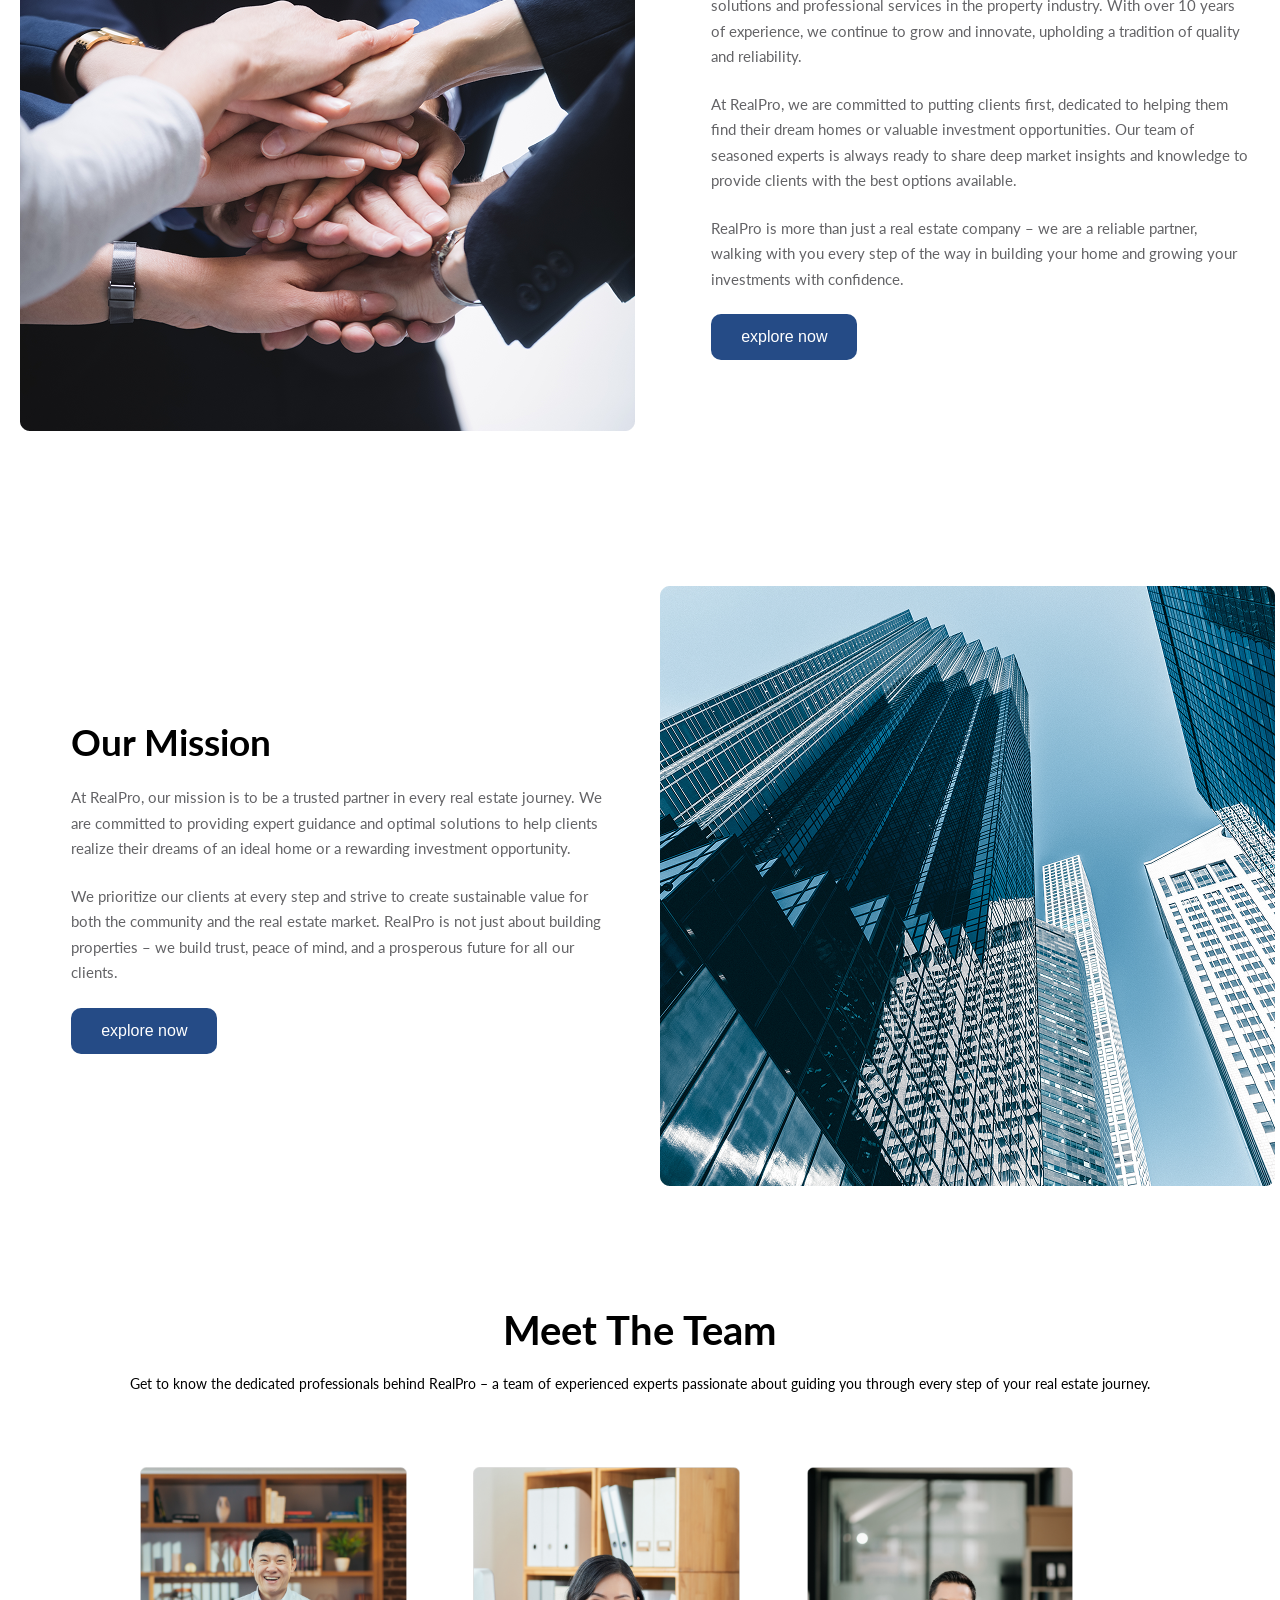
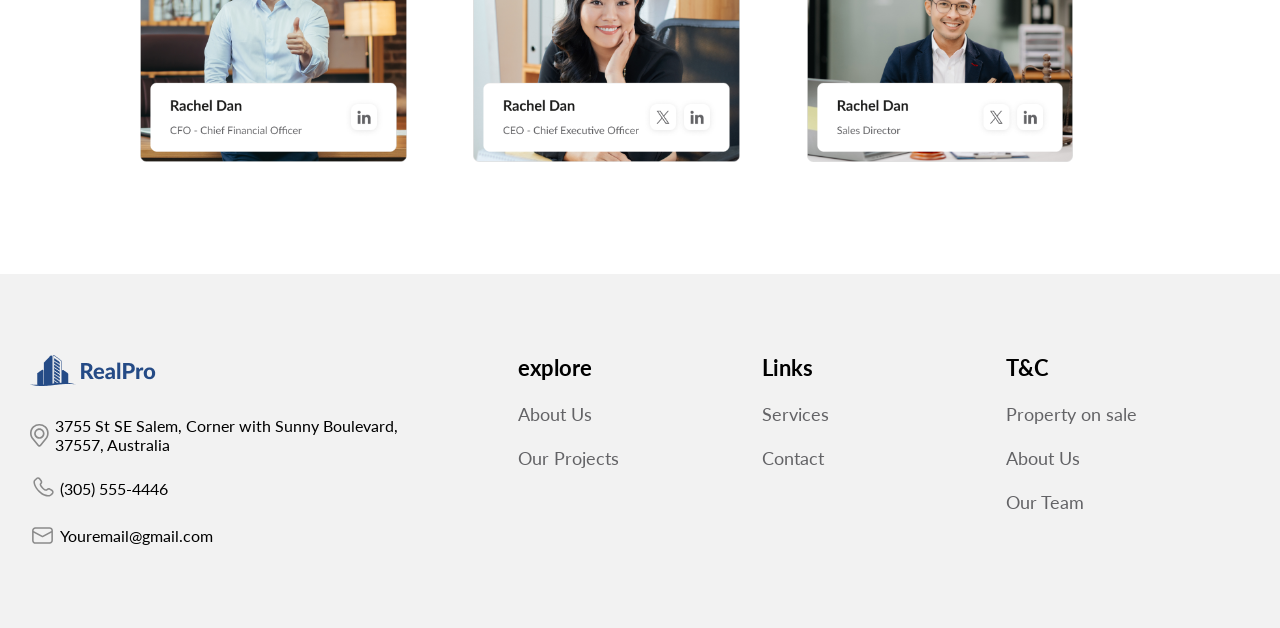
==== commit 8ab67482: "add footer to every page" ====
--- a/about.html
+++ b/about.html
@@ -355,19 +355,10 @@
                     <ul class="footer__list">
                         <span class="footer__list-title">explore</span>
                         <li>
-                            <a href="#" class="footer__link">About Us</a>
-                        </li>
-                        <li>
-                            <a href="#" class="footer__link">Our Projects</a>
-                        </li>
-                        <li>
-                            <a href="#" class="footer__link">Pricing</a>
-                        </li>
-                        <li>
-                            <a href="#" class="footer__link">Testimonial</a>
-                        </li>
-                        <li>
-                            <a href="#" class="footer__link">Appointment</a>
+                            <a href="about.html" class="footer__link">About Us</a>
+                        </li>
+                        <li>
+                            <a href="property.html" class="footer__link">Our Projects</a>
                         </li>
                     </ul>
                 </nav>
@@ -378,19 +369,10 @@
                     <ul class="footer__list">
                         <span class="footer__list-title">Links</span>
                         <li>
-                            <a href="#" class="footer__link">Services </a>
-                        </li>
-                        <li>
-                            <a href="#" class="footer__link">Contact</a>
-                        </li>
-                        <li>
-                            <a href="#" class="footer__link">Home Buying</a>
-                        </li>
-                        <li>
-                            <a href="#" class="footer__link">Home Selling</a>
-                        </li>
-                        <li>
-                            <a href="#" class="footer__link">Real Estate</a>
+                            <a href="shop.html" class="footer__link">Services </a>
+                        </li>
+                        <li>
+                            <a href="contactus.html" class="footer__link">Contact</a>
                         </li>
                     </ul>
                 </nav>
@@ -401,37 +383,17 @@
                     <ul class="footer__list">
                         <span class="footer__list-title">T&C</span>
                         <li>
-                            <a href="#" class="footer__link">Property on sale</a>
-                        </li>
-                        <li>
-                            <a href="#" class="footer__link">About Us</a>
-                        </li>
-                        <li>
-                            <a href="#" class="footer__link">Our Team</a>
-                        </li>
-                        <li>
-                            <a href="#" class="footer__link">Terms of use</a>
-                        </li>
-                        <li>
-                            <a href="#" class="footer__link">Privacy Policy</a>
+                            <a href="property.html" class="footer__link">Property on sale</a>
+                        </li>
+                        <li>
+                            <a href="about.html" class="footer__link">About Us</a>
+                        </li>
+                        <li>
+                            <a href="agents.html" class="footer__link">Our Team</a>
                         </li>
                     </ul>
                 </nav>
             </div>
-
-            <div class="footer__form">
-                <span class="footer__list-title">Subscribe</span>
-
-                <p>
-                    Sign Up for Our Newsletter to get Latest Updates and Offers
-                </p>
-
-                <form action="#">
-                    <input type="text" class="footer__form-input" placeholder="Your Email">
-
-                    <button type="submit" class="footer__form-btn">subscribe</button>
-                </form>
-            </div>
         </div>
     </footer>
     <!-- end footer  -->
--- a/sass/main.css
+++ b/sass/main.css
@@ -2258,12 +2258,12 @@
 .footer {
   max-width: 130rem;
   margin: 0 auto;
-  padding: 8rem 0;
+  padding: 8rem 3rem;
   display: grid;
-  grid-template-columns: 2fr 1fr 1fr 1fr 2fr;
-  gap: 2rem;
+  grid-template-columns: 1fr 0.5fr 0.5fr 0.5fr;
 }
 .footer__info {
+  width: 80%;
   margin-top: 2.8rem;
   display: flex;
   flex-direction: column;
@@ -2290,46 +2290,17 @@
   text-decoration: none;
   color: #636366;
   font-size: 1.8rem;
-  transition: all 0.2s;
+  transition: all 0.4s;
 }
 .footer__link:hover {
   color: #1C1C1B;
-}
-.footer__form {
-  font-size: 1.6rem;
-  line-height: 1.4;
-}
-.footer__form p {
-  color: #636366;
-}
-.footer__form form {
-  display: grid;
-  grid-template-columns: 1fr 10rem;
-}
-.footer__form-input {
-  padding: 1.2rem 3.6rem;
-  border-radius: 1rem;
-  border: 2px solid #E0E0E0;
-  outline: none;
-}
-.footer__form-btn {
-  transform: translateX(-6.2rem);
-  padding: 1.2rem 2rem;
-  border-radius: 1rem;
-  border: 2px solid #0B3F6E;
-  background-color: #0B3F6E;
-  color: #FFFFFF;
-  cursor: pointer;
+  text-decoration: underline;
 }
 
 @media (max-width: 75em) {
   .footer {
     grid-template-columns: 2fr 1fr 1fr 2fr;
     gap: 4rem 2.5rem;
-  }
-  .footer__form {
-    grid-column: 1/-1;
-    max-width: 50rem;
   }
 }
 @media (max-width: 56.25em) {
@@ -2341,10 +2312,6 @@
   .footer__info {
     margin-top: 0;
   }
-  .footer__form {
-    grid-column: 1/-1;
-    max-width: 100%;
-  }
 }
 @media (max-width: 37.5em) {
   .footer-section {
@@ -2370,9 +2337,6 @@
   }
   .footer__form {
     width: 100%;
-  }
-  .footer__form-input {
-    width: 70%;
   }
   .footer__form-btn {
     transform: none;
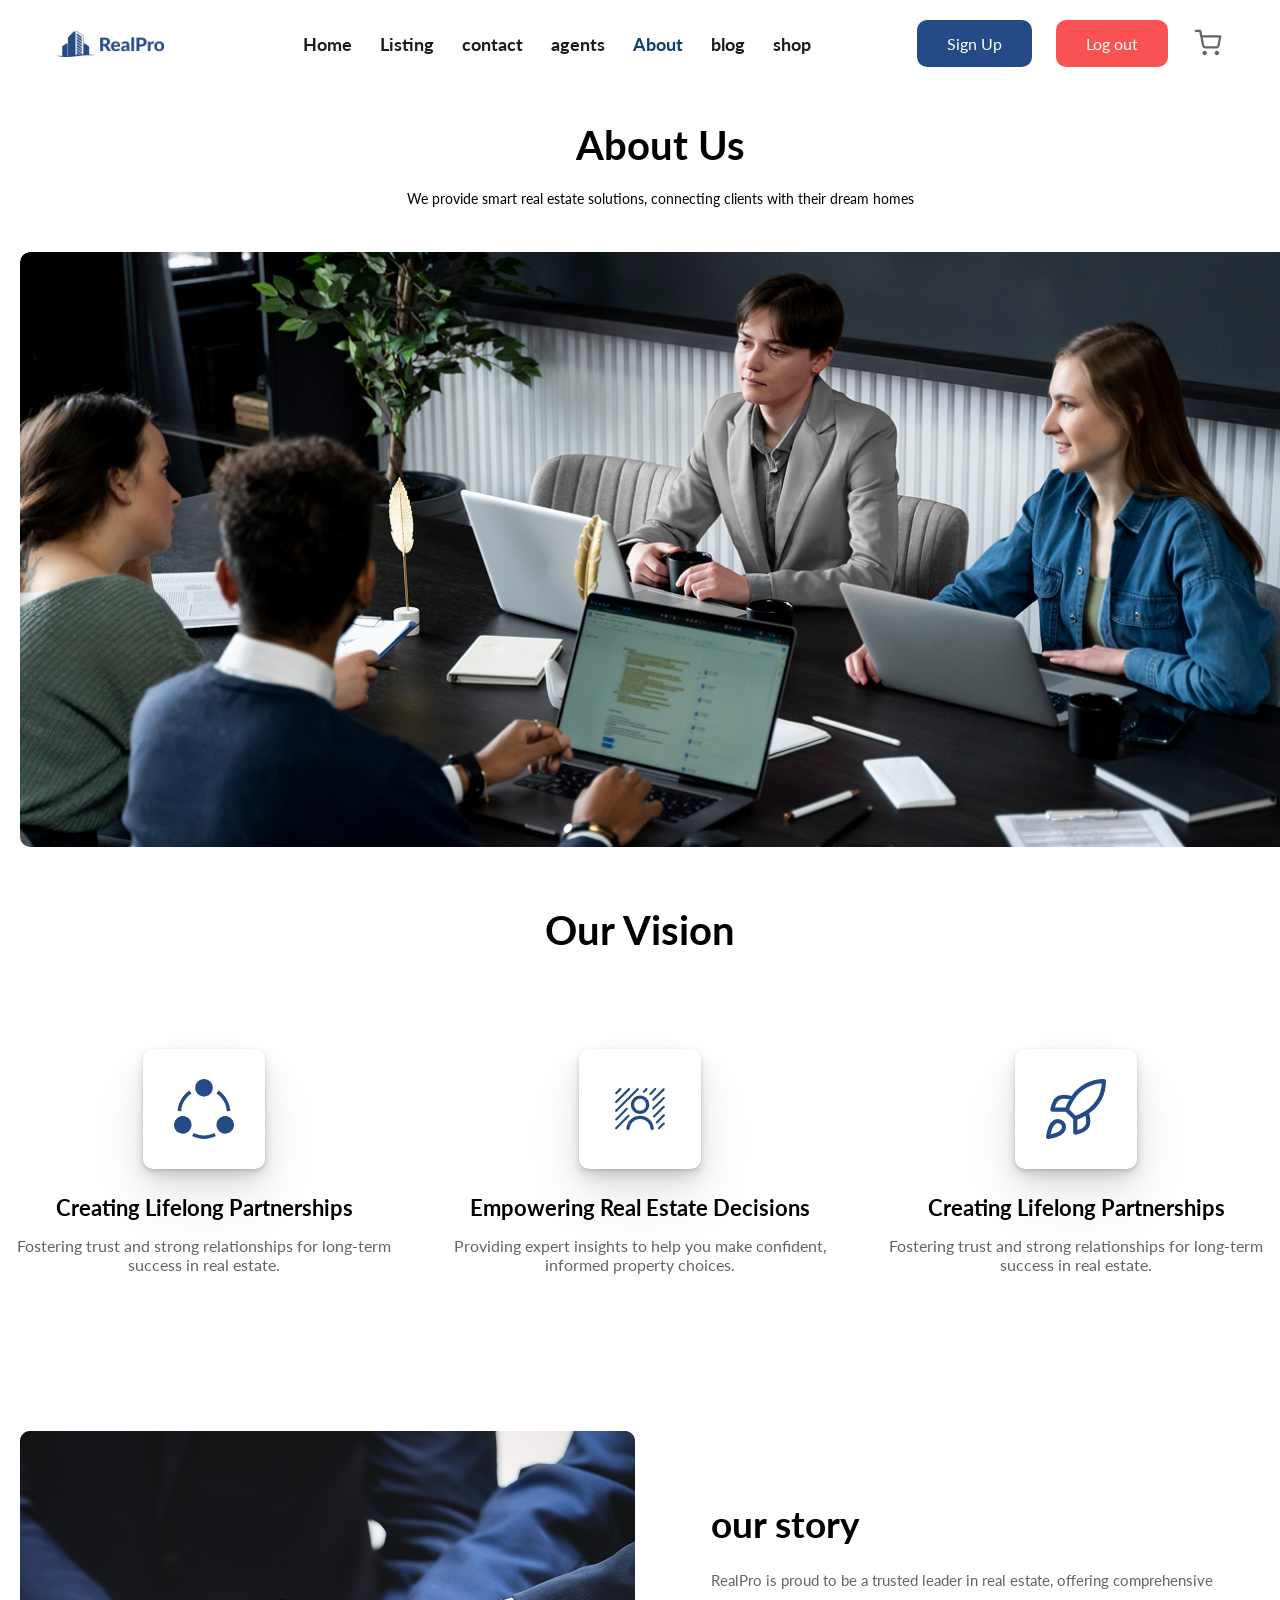
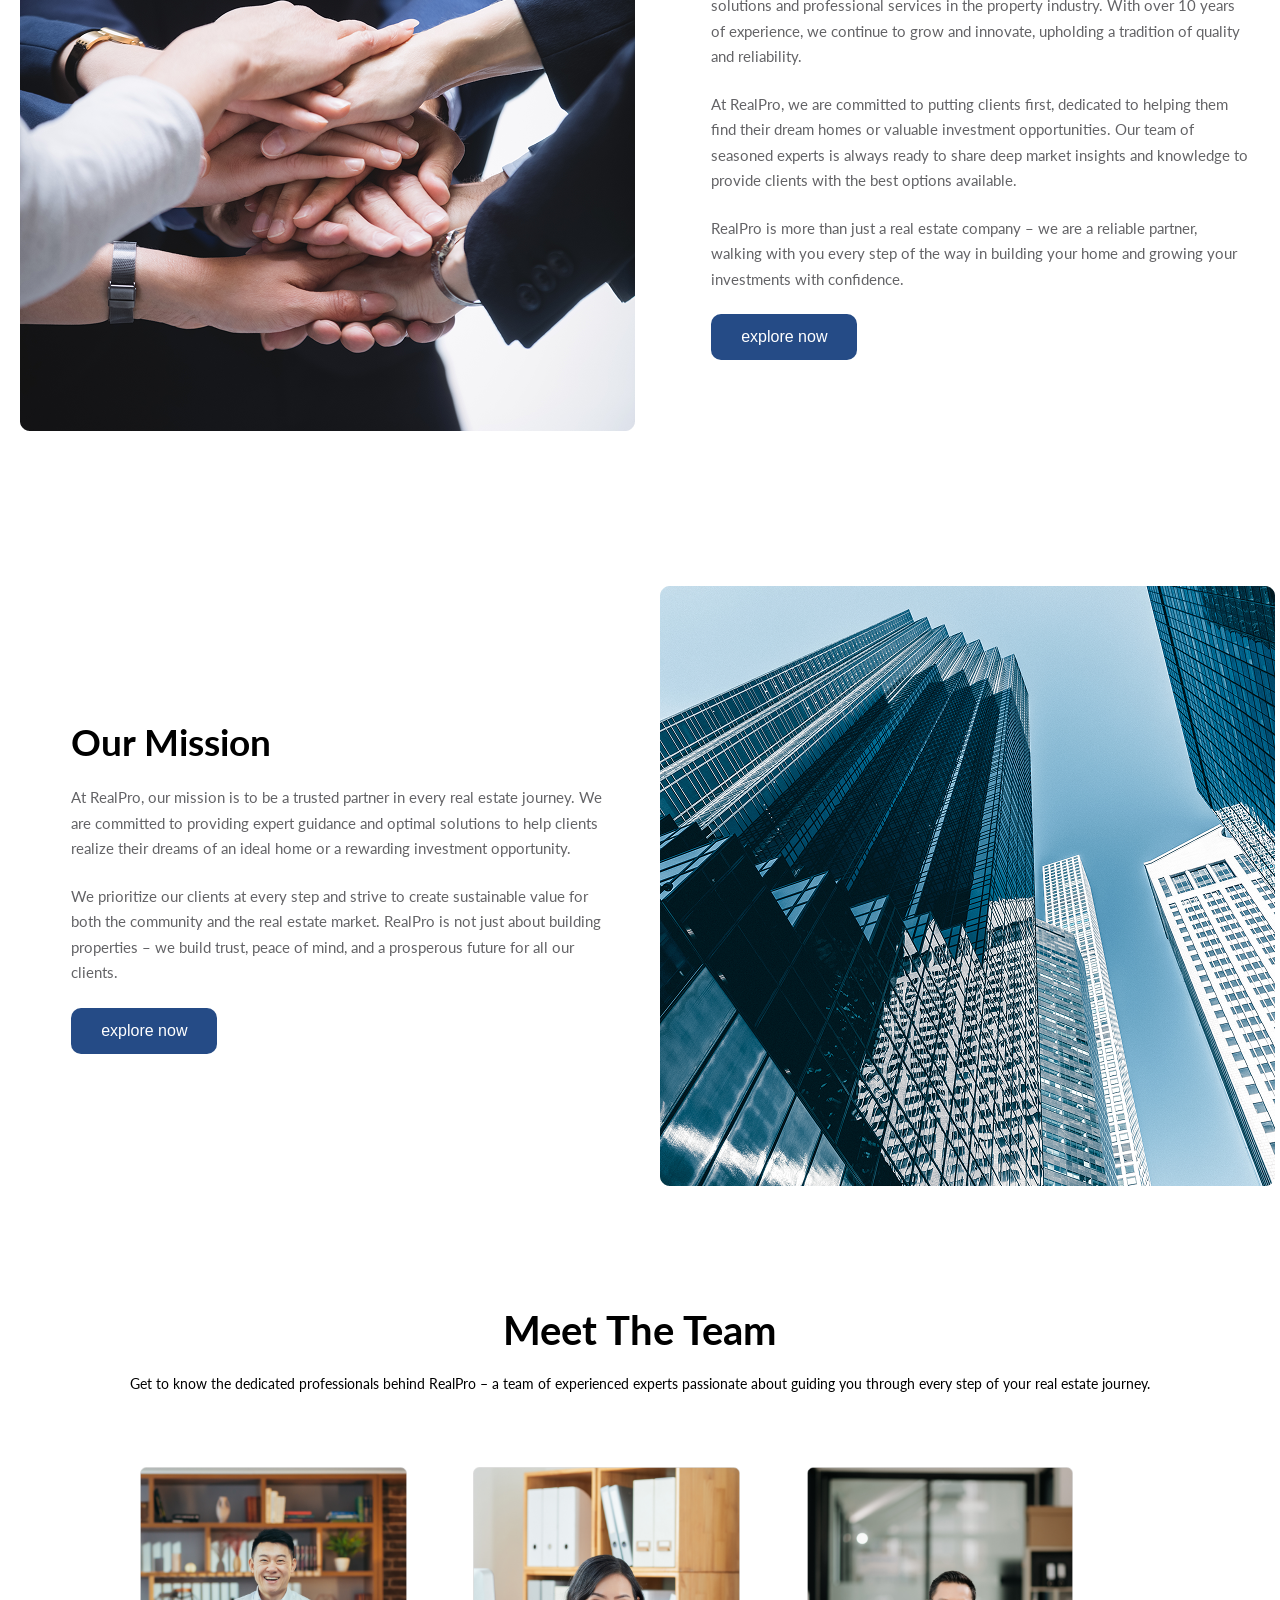
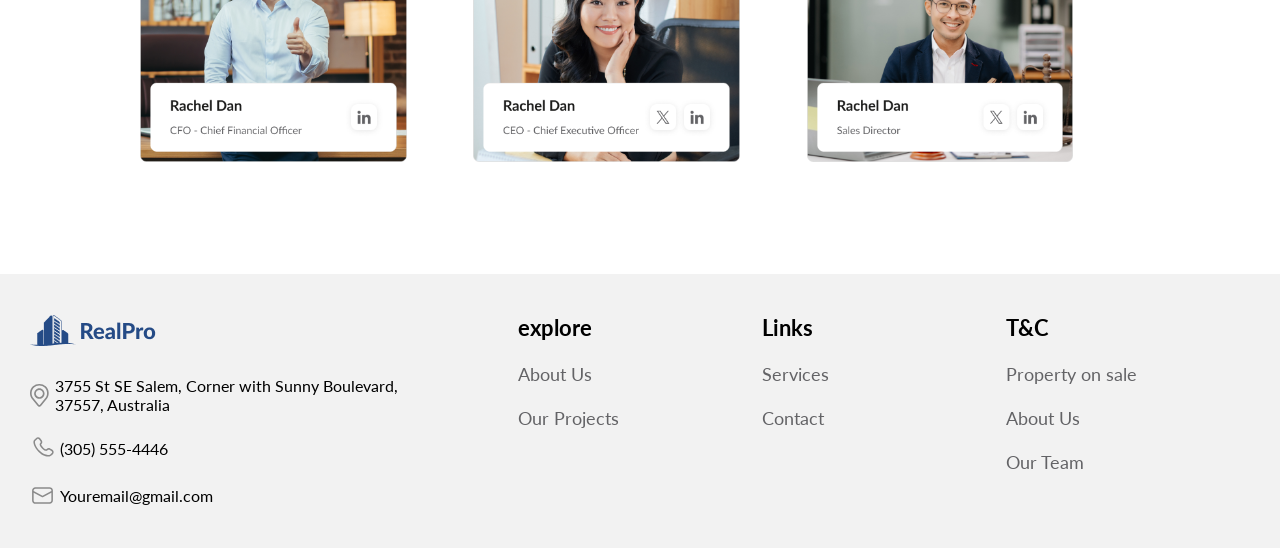
==== commit 15449509: "add navbar" ====
--- a/about.html
+++ b/about.html
@@ -45,6 +45,9 @@
                     <li>
                         <a href="blog-detailes.html">blog</a>
                     </li>
+                    <li>
+                        <a href="shop.html">shop</a>
+                    </li>
                 </ul>
             </nav>
 
--- a/sass/main.css
+++ b/sass/main.css
@@ -1142,7 +1142,7 @@
   text-decoration: underline;
 }
 
-@media (max-width: 600px) {
+@media (max-width: 37.5em) {
   .login {
     padding: 1.5rem;
   }
@@ -1289,7 +1289,7 @@
   text-decoration: underline;
 }
 
-@media (max-width: 600px) {
+@media (max-width: 37.5em) {
   .signup {
     padding: 1.5rem;
   }
@@ -2258,7 +2258,7 @@
 .footer {
   max-width: 130rem;
   margin: 0 auto;
-  padding: 8rem 3rem;
+  padding: 4rem 3rem;
   display: grid;
   grid-template-columns: 1fr 0.5fr 0.5fr 0.5fr;
 }
@@ -2767,10 +2767,6 @@
   border-radius: 1rem;
 }
 
-/* ================================
-   SHOP RESPONSIVE
-================================ */
-/* Tablet */
 @media (max-width: 75em) {
   .shop {
     padding: 5rem 2rem;
@@ -2793,7 +2789,6 @@
     padding: 2.2rem;
   }
 }
-/* Small Tablet */
 @media (max-width: 60em) {
   .shop {
     padding: 4.5rem 2rem;
@@ -2828,7 +2823,6 @@
     grid-column: 1/-1;
   }
 }
-/* Mobile */
 @media (max-width: 48em) {
   .shop {
     padding: 4rem 2rem;
@@ -2881,7 +2875,6 @@
     padding: 1rem;
   }
 }
-/* Small Mobile */
 @media (max-width: 30em) {
   .shop {
     padding: 3.5rem 1.2rem;
@@ -3254,9 +3247,11 @@
 .checkout-section {
   max-width: 130rem;
   margin: 0 auto;
-  padding: 14rem 2.4rem 8rem;
-}
-
+}
+
+.checkout {
+  padding: 8rem 2.4rem;
+}
 .checkout__header {
   margin-bottom: 5rem;
 }
@@ -3457,7 +3452,7 @@
   transform: translateY(0);
 }
 
-@media (max-width: 1000px) {
+@media (max-width: 62.5em) {
   .checkout-section {
     padding: 4rem 2.4rem 6rem;
   }
@@ -3472,7 +3467,7 @@
     max-width: 100%;
   }
 }
-@media (max-width: 700px) {
+@media (max-width: 43.75em) {
   .checkout-section {
     padding: 3.5rem 1.8rem 5rem;
   }
@@ -3497,7 +3492,7 @@
     gap: 2rem 3rem;
   }
 }
-@media (max-width: 480px) {
+@media (max-width: 30em) {
   .checkout-section {
     padding: 3rem 1.5rem 4rem;
   }
@@ -3559,15 +3554,26 @@
 .cart__coupon {
   margin: 4rem 0;
   display: flex;
+  align-items: center;
   justify-content: space-between;
-  align-items: center;
+  gap: 2rem;
 }
 .cart__coupon span {
   font-size: 1.8rem;
   font-weight: bold;
+  white-space: nowrap;
 }
 .cart__coupon input {
-  width: 50%;
+  flex: 1;
+  min-width: 0;
+  padding: 1.2rem 1.4rem;
+  border: 1px solid #B0B0B0;
+  border-radius: 0.8rem;
+  outline: none;
+  font-size: 1.4rem;
+}
+.cart__coupon input:focus {
+  border-color: #254B86;
 }
 .cart__price-box {
   display: flex;
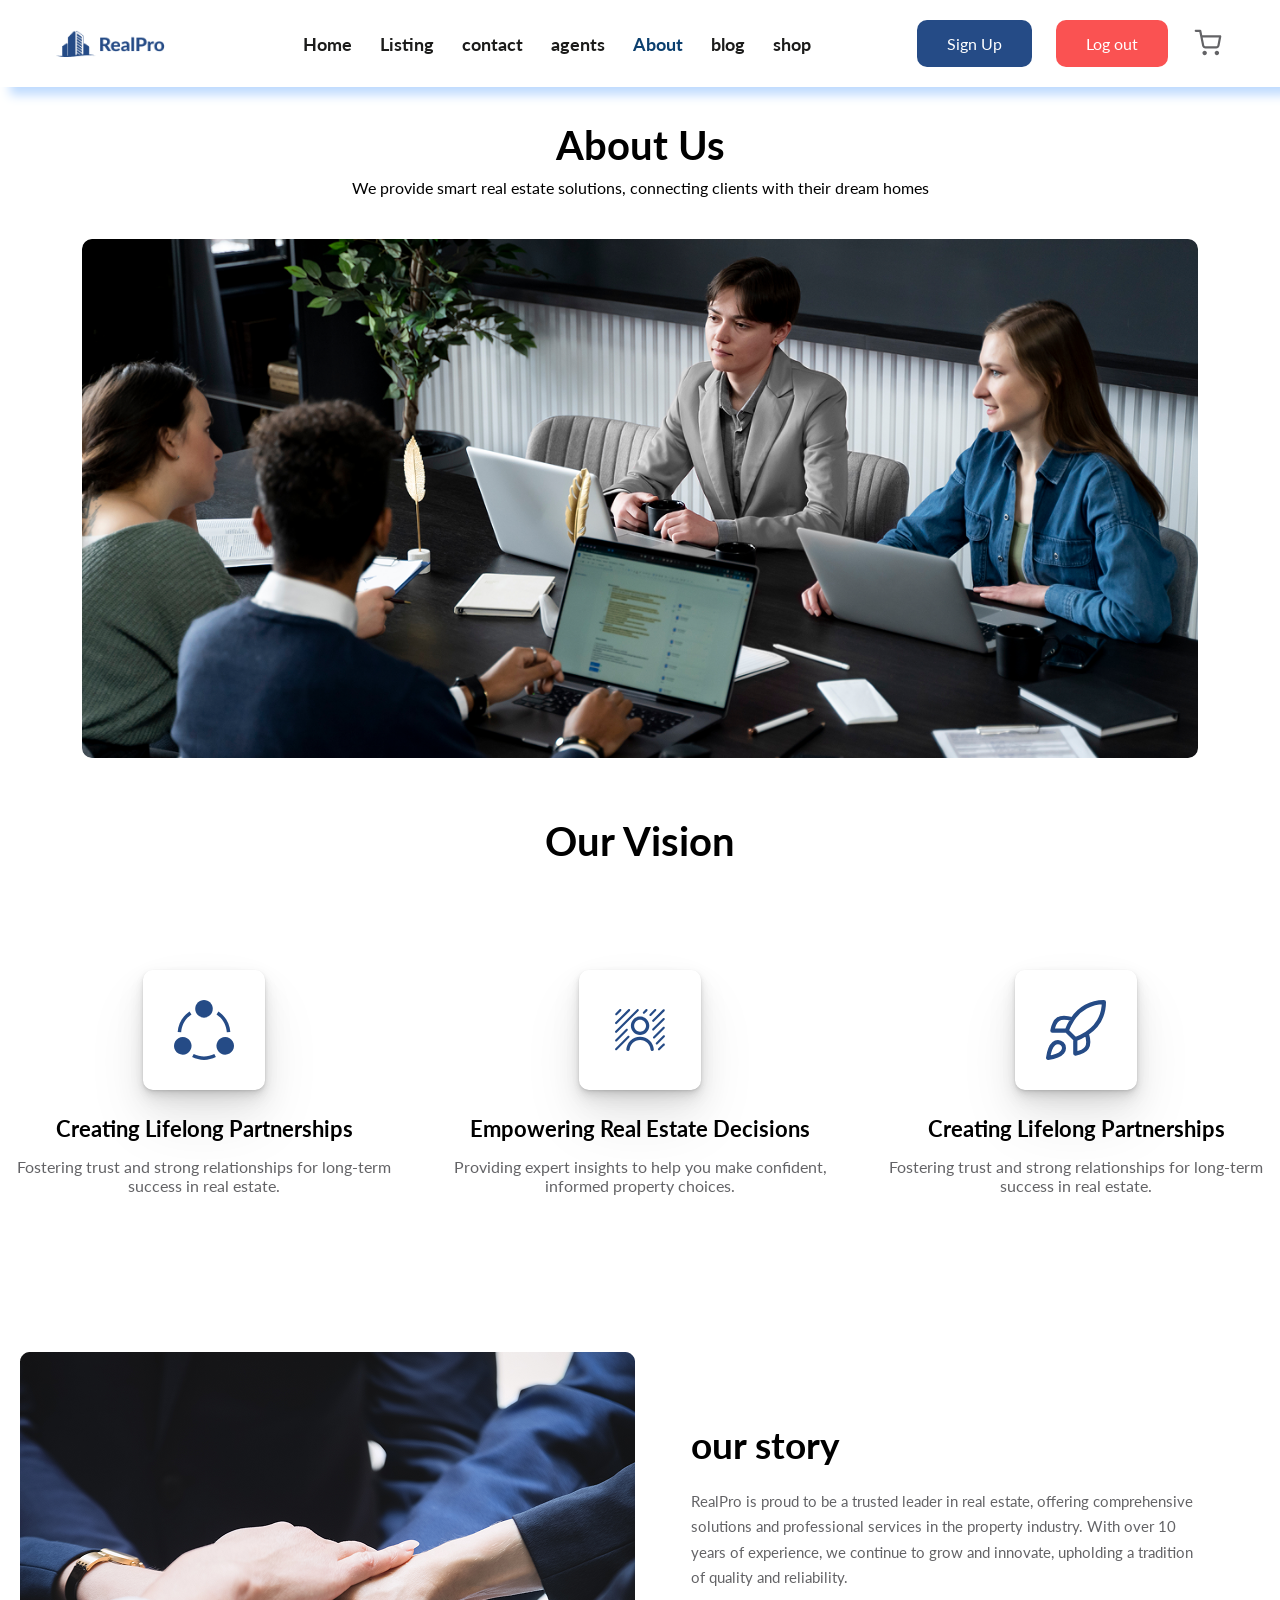
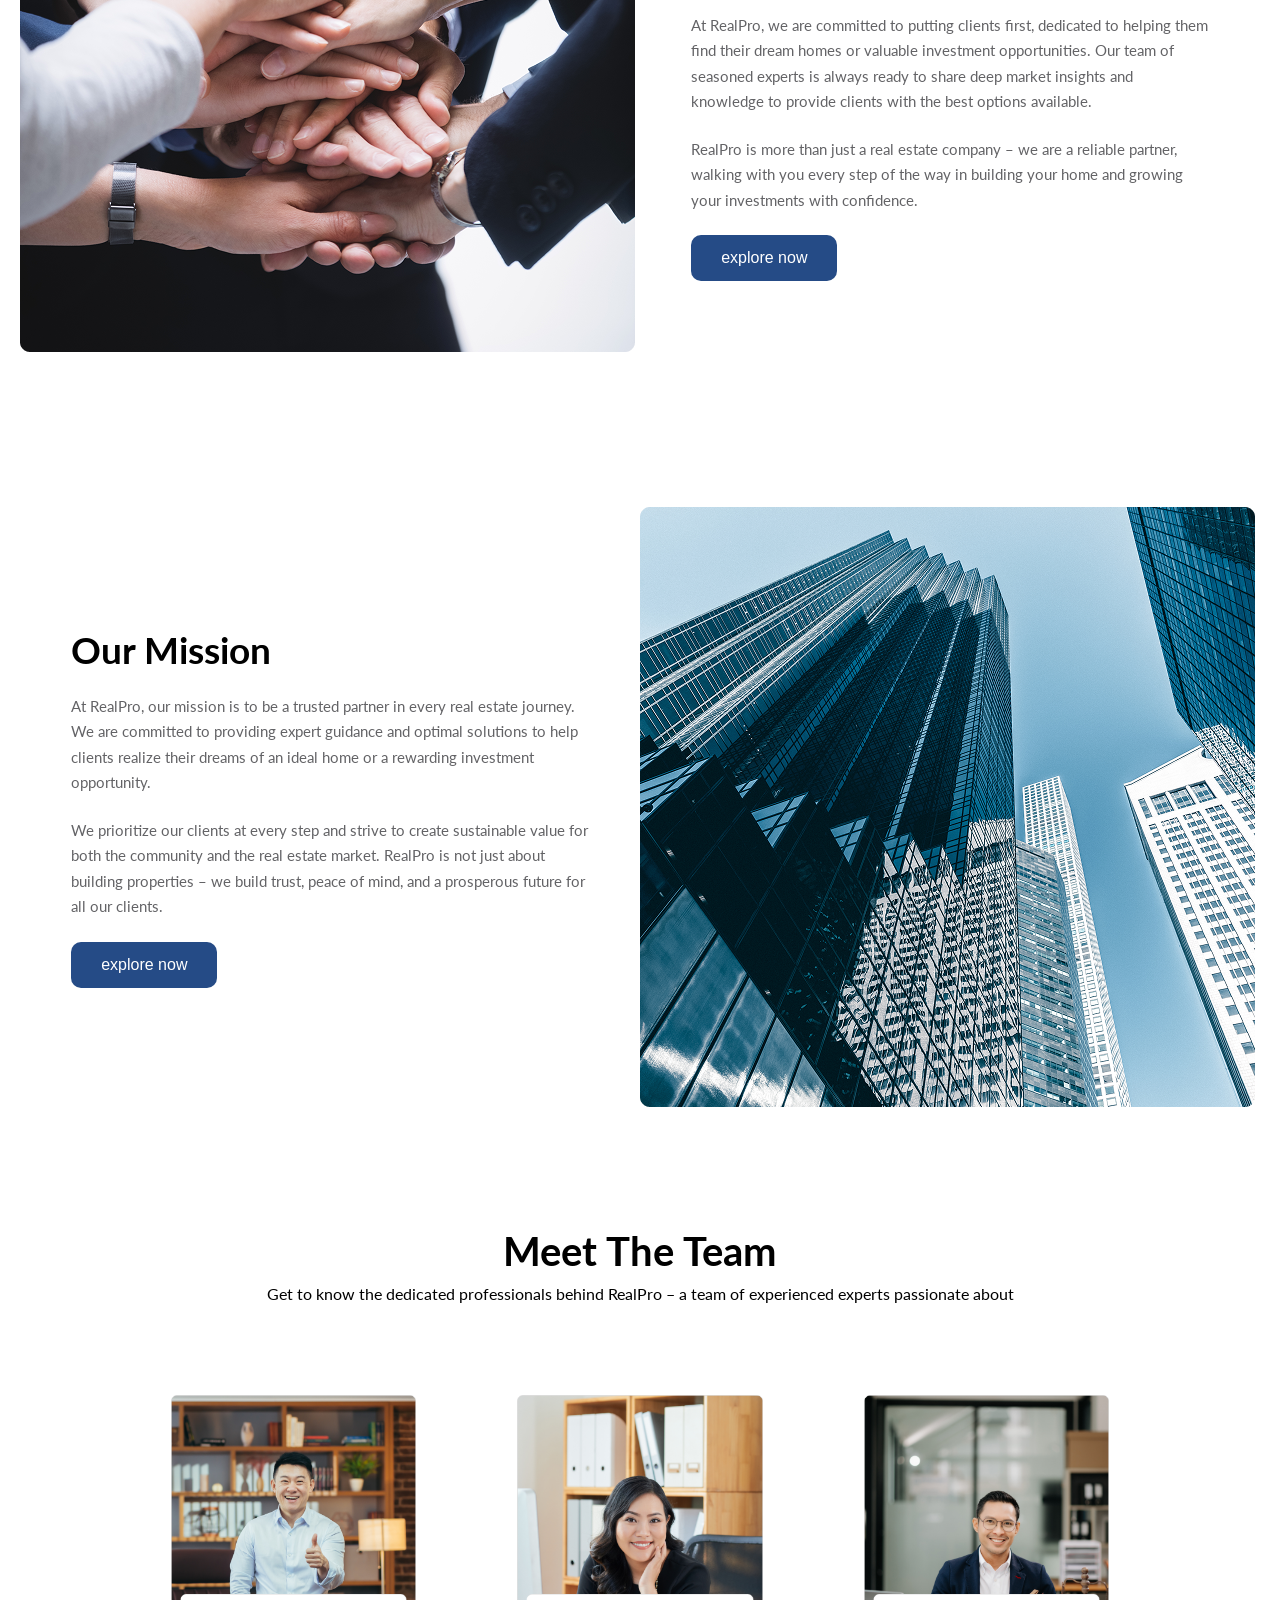
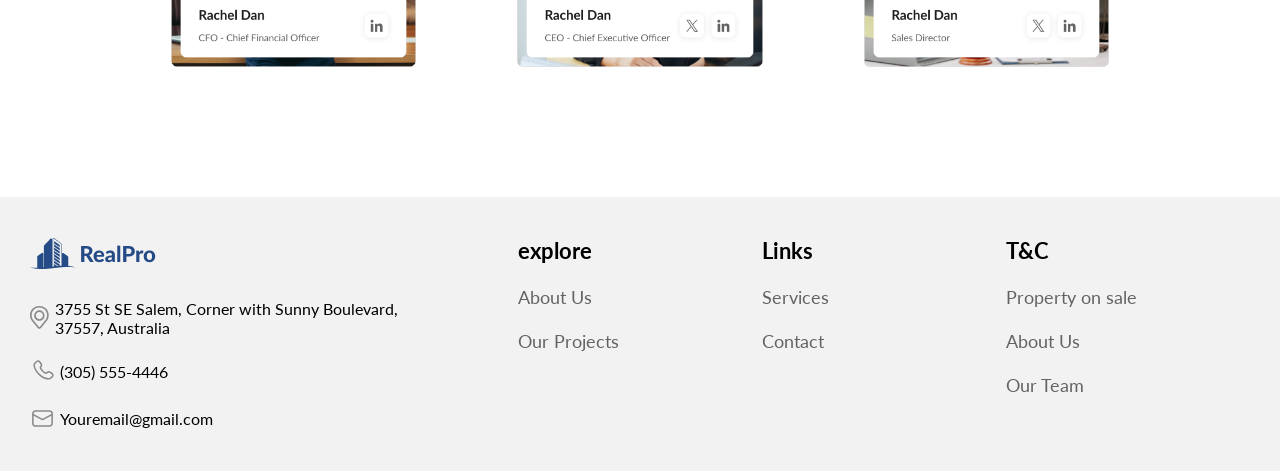
==== commit cecc31b8: "responsive" ====
--- a/about.html
+++ b/about.html
@@ -282,7 +282,7 @@
             <h3 class="heading-3">meet the team</h3>
             <span class="text-top-text">
                 Get to know the dedicated professionals behind RealPro – a team of experienced experts passionate about
-                guiding you through every step of your real estate journey.
+                <!-- guiding you through every step of your real estate journey. -->
             </span>
         </div>
         <div class="team">
@@ -402,6 +402,8 @@
     <!-- end footer  -->
 
     <script src="assets/js/script.js"></script>
+    <script src="assets/js/navbar.js"></script>
+
 </body>
 
 </html>
--- a/sass/main.css
+++ b/sass/main.css
@@ -114,12 +114,9 @@
   box-shadow: 0 0.8rem 2rem rgba(0, 0, 0, 0.12);
 }
 .btn--shop:active {
-  transform: translateY(-4rem) scale(0.97);
-}
-
-/* ================================
-   BUTTONS RESPONSIVE
-================================ */
+  transform: translateY(-0.4rem) scale(0.97);
+}
+
 @media (max-width: 60em) {
   .btn--full {
     padding: 1.3rem 2.6rem;
@@ -153,22 +150,21 @@
 }
 @media (max-width: 30em) {
   .btn--transparent {
-    font-size: 1.5rem;
+    font-size: 1rem;
   }
   .btn--full {
-    width: 100%;
-    font-size: 1.4rem;
+    font-size: 1rem;
     padding: 1.1rem 1.8rem;
   }
   .btn--outline {
-    font-size: 1.2rem;
+    font-size: 1rem;
     padding: 0.7rem 1.1rem;
   }
   .btn--shop {
     width: 100%;
     margin-top: 1.5rem;
     padding: 1rem 1.5rem;
-    font-size: 1.4rem;
+    font-size: 1rem;
   }
 }
 .pagination {
@@ -178,7 +174,7 @@
   display: flex;
   align-items: center;
   justify-content: center;
-  gap: 3.5rem;
+  gap: 5rem;
   list-style: none;
   font-size: 1.8rem;
 }
@@ -203,7 +199,7 @@
     margin-top: 5rem;
   }
   .pagination__list {
-    gap: 2.5rem;
+    gap: 3.5rem;
     font-size: 1.6rem;
   }
   .pagination__active {
@@ -215,11 +211,212 @@
     margin-top: 4rem;
   }
   .pagination__list {
-    gap: 1.5rem;
+    gap: 3rem;
     font-size: 1.4rem;
   }
   .pagination__active {
     padding: 0.7rem;
+  }
+}
+.preloader {
+  position: fixed;
+  inset: 0;
+  width: 100%;
+  height: 100vh;
+  height: 100dvh;
+  background-color: #ffffff;
+  display: flex;
+  align-items: center;
+  justify-content: center;
+  z-index: 99999;
+  overflow: hidden;
+  opacity: 1;
+  visibility: visible;
+  pointer-events: all;
+  transition: opacity 0.8s ease, visibility 0.8s ease;
+}
+.preloader__content {
+  position: relative;
+  display: flex;
+  flex-direction: column;
+  align-items: center;
+  justify-content: center;
+  text-align: center;
+  animation: preloaderContentIn 0.8s ease forwards;
+}
+.preloader__logo-box {
+  position: relative;
+  width: 15rem;
+  height: 15rem;
+  display: flex;
+  align-items: center;
+  justify-content: center;
+  margin-bottom: 2.5rem;
+}
+.preloader__circle {
+  position: absolute;
+  top: 0;
+  left: 0;
+  width: 100%;
+  height: 100%;
+  overflow: visible;
+  transform: rotate(-90deg);
+}
+.preloader__circle-bg {
+  fill: none;
+  stroke: rgba(0, 0, 0, 0.1);
+  stroke-width: 3;
+}
+.preloader__circle-progress {
+  fill: none;
+  stroke: #0B3F6E;
+  stroke-width: 3;
+  stroke-linecap: round;
+  stroke-dasharray: 339.292;
+  stroke-dashoffset: 339.292;
+  transition: stroke-dashoffset 0.1s linear;
+}
+.preloader__logo {
+  position: relative;
+  z-index: 2;
+  width: 8rem;
+  height: auto;
+  max-width: 70%;
+  -o-object-fit: contain;
+     object-fit: contain;
+  -webkit-user-select: none;
+     -moz-user-select: none;
+          user-select: none;
+  animation: logoPulse 2s ease-in-out infinite;
+}
+.preloader__percentage {
+  min-width: 7rem;
+  margin-bottom: 0.8rem;
+  font-size: 2.2rem;
+  font-weight: 700;
+  line-height: 1;
+  color: #222222;
+  letter-spacing: 0.1rem;
+  text-align: center;
+}
+.preloader__text {
+  margin: 0;
+  font-size: 1.3rem;
+  font-weight: 400;
+  line-height: 1.5;
+  color: #777777;
+  letter-spacing: 0.08rem;
+  text-align: center;
+  opacity: 0;
+  animation: textFadeIn 0.8s ease 0.4s forwards;
+}
+.preloader--hide {
+  opacity: 0 !important;
+  visibility: hidden !important;
+  pointer-events: none !important;
+  transition: opacity 0.8s ease, visibility 0.8s ease;
+}
+.preloader--hide .preloader__content {
+  animation: preloaderContentOut 0.7s ease forwards;
+}
+
+@keyframes preloaderContentIn {
+  0% {
+    opacity: 0;
+    transform: translateY(2rem) scale(0.95);
+  }
+  100% {
+    opacity: 1;
+    transform: translateY(0) scale(1);
+  }
+}
+@keyframes logoPulse {
+  0%, 100% {
+    transform: scale(1);
+  }
+  50% {
+    transform: scale(1.05);
+  }
+}
+@keyframes textFadeIn {
+  0% {
+    opacity: 0;
+    transform: translateY(1rem);
+  }
+  100% {
+    opacity: 1;
+    transform: translateY(0);
+  }
+}
+@keyframes preloaderContentOut {
+  0% {
+    opacity: 1;
+    transform: scale(1) translateY(0);
+  }
+  100% {
+    opacity: 0;
+    transform: scale(1.08) translateY(-1rem);
+  }
+}
+@media only screen and (max-width: 56.25em) {
+  .preloader__logo-box {
+    width: 14rem;
+    height: 14rem;
+  }
+  .preloader__logo {
+    width: 7.5rem;
+  }
+  .preloader__percentage {
+    font-size: 2rem;
+  }
+  .preloader__text {
+    font-size: 1.25rem;
+  }
+}
+@media only screen and (max-width: 37.5em) {
+  .preloader__logo-box {
+    width: 12rem;
+    height: 12rem;
+    margin-bottom: 2rem;
+  }
+  .preloader__logo {
+    width: 6.5rem;
+  }
+  .preloader__percentage {
+    font-size: 1.8rem;
+    min-width: 6rem;
+  }
+  .preloader__text {
+    font-size: 1.15rem;
+    letter-spacing: 0.05rem;
+  }
+  .preloader__circle-bg, .preloader__circle-progress {
+    stroke-width: 2.5;
+  }
+}
+@media only screen and (max-width: 25em) {
+  .preloader__logo-box {
+    width: 10rem;
+    height: 10rem;
+  }
+  .preloader__logo {
+    width: 5.5rem;
+  }
+  .preloader__percentage {
+    font-size: 1.6rem;
+  }
+  .preloader__text {
+    font-size: 1rem;
+  }
+}
+@media (prefers-reduced-motion: reduce) {
+  .preloader,
+  .preloader__content,
+  .preloader__logo,
+  .preloader__text,
+  .preloader__circle-progress {
+    animation: none !important;
+    transition: none !important;
   }
 }
 .heading-1 {
@@ -234,6 +431,7 @@
   font-weight: bold;
   text-transform: capitalize;
   margin: 0;
+  margin-bottom: 1rem;
   line-height: 1.15;
 }
 
@@ -348,7 +546,6 @@
        object-fit: cover;
   }
   .contact__login-box {
-    width: 100%;
     padding: 2.5rem 2rem;
     gap: 1.6rem;
   }
@@ -498,33 +695,31 @@
   }
 }
 .about-section {
-  width: 100%;
   max-width: 130rem;
   margin: 0 auto;
   padding: 0 2rem;
 }
 
 .about__top {
-  padding: clamp(3.5rem, 5vw, 4.2rem) 0;
-  display: flex;
-  flex-direction: column;
-  align-items: center;
-  gap: clamp(1.4rem, 2vw, 2rem);
+  padding: 4.2rem 0;
   text-align: center;
 }
 .about__top span {
-  font-size: clamp(1.4rem, 0.5vw + 0.8rem, 1.6rem);
-  line-height: 1.5;
+  width: 90%;
+  margin: 0 auto;
+  display: block;
+  font-size: 1.6rem;
 }
 .about__img-box {
-  width: 100%;
-  overflow: hidden;
+  display: flex;
+  justify-content: center;
+  align-items: center;
 }
 .about__img {
   border-radius: 1rem;
   display: block;
-  width: 100%;
-  height: 100%;
+  width: 90%;
+  height: 90%;
   -o-object-fit: contain;
      object-fit: contain;
   -o-object-position: center;
@@ -533,20 +728,30 @@
 
 @media (max-width: 56.25em) {
   .about__img-box {
-    width: 100%;
+    width: 90%;
   }
 }
 @media (max-width: 37.5em) {
   .about-section {
-    padding: 0 1.6rem;
+    padding: 0 2.5rem;
+  }
+  .about {
+    display: flex;
+    flex-direction: column;
+    justify-content: center;
+  }
+  .about__top {
+    margin-bottom: -5rem;
   }
   .about__img-box {
-    aspect-ratio: 4/3;
-    border-radius: 0.8rem;
+    width: 100%;
+    margin: 6rem 0;
+  }
+  .about__img {
+    width: 90%;
   }
 }
 .story-section {
-  width: 100%;
   max-width: 130rem;
   margin: 0 auto;
   padding: 0 2rem;
@@ -593,8 +798,8 @@
   .story {
     grid-template-columns: 1fr;
   }
-  .story__img-box {
-    max-height: 45rem;
+  .story__img-box img {
+    width: 95%;
   }
   .story__text-box {
     padding: 4rem 3rem;
@@ -605,12 +810,14 @@
     padding: 0 1.6rem;
   }
   .story {
-    padding: 5rem 0;
-  }
-  .story__img-box {
-    max-height: 30rem;
+    width: 90%;
+    padding: 5rem 2rem;
+  }
+  .story__img-box img {
+    width: 95%;
   }
   .story__text-box {
+    width: 90%;
     padding: 3rem 0;
     gap: 1.6rem;
   }
@@ -625,20 +832,30 @@
 .team-section {
   max-width: 130rem;
   margin: 0 auto;
+  padding: 0 3rem;
 }
 
 .team {
   max-width: 100rem;
-  padding: 3rem 0;
+  margin: 0 auto;
+  padding: 5rem 0;
   display: grid;
   grid-template-columns: repeat(3, 1fr);
-  margin: 0 auto;
+  gap: 4rem;
 }
 .team > * {
   width: 100%;
+  display: flex;
+  justify-content: center;
+  align-items: center;
 }
 .team__img {
   width: 80%;
+  max-width: 28rem;
+  display: block;
+  margin: 0 auto;
+  -o-object-fit: cover;
+     object-fit: cover;
 }
 
 @media (max-width: 56.25em) {
@@ -646,14 +863,20 @@
     padding: 0 3rem;
   }
   .team {
-    padding: 2.5rem 0;
-    grid-template-columns: 1fr;
-    justify-items: center;
-    gap: 2.5rem;
+    max-width: 70rem;
+    padding: 4rem 0;
+    grid-template-columns: repeat(2, 1fr);
+    gap: 4rem 3rem;
   }
   .team > * {
     width: 100%;
-    max-width: 40rem;
+    display: flex;
+    justify-content: center;
+    align-items: center;
+  }
+  .team__img {
+    width: 75%;
+    max-width: 26rem;
   }
 }
 @media (max-width: 37.5em) {
@@ -661,14 +884,32 @@
     padding: 0 1.6rem;
   }
   .team {
-    padding: 2rem 0;
+    max-width: 45rem;
+    padding: 3.5rem 0;
     grid-template-columns: 1fr;
+    gap: 3.5rem;
+  }
+  .team > * {
+    width: 100%;
+    justify-content: center;
+  }
+  .team__img {
+    width: 70%;
+    max-width: 25rem;
+    margin: 0 auto;
   }
 }
 @media (max-width: 25em) {
+  .team-section {
+    padding: 0 1.2rem;
+  }
   .team {
-    padding: 1.5rem 0;
-    gap: 2.5rem;
+    padding: 2.5rem 0;
+    gap: 3rem;
+  }
+  .team__img {
+    width: 75%;
+    max-width: 22rem;
   }
 }
 .vision-section {
@@ -824,7 +1065,8 @@
   }
 }
 .agents {
-  padding: 8rem 0 2rem 0;
+  padding: 8rem 2rem 2rem 2rem;
+  text-align: center;
 }
 .agents__new__img-box {
   display: grid;
@@ -843,7 +1085,7 @@
 
 @media (max-width: 56.25em) {
   .agents {
-    padding: 6rem 2rem 0 2rem;
+    padding: 6rem 2rem 1.6rem 2rem;
   }
   .agents__new__img-box {
     grid-template-columns: repeat(2, minmax(0, 1fr));
@@ -857,7 +1099,7 @@
 }
 @media (max-width: 37.5em) {
   .agents {
-    padding: 5rem 1.6rem 0 1.6rem;
+    padding: 5rem 1.6rem 1.2rem 1.6rem;
   }
   .agents__new__img-box {
     grid-template-columns: 1fr;
@@ -1355,14 +1597,15 @@
 
 @media (max-width: 75em) {
   .agent {
-    padding: 10rem 0;
+    padding: 10rem 1.8rem;
     gap: 4rem;
   }
 }
 @media (max-width: 56.25em) {
   .agent {
+    text-align: center;
     grid-template-columns: 1fr;
-    padding: 6.4rem 0;
+    padding: 6.4rem 1.8rem;
     gap: 3.2rem;
     justify-content: center;
   }
@@ -1374,7 +1617,10 @@
   }
   .agent__img-box {
     grid-template-columns: 1fr;
-    gap: 1.2rem;
+    gap: 1.4rem;
+  }
+  .agent__img-box img {
+    width: 80%;
   }
 }
 @media (max-width: 37.5em) {
@@ -1382,7 +1628,8 @@
     padding: 0 1.6rem;
   }
   .agent {
-    padding: 6.4rem 0;
+    text-align: center;
+    padding: 6.4rem 1.4rem;
     gap: 3.2rem;
   }
   .agent__text-box {
@@ -1430,7 +1677,7 @@
 
 @media (max-width: 75em) {
   .area {
-    padding: 5rem 0;
+    padding: 5rem 1.8rem;
   }
   .area__top {
     padding: 3.5rem 0;
@@ -1444,7 +1691,7 @@
 }
 @media (max-width: 56.25em) {
   .area {
-    padding: 4rem 0;
+    padding: 4rem 1.4rem;
   }
   .area__top {
     padding: 3rem 0;
@@ -1461,7 +1708,7 @@
     padding: 0 1.6rem;
   }
   .area {
-    padding: 3rem 0;
+    padding: 3rem 1rem;
   }
   .area__top {
     padding: 2.5rem 0;
@@ -2364,18 +2611,15 @@
 .hero__subtitle {
   font-size: 2.2rem;
   opacity: 0;
-  animation: heroFadeUp 0.7s ease-out 0.1s forwards;
 }
 .hero__title-wrapper {
   overflow: hidden;
 }
 .hero__title {
   opacity: 0;
-  animation: heroTitleReveal 0.9s cubic-bezier(0.16, 1, 0.3, 1) 0.25s forwards;
 }
 .hero__btn {
   opacity: 0;
-  animation: heroFadeUp 0.7s ease-out 0.5s forwards;
   transition: transform 0.3s ease, box-shadow 0.3s ease;
 }
 .hero__btn:hover {
@@ -2387,14 +2631,12 @@
   display: flex;
   justify-content: flex-end;
   opacity: 0;
-  animation: heroImageEnter 1.2s cubic-bezier(0.16, 1, 0.3, 1) 0.15s forwards;
 }
 .hero__img {
   position: relative;
   width: 75%;
   display: block;
   z-index: 2;
-  animation: heroImageFloat 5s ease-in-out 1.3s infinite;
 }
 .hero__glow {
   position: absolute;
@@ -2407,8 +2649,26 @@
   background: rgba(255, 255, 255, 0.15);
   filter: blur(6rem);
   opacity: 0;
+  z-index: 1;
+}
+
+body.page-loaded .hero__subtitle {
+  animation: heroFadeUp 0.7s ease-out 0.1s forwards;
+}
+body.page-loaded .hero__title {
+  animation: heroTitleReveal 0.9s cubic-bezier(0.16, 1, 0.3, 1) 0.25s forwards;
+}
+body.page-loaded .hero__btn {
+  animation: heroFadeUp 0.7s ease-out 0.5s forwards;
+}
+body.page-loaded .hero__image-wrapper {
+  animation: heroImageEnter 1.2s cubic-bezier(0.16, 1, 0.3, 1) 0.15s forwards;
+}
+body.page-loaded .hero__img {
+  animation: heroImageFloat 5s ease-in-out 1.3s infinite;
+}
+body.page-loaded .hero__glow {
   animation: heroGlow 1.5s ease-out 0.8s forwards;
-  z-index: 1;
 }
 
 @keyframes heroFadeUp {
@@ -2507,7 +2767,7 @@
     gap: 2rem;
   }
   .hero__subtitle {
-    font-size: 1.8rem;
+    font-size: 1.5rem;
   }
   .hero__img {
     width: 85%;
@@ -2520,7 +2780,7 @@
   .hero__image-wrapper,
   .hero__img,
   .hero__glow {
-    animation: none;
+    animation: none !important;
     opacity: 1;
     transform: none;
   }
@@ -2532,6 +2792,7 @@
 }
 
 .navbar {
+  box-shadow: 10px 8px 10px rgb(191, 219, 254);
   position: fixed;
   top: 0;
   left: 0;
@@ -2615,7 +2876,7 @@
     padding: 1.6rem 0.8rem;
   }
   .navbar__logo {
-    max-width: 13rem;
+    max-width: 10rem;
   }
   .navbar__btns {
     gap: 1rem;
@@ -2680,7 +2941,13 @@
   align-items: center;
 }
 .shop__item__img {
-  width: 90%;
+  width: 55%;
+  height: 55%;
+  -o-object-fit: cover;
+     object-fit: cover;
+  -o-object-position: center;
+     object-position: center;
+  border-radius: 1rem;
 }
 .shop__item__title {
   display: block;
@@ -2922,19 +3189,19 @@
 }
 .details__top {
   padding: 4.2rem 0;
+  text-align: center;
 }
 .details__top span {
   font-size: 1.6rem;
 }
-.details__top {
-  display: flex;
-  flex-direction: column;
-  align-items: center;
-}
 .details__img {
   display: flex;
   justify-content: center;
-  width: 100%;
+}
+.details__img img {
+  width: 70vw;
+  height: auto;
+  border-radius: 1rem;
 }
 .details__text-box {
   display: flex;
@@ -2945,6 +3212,7 @@
   width: 75%;
 }
 .details__text {
+  padding-top: 3rem;
   line-height: 1.8;
   font-size: 1.6rem;
   color: #636366;
@@ -2952,6 +3220,7 @@
 .details__title {
   font-size: 2.2rem;
   font-weight: bold;
+  padding-bottom: 2rem;
 }
 
 @media (max-width: 56.25em) {
@@ -2968,7 +3237,7 @@
     width: 100%;
   }
   .details__img img {
-    width: 100%;
+    width: 90%;
     height: auto;
     -o-object-fit: cover;
        object-fit: cover;
@@ -2997,7 +3266,7 @@
     font-size: 1.4rem;
   }
   .details__img {
-    width: 100%;
+    width: 80%;
   }
   .details__img img {
     display: block;
@@ -3036,6 +3305,8 @@
   }
 }
 .blog__image {
+  padding: 0 2rem;
+  text-align: center;
   margin: 8rem 0;
   display: grid;
   grid-template-columns: 1fr 1fr;
@@ -3048,8 +3319,11 @@
   animation: blogMainImage 1s ease-out forwards;
 }
 .blog__image-main img {
-  width: 100%;
+  border-radius: 1rem;
+  width: 95%;
+  height: auto;
   display: block;
+  box-shadow: 0 1.6px 3.6px 0 rgba(0, 0, 0, 0.13), 0 0.3px 0.9px 0 rgba(0, 0, 0, 0.11);
   transition: transform 0.6s ease;
 }
 .blog__image-main:hover img {
@@ -3057,10 +3331,22 @@
 }
 .blog__image-box {
   display: flex;
-  flex-direction: column;
   align-items: center;
   justify-content: center;
-  gap: 1rem;
+  opacity: 0;
+  transform: translateX(6rem);
+  animation: blogSecondImage 1s ease-out 0.25s forwards;
+}
+.blog__image-box img {
+  border-radius: 1rem;
+  width: 95%;
+  display: block;
+  height: auto;
+  box-shadow: 0 1.6px 3.6px 0 rgba(0, 0, 0, 0.13), 0 0.3px 0.9px 0 rgba(0, 0, 0, 0.11);
+  transition: transform 0.6s ease;
+}
+.blog__image-box:hover img {
+  transform: scale(1.03);
 }
 .blog__text-new {
   display: flex;
@@ -3097,29 +3383,6 @@
 .blog__text-new > div {
   padding: 1rem;
 }
-.blog__pagination__list {
-  display: flex;
-  align-items: center;
-  justify-content: center;
-  gap: 3.5rem;
-  list-style: none;
-  font-size: 1.8rem;
-}
-.blog__pagination__list li a {
-  text-decoration: none;
-  color: #636366;
-  transition: color 0.3s ease, transform 0.3s ease;
-}
-.blog__pagination__list li a:hover {
-  color: #0B3F6E;
-}
-.blog__pagination__active {
-  color: #FFFFFF !important;
-  background-color: #0B3F6E;
-  padding: 1rem;
-  border-radius: 10rem;
-  text-align: center;
-}
 
 @keyframes blogMainImage {
   0% {
@@ -3131,6 +3394,16 @@
     transform: translateX(0);
   }
 }
+@keyframes blogSecondImage {
+  0% {
+    opacity: 0;
+    transform: translateX(6rem);
+  }
+  100% {
+    opacity: 1;
+    transform: translateX(0);
+  }
+}
 @keyframes blogCardReveal {
   0% {
     opacity: 0;
@@ -3143,12 +3416,14 @@
 }
 @media (prefers-reduced-motion: reduce) {
   .blog__image-main,
+  .blog__image-box,
   .blog__text-new {
     animation: none;
     opacity: 1;
     transform: none;
   }
   .blog__image-main img,
+  .blog__image-box img,
   .blog__text-new,
   .blog__text-new img {
     transition: none;
@@ -3169,6 +3444,12 @@
     -o-object-fit: cover;
        object-fit: cover;
   }
+  .blog__image-box img {
+    width: 100%;
+    height: auto;
+    -o-object-fit: cover;
+       object-fit: cover;
+  }
   .blog__image-box {
     width: 100%;
     gap: 1.5rem;
@@ -3184,10 +3465,6 @@
   }
   .blog__text-new > div {
     padding: 1.2rem;
-  }
-  .blog__pagination__list {
-    gap: 2.5rem;
-    font-size: 1.6rem;
   }
 }
 @media (max-width: 37.5em) {
@@ -3204,6 +3481,13 @@
     height: auto;
   }
   .blog__image-box {
+    transform: translateX(3rem);
+  }
+  .blog__image-box img {
+    width: 100%;
+    height: auto;
+  }
+  .blog__image-box {
     width: 100%;
     gap: 1.2rem;
   }
@@ -3219,11 +3503,6 @@
   .blog__text-new > div {
     padding: 0.8rem;
   }
-  .blog__pagination__list {
-    gap: 1.8rem;
-    padding: 0;
-    font-size: 1.5rem;
-  }
 }
 @media (max-width: 25em) {
   .blog__image {
@@ -3238,10 +3517,6 @@
   }
   .blog__text-new > div {
     padding: 0.6rem;
-  }
-  .blog__pagination__list {
-    gap: 1.4rem;
-    font-size: 1.4rem;
   }
 }
 .checkout-section {
@@ -3564,8 +3839,6 @@
   white-space: nowrap;
 }
 .cart__coupon input {
-  flex: 1;
-  min-width: 0;
   padding: 1.2rem 1.4rem;
   border: 1px solid #B0B0B0;
   border-radius: 0.8rem;
@@ -3589,12 +3862,15 @@
   font-weight: bold;
 }
 .cart__btn {
+  text-align: center;
   margin-top: 4rem;
   padding-top: 4rem;
   border-top: 2px solid #B0B0B0;
-  display: flex;
+  display: grid;
+  grid-template-columns: 1fr 1fr;
   justify-content: center;
   align-items: center;
+  gap: 1rem;
 }
 
 .product {
@@ -3650,11 +3926,11 @@
   }
   .cart__order {
     max-width: 60rem;
-    width: 100%;
+    width: 80%;
     margin: 0 auto;
   }
   .cart__coupon input {
-    width: 45%;
+    width: 80%;
   }
   .product__img {
     width: 15%;
@@ -3676,7 +3952,7 @@
     gap: 1.5rem;
   }
   .cart__coupon input {
-    width: 100%;
+    width: 90%;
   }
   .cart__price {
     font-size: 2.4rem;
@@ -3752,8 +4028,7 @@
   min-width: 0;
 }
 .property-details__star {
-  margin-top: -2rem;
-  font-size: 1.6rem;
+  font-size: 2rem;
   color: rgb(214, 145, 16);
 }
 .property-details__address {
@@ -3819,7 +4094,7 @@
   align-items: center;
   justify-content: center;
   gap: 0.8rem;
-  font-size: 1.5rem;
+  font-size: 1.8rem;
 }
 .property-details__icon-box svg {
   flex-shrink: 0;
@@ -3867,7 +4142,6 @@
   overflow-wrap: break-word;
 }
 .property-details__agent {
-  width: 100%;
   min-width: 0;
   padding: 3rem;
   display: flex;
@@ -3875,14 +4149,13 @@
   align-self: start;
   border: 1px solid #D1D1D1;
   border-radius: 1rem;
-  overflow: hidden;
 }
 .property-details__ft {
   font-size: 1.4rem;
   color: #636366;
 }
 .property-details__profile-box {
-  width: 100%;
+  width: 80%;
   margin-top: 3rem;
   padding-top: 3rem;
   display: flex;
@@ -3974,9 +4247,6 @@
     grid-template-columns: 1fr;
     gap: 3rem;
   }
-  .property-details__agent {
-    width: 100%;
-  }
   .property-details__icon-box {
     padding: 3.5rem 2rem;
   }
@@ -4100,10 +4370,6 @@
     flex-direction: column;
     gap: 1rem;
   }
-  .property-details__btn-box .btn {
-    width: 100%;
-    flex: none;
-  }
 }
 @media (max-width: 25em) {
   .property-details {
